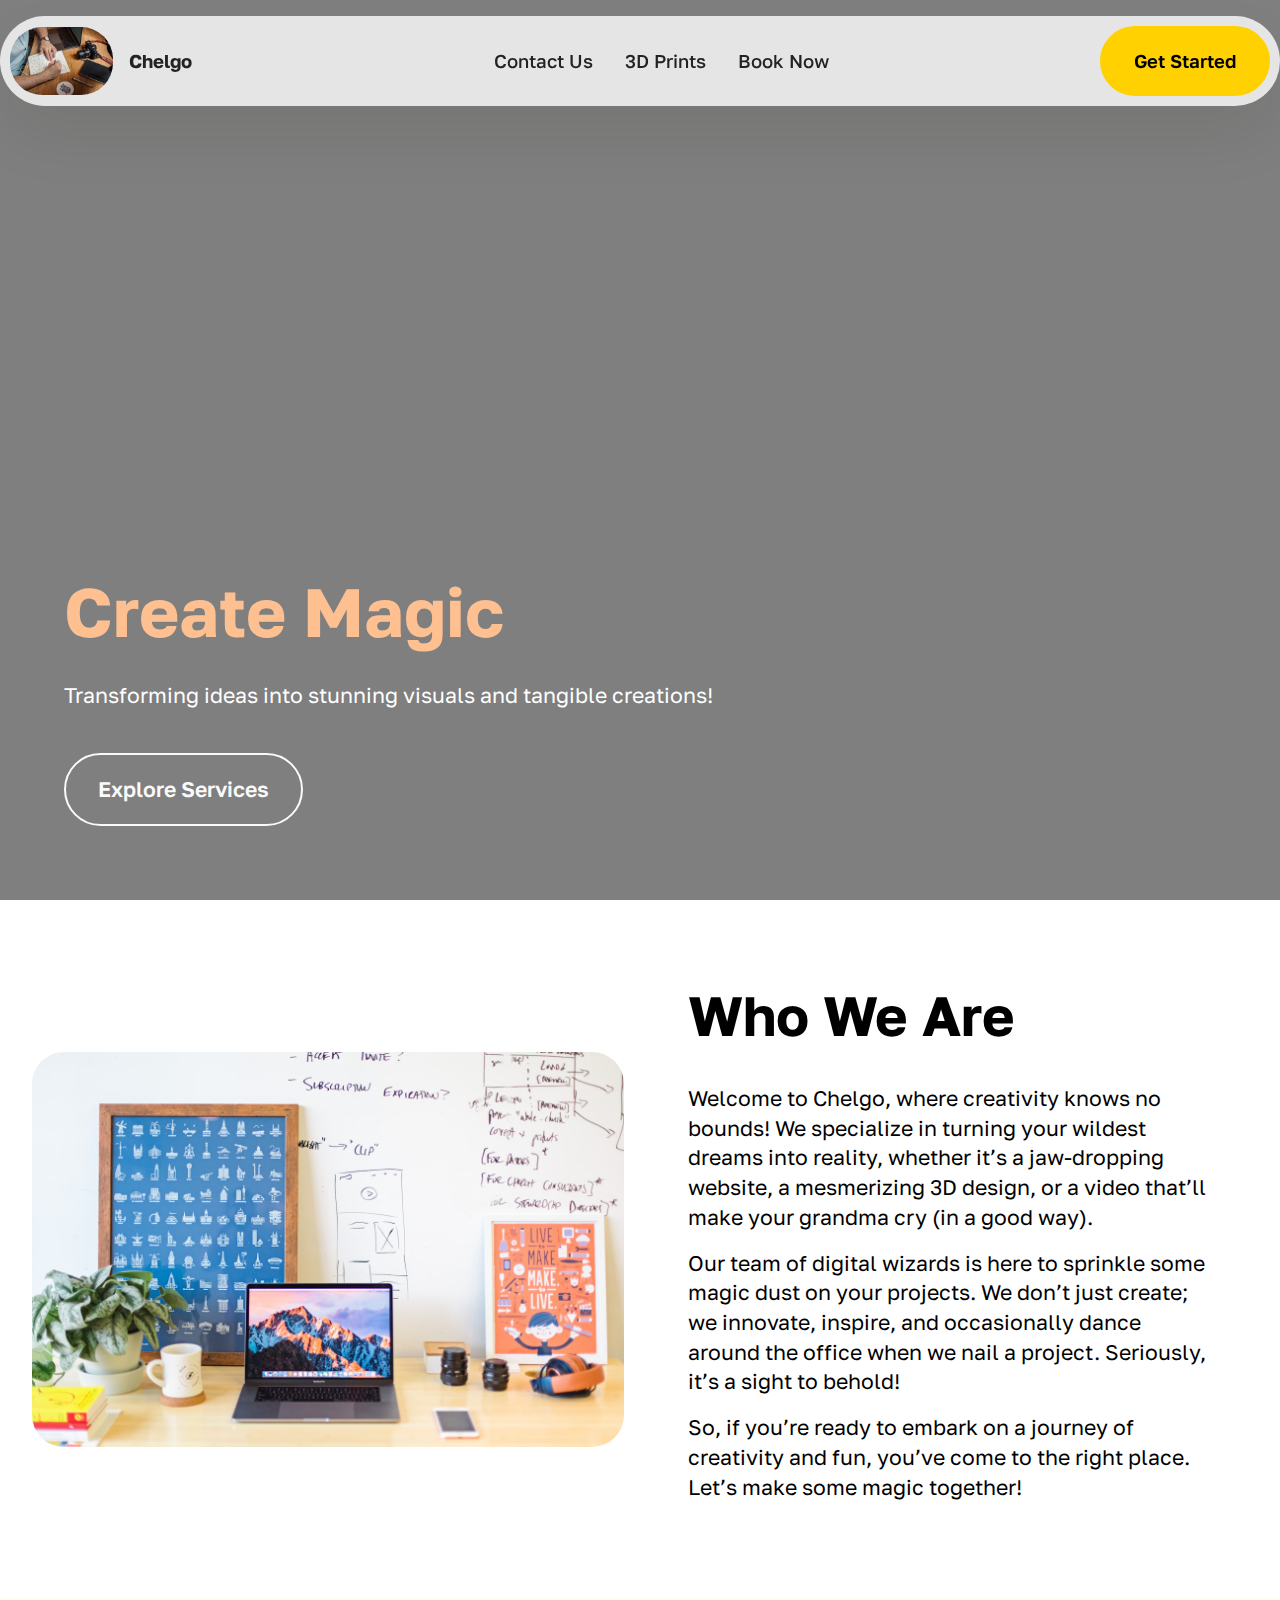
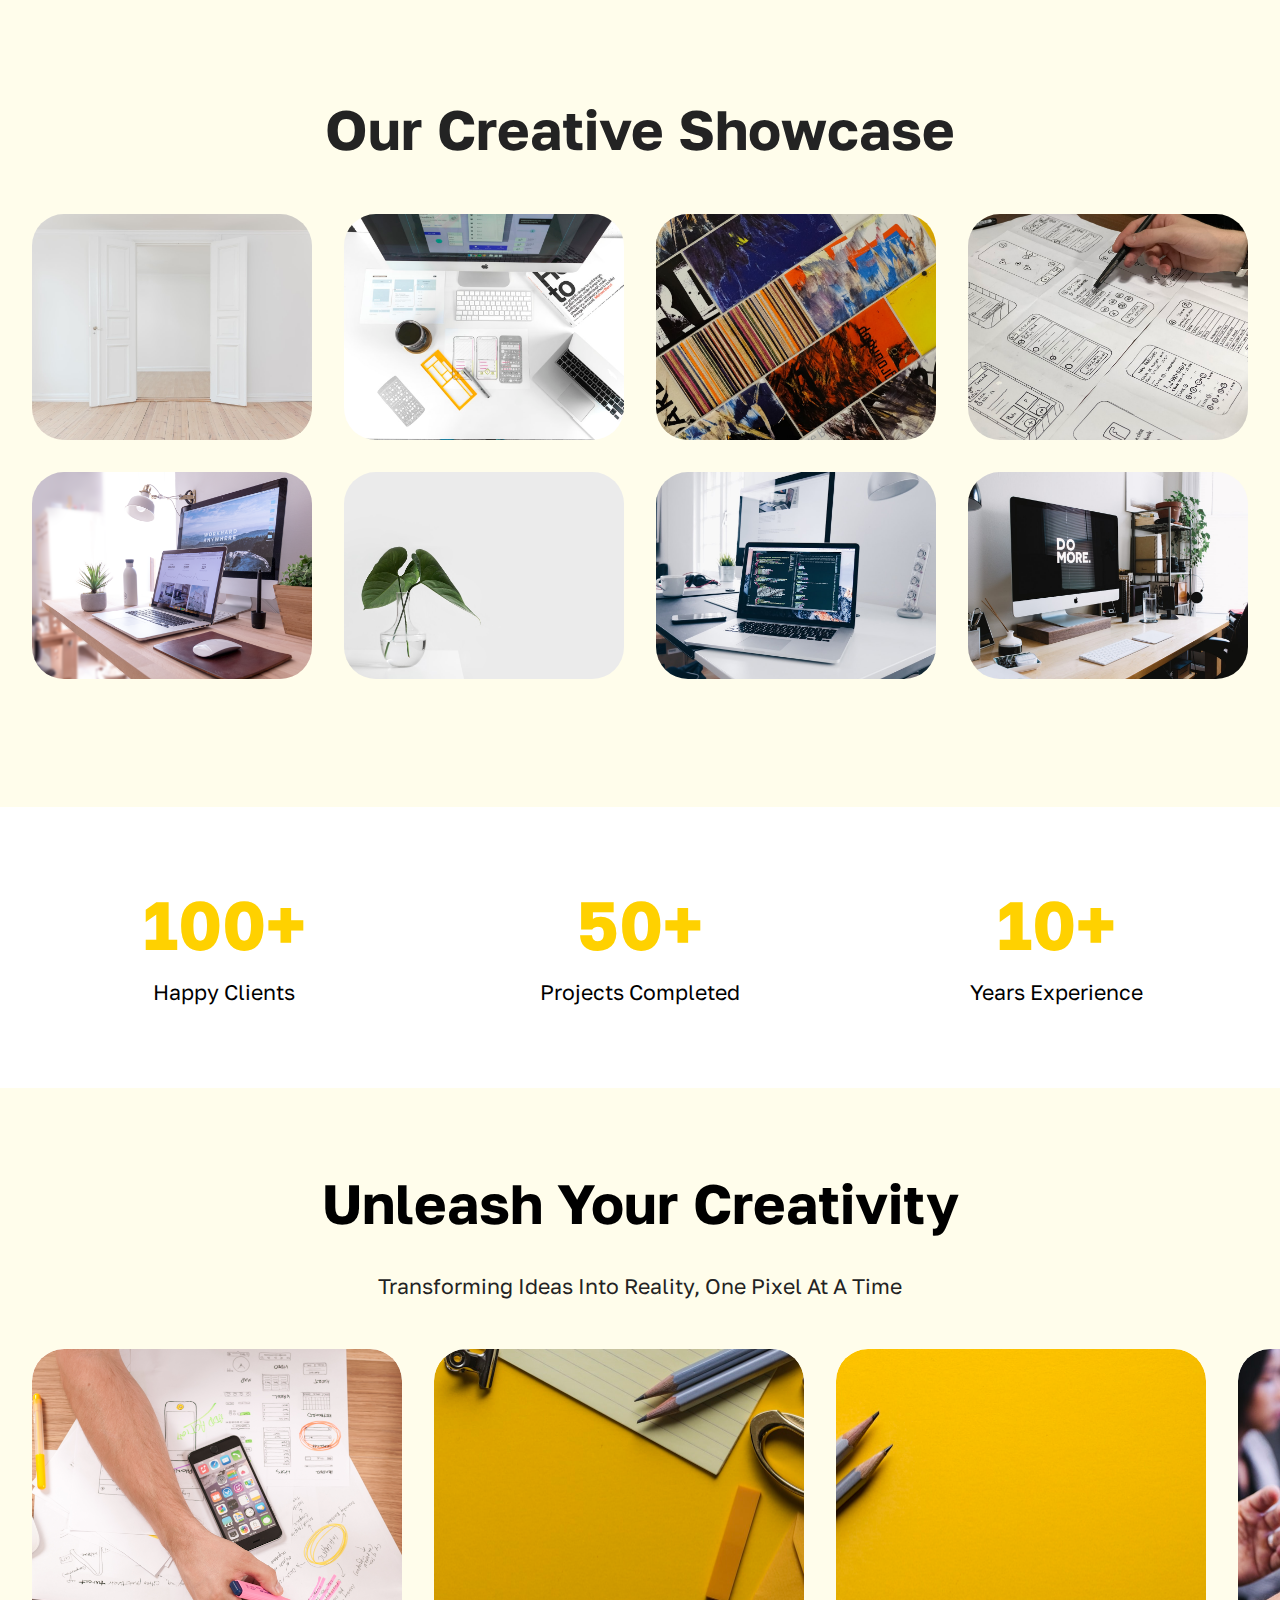
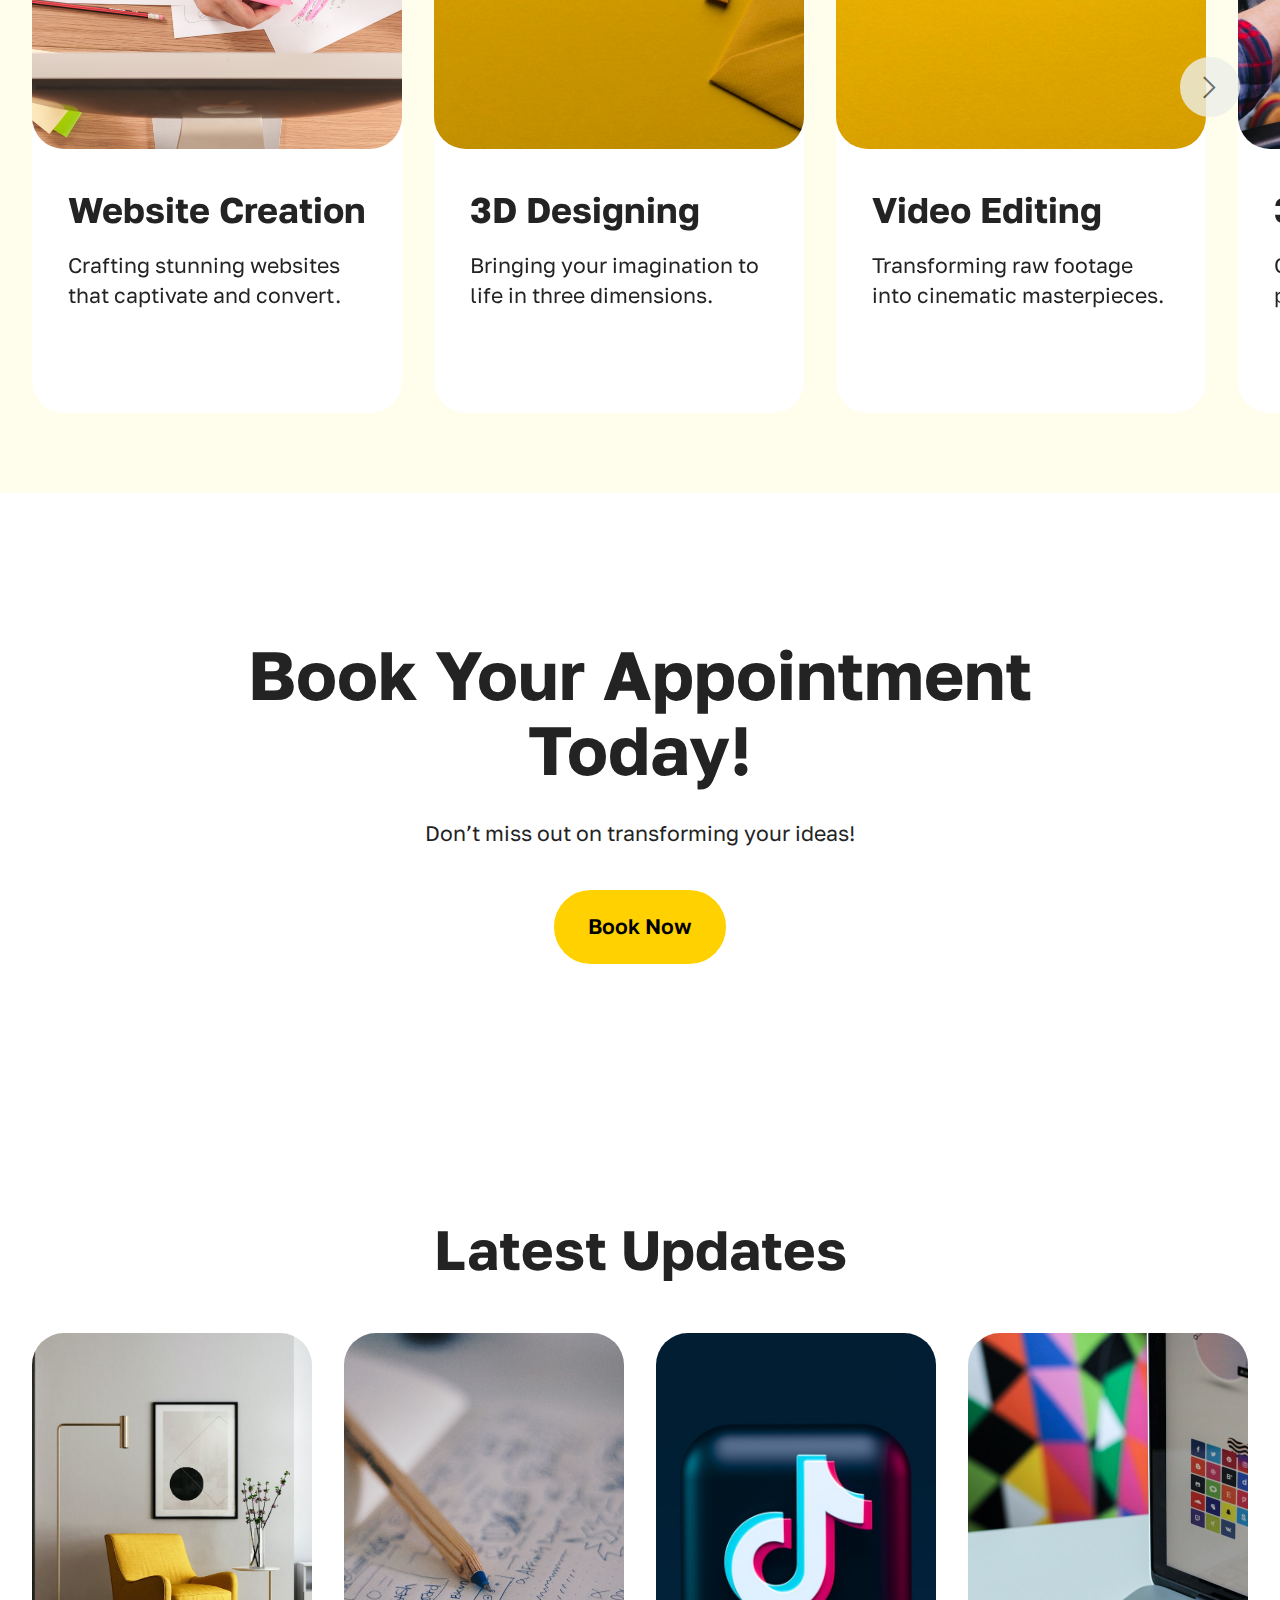
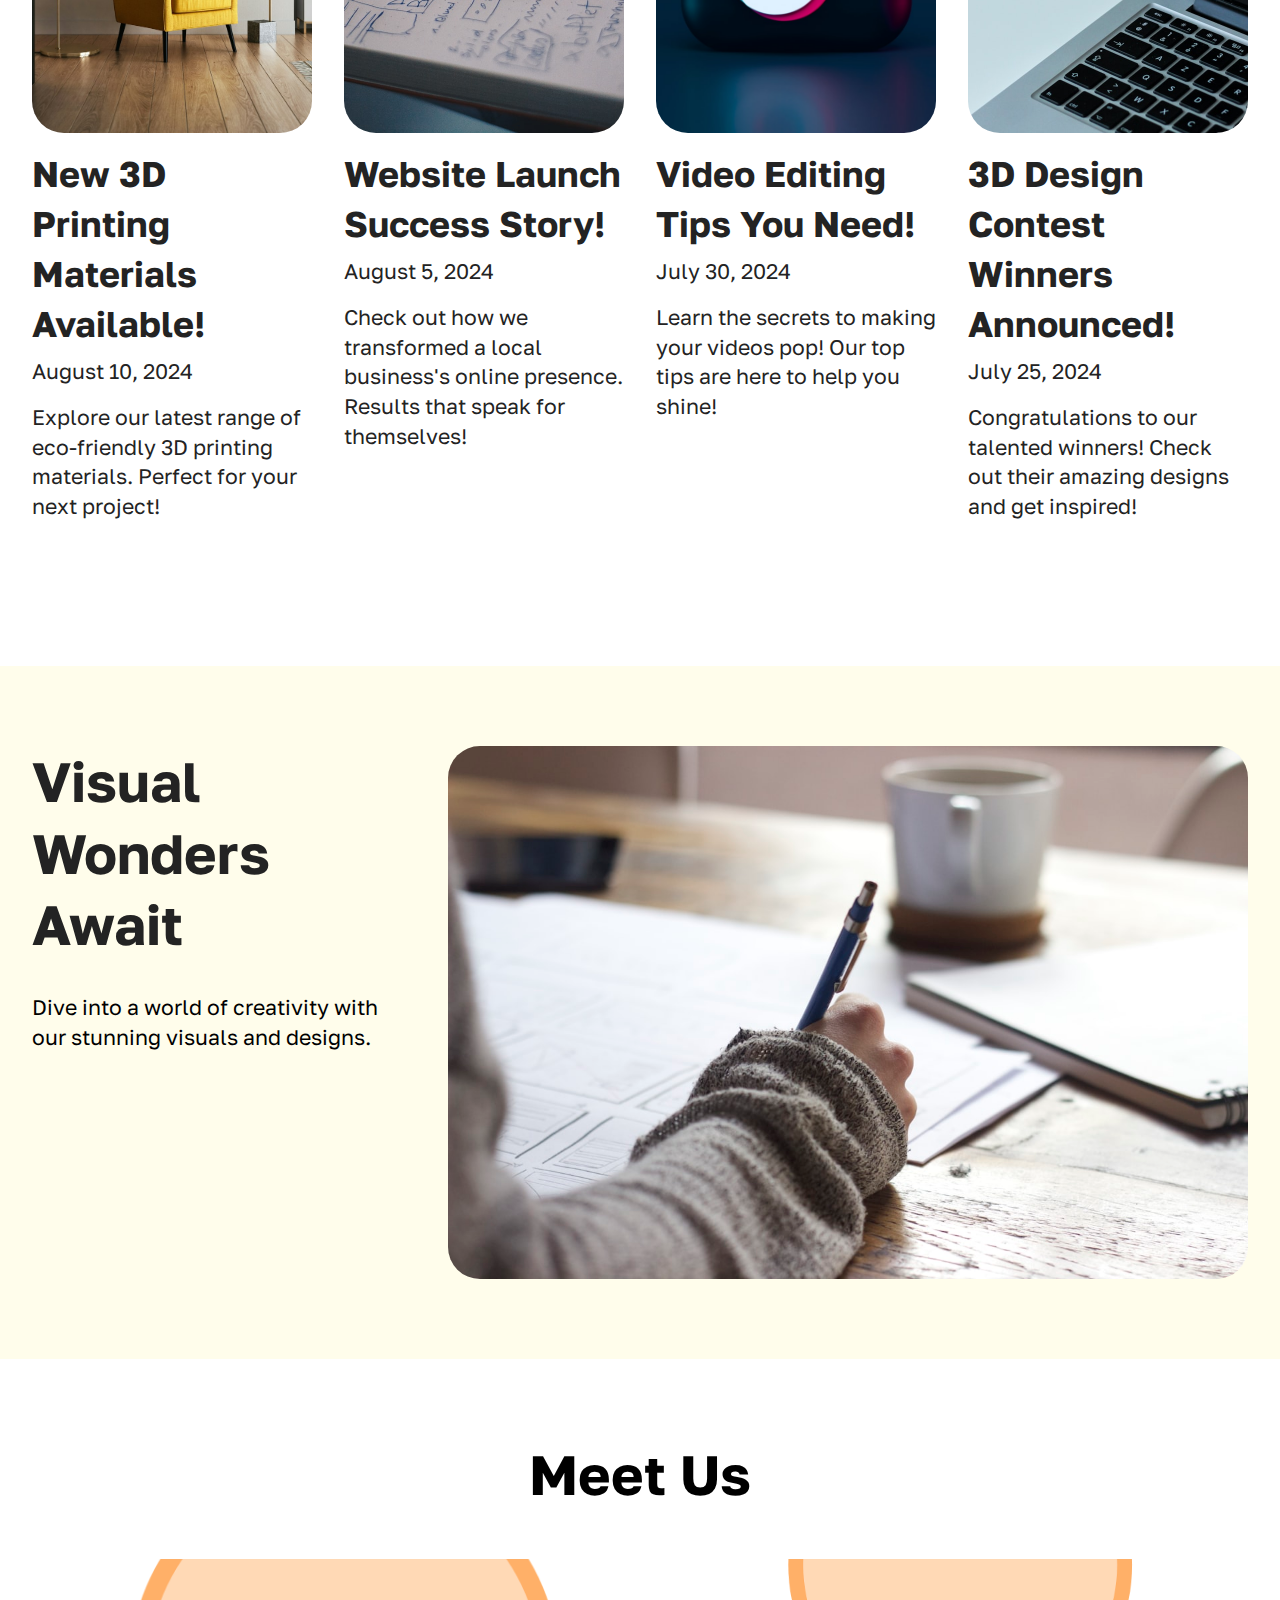
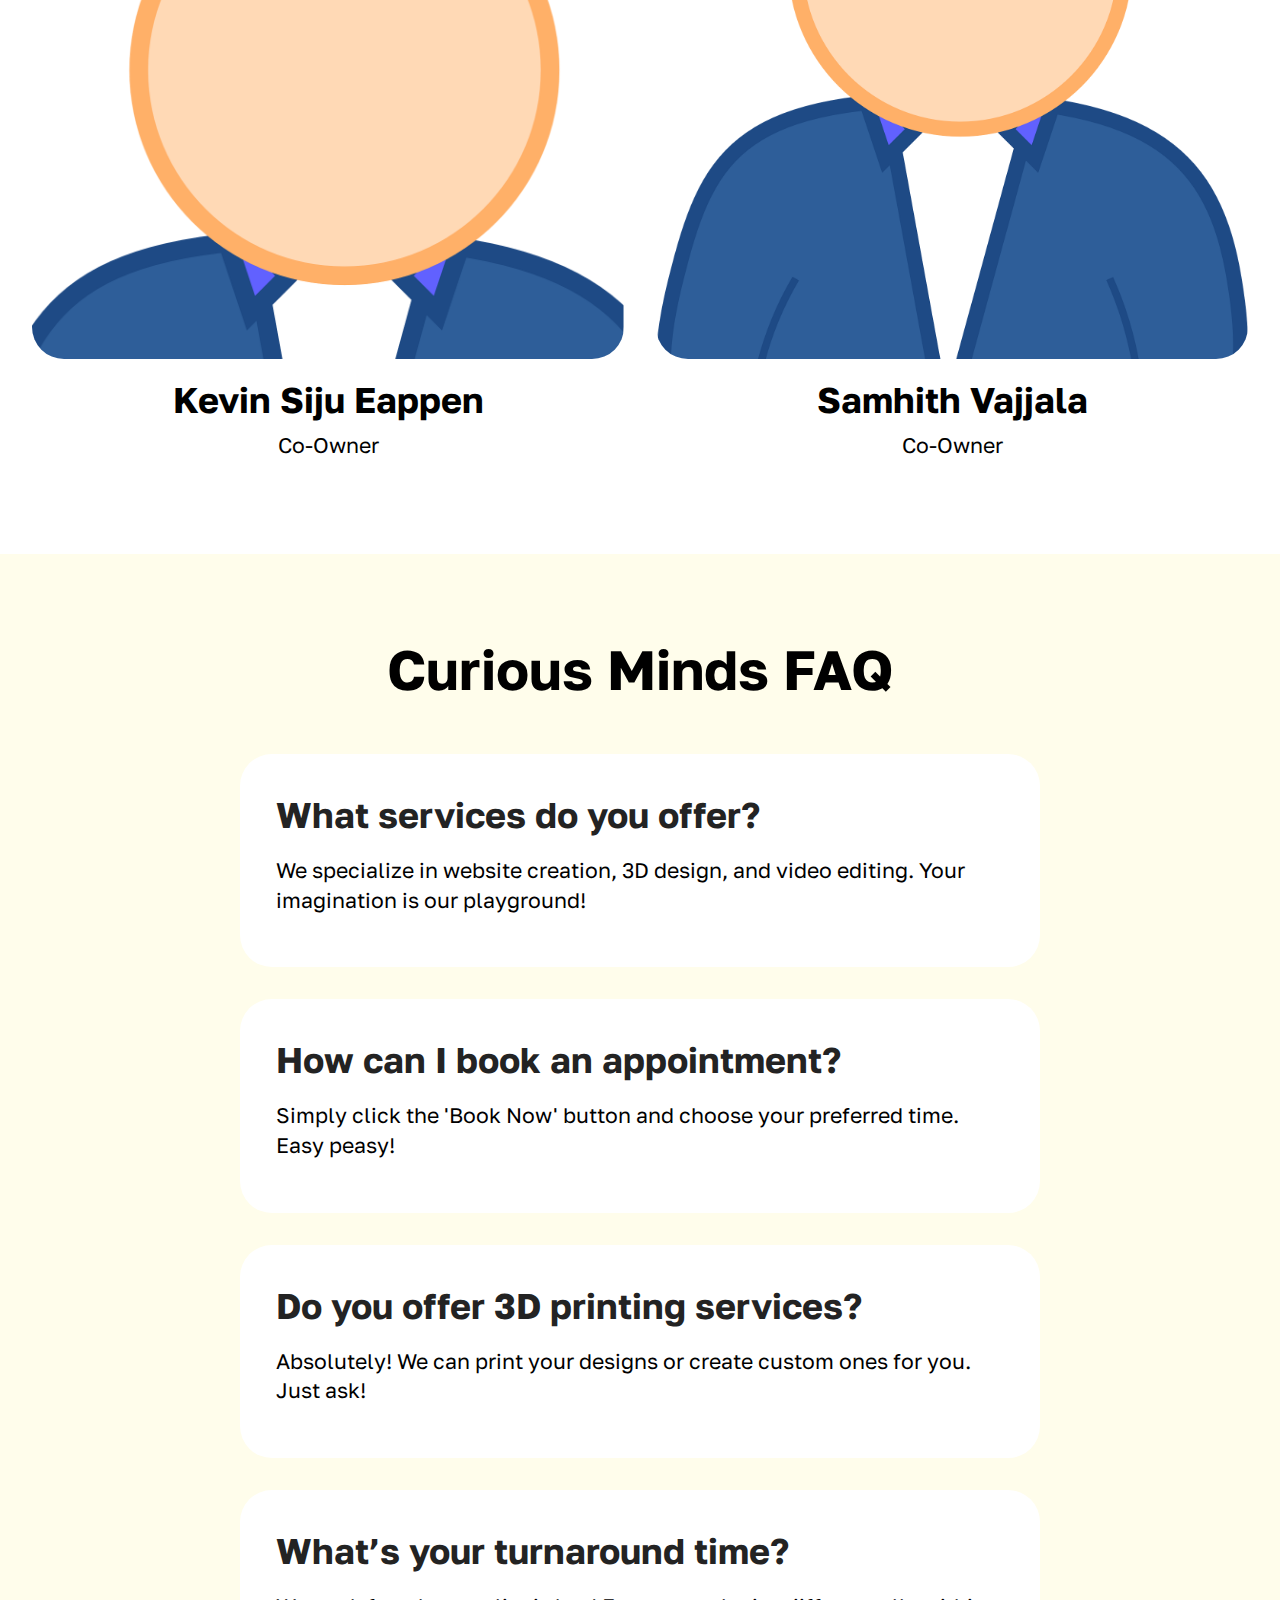
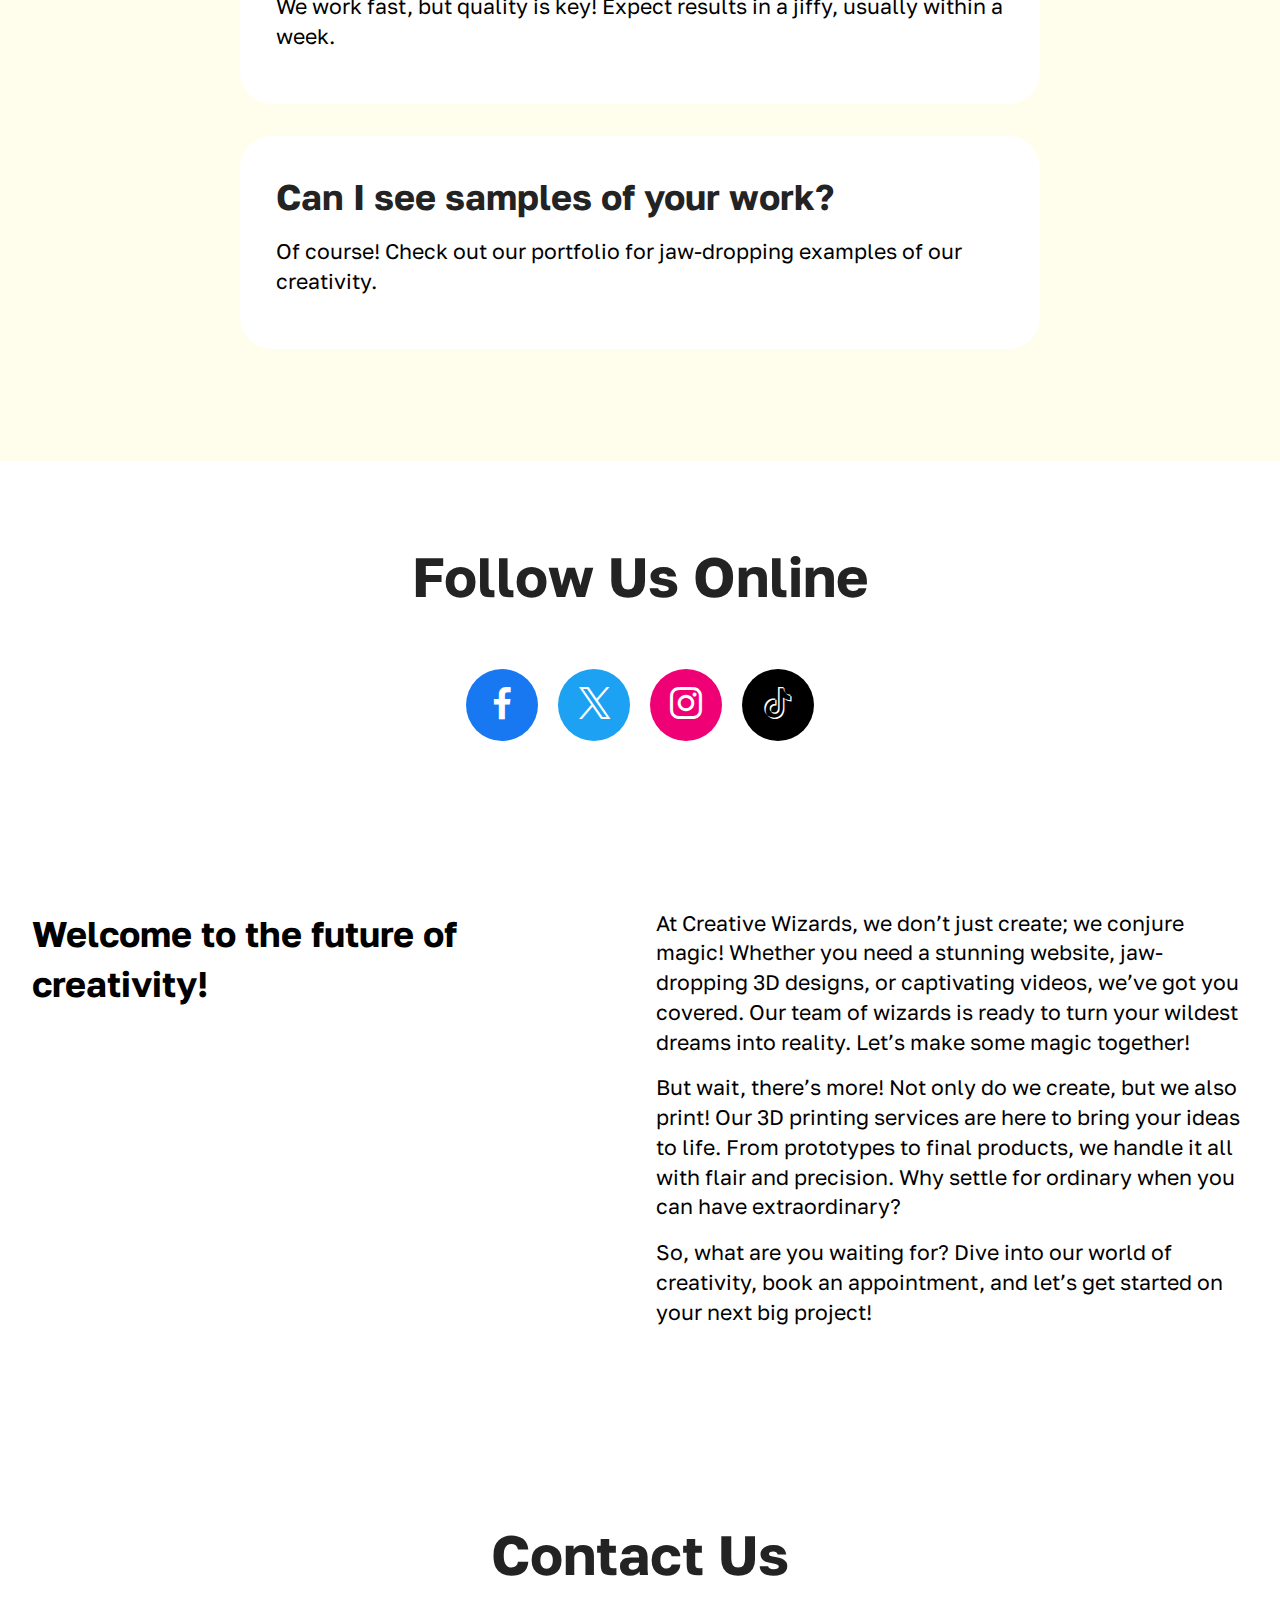
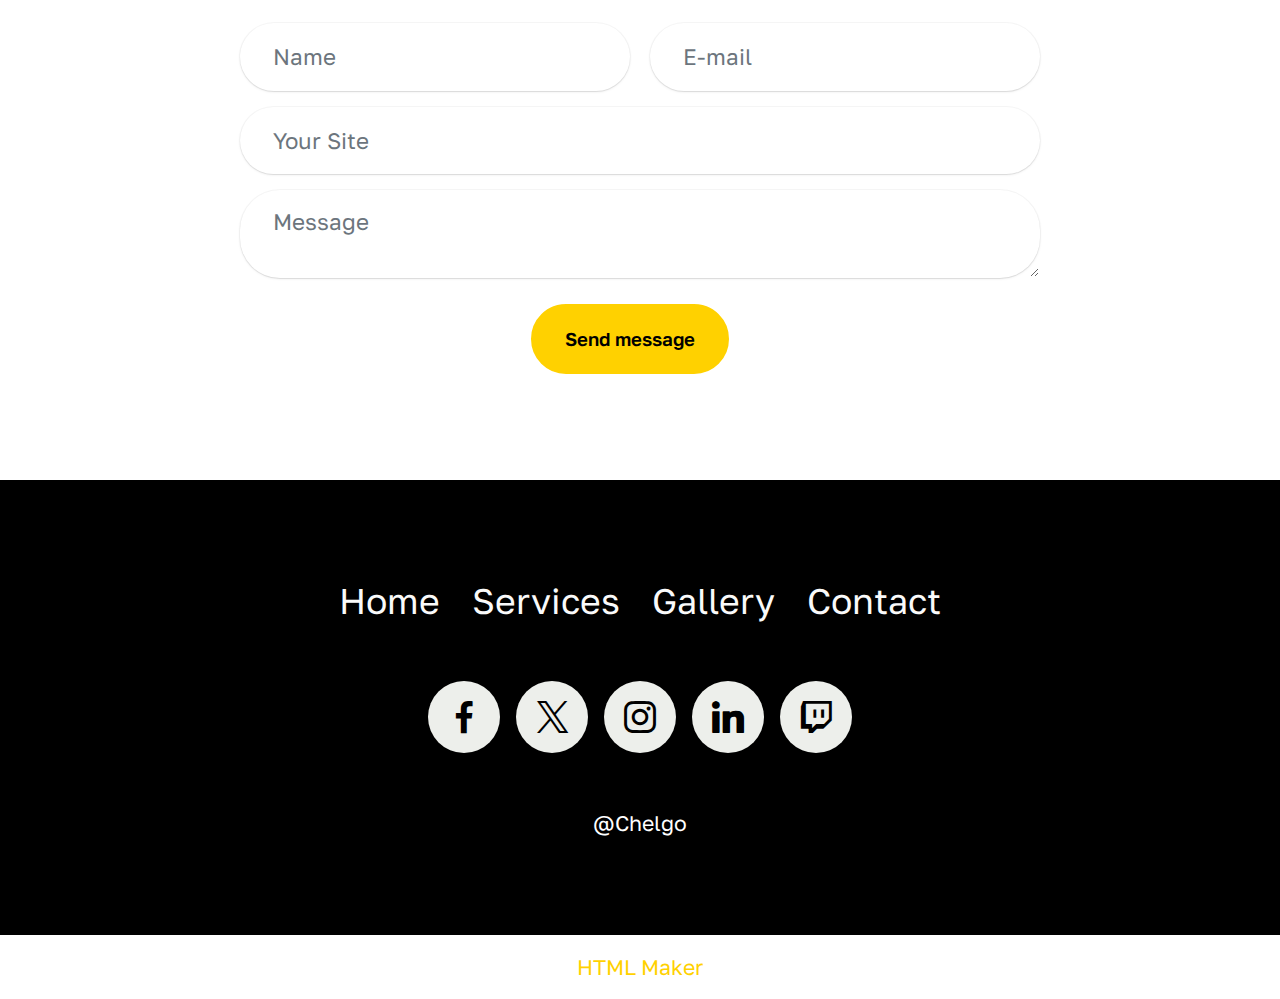
==== index.html @ 284e9d30 "Official Update" ====
<!DOCTYPE html>
<html  >
<head>
  <!-- Site made with Mobirise Website Builder v5.9.18, https://mobirise.com -->
  <meta charset="UTF-8">
  <meta http-equiv="X-UA-Compatible" content="IE=edge">
  <meta name="generator" content="Mobirise v5.9.18, mobirise.com">
  <meta name="viewport" content="width=device-width, initial-scale=1, minimum-scale=1">
  <link rel="shortcut icon" href="assets/images/photo-1493421419110-74f4e85ba126.jpeg" type="image/x-icon">
  <meta name="description" content="Book appointments for website creation, 3D designing, video editing, and purchase 3D prints. Experience our creative services today!">
  
  
  <title>Creative Services Hub</title>
  <link rel="stylesheet" href="assets/web/assets/mobirise-icons2/mobirise2.css">
  <link rel="stylesheet" href="assets/bootstrap/css/bootstrap.min.css">
  <link rel="stylesheet" href="assets/bootstrap/css/bootstrap-grid.min.css">
  <link rel="stylesheet" href="assets/bootstrap/css/bootstrap-reboot.min.css">
  <link rel="stylesheet" href="assets/parallax/jarallax.css">
  <link rel="stylesheet" href="assets/dropdown/css/style.css">
  <link rel="stylesheet" href="assets/socicon/css/styles.css">
  <link rel="stylesheet" href="assets/theme/css/style.css">
  <link rel="preload" href="https://fonts.googleapis.com/css2?family=Golos+Text:wght@400;700&display=swap&display=swap" as="style" onload="this.onload=null;this.rel='stylesheet'">
  <noscript><link rel="stylesheet" href="https://fonts.googleapis.com/css2?family=Golos+Text:wght@400;700&display=swap&display=swap"></noscript>
  <link rel="preload" as="style" href="assets/mobirise/css/mbr-additional.css?v=jFS4dT"><link rel="stylesheet" href="assets/mobirise/css/mbr-additional.css?v=jFS4dT" type="text/css">

  
  
  
</head>
<body>
  
  <section data-bs-version="5.1" class="menu menu2 cid-ulgQdbUYUA" once="menu" id="menu-5-ulgQdbUYUA">
	

	<nav class="navbar navbar-dropdown navbar-fixed-top navbar-expand-lg">
		<div class="container">
			<div class="navbar-brand">
				<span class="navbar-logo">
					<a href="https://mobiri.se">
						<img src="assets/images/photo-1493421419110-74f4e85ba126.jpeg" alt="Mobirise Website Builder" style="height: 4.3rem;">
					</a>
				</span>
				<span class="navbar-caption-wrap"><a class="navbar-caption text-black text-primary display-4" href="index.html#hero-15-ulgQdbWVSk">Chelgo</a></span>
			</div>
			<button class="navbar-toggler" type="button" data-toggle="collapse" data-bs-toggle="collapse" data-target="#navbarSupportedContent" data-bs-target="#navbarSupportedContent" aria-controls="navbarNavAltMarkup" aria-expanded="false" aria-label="Toggle navigation">
				<div class="hamburger">
					<span></span>
					<span></span>
					<span></span>
					<span></span>
				</div>
			</button>
			<div class="collapse navbar-collapse" id="navbarSupportedContent">
				<ul class="navbar-nav nav-dropdown" data-app-modern-menu="true"><li class="nav-item">
						<a class="nav-link link text-black text-primary display-4" href="index.html#form5-7">Contact Us</a>
					</li>
					<li class="nav-item">
						<a class="nav-link link text-black text-primary display-4" href="page1.html#features11-6" aria-expanded="false">3D Prints</a>
					</li>
					<li class="nav-item">
						<a class="nav-link link text-black text-primary display-4" href="page2.html">Book Now</a>
					</li></ul>
				
				<div class="navbar-buttons mbr-section-btn">
					<a class="btn btn-primary display-4" href="https://mobiri.se">Get Started</a>
				</div>
			</div>
		</div>
	</nav>
</section>

<section data-bs-version="5.1" class="header18 cid-ulgQdbWVSk mbr-fullscreen" data-bg-video="https://www.youtube.com/embed/sA4FXGNdTHw?autoplay=1&amp;loop=1&amp;playlist=sA4FXGNdTHw&amp;t=20&amp;mute=1&amp;playsinline=1&amp;controls=0&amp;showinfo=0&amp;autohide=1&amp;allowfullscreen=true&amp;mode=transparent" id="hero-15-ulgQdbWVSk">
  

  <div class="mbr-overlay" style="opacity: 0.5; background-color: rgb(0, 0, 0);"></div>
  <div class="container-fluid">
    <div class="row">
      <div class="content-wrap col-12 col-md-12">
        <h1 class="mbr-section-title mbr-fonts-style mbr-white mb-4 display-1">
          <strong>Create Magic</strong>
        </h1>
        
        <p class="mbr-fonts-style mbr-text mbr-white mb-4 display-7">Transforming ideas into stunning visuals and tangible creations!</p>
        <div class="mbr-section-btn"><a class="btn btn-white-outline display-7" href="index.html#features-17-ulgQdc08C9">Explore Services</a></div>
      </div>
    </div>
  </div>
</section>

<section data-bs-version="5.1" class="article2 cid-ulgQdbXNk3" id="about-us-2-ulgQdbXNk3">
	

	
	

	<div class="container">
		<div class="row justify-content-center">
			<div class="col-12 col-md-12 col-lg-6 image-wrapper">
				<img class="w-100" src="assets/images/photo-1501159599894-155982264a55.jpeg" alt="Mobirise Website Builder">
			</div>
			<div class="col-12 col-md-12 col-lg">
				<div class="text-wrapper align-left">
					<h1 class="mbr-section-title mbr-fonts-style mb-4 display-2">
						<strong>Who We Are</strong>
					</h1>
					<p class="mbr-text align-left mbr-fonts-style mb-3 display-7">Welcome to Chelgo, where creativity knows no bounds! We specialize in turning your wildest dreams into reality, whether it’s a jaw-dropping website, a mesmerizing 3D design, or a video that’ll make your grandma cry (in a good way).</p>

					<p class="mbr-text align-left mbr-fonts-style mb-3 display-7">Our team of digital wizards is here to sprinkle some magic dust on your projects. We don’t just create; we innovate, inspire, and occasionally dance around the office when we nail a project. Seriously, it’s a sight to behold!</p>

					<p class="mbr-text align-left mbr-fonts-style mb-3 display-7">So, if you’re ready to embark on a journey of creativity and fun, you’ve come to the right place. Let’s make some magic together!</p>

					
				</div>
			</div>
		</div>
	</div>
</section>

<section data-bs-version="5.1" class="gallery1 mbr-gallery cid-ulgQdbZ5h4" id="gallery-10-ulgQdbZ5h4">
    
    

    <div class="container-fluid">
        <div class="row justify-content-center">
            <div class="col-12 content-head">
                <div class="mb-5">
                    <h3 class="mbr-section-title mbr-fonts-style align-center m-0 display-2">
                        <strong>Our Creative Showcase</strong>
                    </h3>
                    
                </div>
            </div>
        </div>
        
        <div class="row mbr-gallery">
            <div class="col-12 col-md-6 col-lg-3 item gallery-image">
                <div class="item-wrapper mb-3" data-bs-toggle="modal">
                    <img class="w-100" src="assets/images/photo-1481277542470-605612bd2d61.jpeg" alt="Mobirise Website Builder" data-slide-to="0" data-bs-slide-to="0">
                </div>
                
            </div>
            <div class="col-12 col-md-6 col-lg-3 item gallery-image">
                <div class="item-wrapper mb-3" data-bs-toggle="modal">
                    <img class="w-100" src="assets/images/photo-1541462608143-67571c6738dd.jpeg" alt="Mobirise Website Builder" data-slide-to="1" data-bs-slide-to="1">
                </div>
                
            </div>
            <div class="col-12 col-md-6 col-lg-3 item gallery-image">
                <div class="item-wrapper mb-3" data-bs-toggle="modal">
                    <img class="w-100" src="assets/images/photo-1509343256512-d77a5cb3791b.jpeg" alt="Mobirise Website Builder" data-slide-to="2" data-bs-slide-to="2">
                </div>
                
            </div>
            <div class="col-12 col-md-6 col-lg-3 item gallery-image">
                <div class="item-wrapper mb-3" data-bs-toggle="modal">
                    <img class="w-100" src="assets/images/photo-1576153192396-180ecef2a715.jpeg" alt="Mobirise Website Builder" data-slide-to="3" data-bs-slide-to="3">
                </div>
                
            </div>
            <div class="col-12 col-md-6 col-lg-3 item gallery-image">
                <div class="item-wrapper mb-3" data-bs-toggle="modal">
                    <img class="w-100" src="assets/images/photo-1499951360447-b19be8fe80f5.png" alt="Mobirise Website Builder" data-slide-to="4" data-bs-slide-to="4">
                </div>
                
            </div>
            <div class="col-12 col-md-6 col-lg-3 item gallery-image">
                <div class="item-wrapper mb-3" data-bs-toggle="modal">
                    <img class="w-100" src="assets/images/photo-1487700160041-babef9c3cb55.jpeg" alt="Mobirise Website Builder" data-slide-to="5" data-bs-slide-to="5">
                </div>
                
            </div>
            <div class="col-12 col-md-6 col-lg-3 item gallery-image">
                <div class="item-wrapper mb-3" data-bs-toggle="modal">
                    <img class="w-100" src="assets/images/photo-1498050108023-c5249f4df085.jpeg" alt="Mobirise Website Builder" data-slide-to="6" data-bs-slide-to="6">
                </div>
                
            </div>
            <div class="col-12 col-md-6 col-lg-3 item gallery-image">
                <div class="item-wrapper mb-3" data-bs-toggle="modal">
                    <img class="w-100" src="assets/images/photo-1483058712412-4245e9b90334.jpeg" alt="Mobirise Website Builder" data-slide-to="7" data-bs-slide-to="7">
                </div>
                
            </div>
        </div>
    </div>
</section>

<section data-bs-version="5.1" class="features10 cid-ulgQdc0wmk" id="metrics-2-ulgQdc0wmk">
  

  
  
  <div class="container">
    
    <div class="row justify-content-center">
      <div class="item features-without-image col-12 col-md-6 col-lg-4">
        <div class="item-wrapper">
          <div class="card-box align-left">
            
            <p class="card-title mbr-fonts-style mb-3 display-1">
              <strong>100+</strong>
            </p>
            <p class="card-text mbr-fonts-style mb-3 display-7">Happy Clients</p>
            
          </div>
        </div>
      </div>
      <div class="item features-without-image col-12 col-md-6 col-lg-4">
        <div class="item-wrapper">
          <div class="card-box align-left">
            
            <p class="card-title mbr-fonts-style mb-3 display-1">
              <strong>50+</strong>
            </p>
            <p class="card-text mbr-fonts-style mb-3 display-7">Projects Completed</p>
            
          </div>
        </div>
      </div>
      <div class="item features-without-image col-12 col-md-6 col-lg-4">
        <div class="item-wrapper">
          <div class="card-box align-left">
            
            <p class="card-title mbr-fonts-style mb-3 display-1">
              <strong>10+</strong>
            </p>
            <p class="card-text mbr-fonts-style mb-3 display-7">Years Experience</p>
            
          </div>
        </div>
      </div>
    </div>
  </div>
</section>

<section data-bs-version="5.1" class="features017 mbr-embla cid-ulgQdc08C9" id="features-17-ulgQdc08C9">
    
    
    <div class="position-relative">
        <div class="container-fluid">
            <div class="row justify-content-center">
                <div class="col-12 content-head">
                    <div class="mbr-section-head mb-5">
                        <h4 class="mbr-section-title mbr-fonts-style align-center mb-0 display-2">
                            <strong>Unleash Your Creativity</strong>
                        </h4>
                        <h5 class="mbr-section-subtitle mbr-fonts-style align-center mb-0 mt-4 display-7">Transforming Ideas Into Reality, One Pixel At A Time</h5>
                    </div>
                </div>
            </div>
        </div>

        <div class="embla" data-skip-snaps="true" data-align="center" data-contain-scroll="trimSnaps" data-auto-play-interval="5" data-draggable="true">
            <div class="embla__viewport container-fluid">
                <div class="embla__container">
                    <div class="embla__slide slider-image item active" style="margin-left: 1rem; margin-right: 1rem;">
                        <div class="slide-content">
                            <div class="item-img">
                                <div class="item-wrapper">
                                    <img src="assets/images/photo-1432888498266-38ffec3eaf0a.png" alt="Mobirise Website Builder" title="" data-slide-to="1" data-bs-slide-to="1">
                                </div>
                            </div>
                            <div class="item-content">
                                <h5 class="item-title mbr-fonts-style display-5">
                                    <strong>Website Creation</strong>
                                </h5>
                                
                                <p class="mbr-text mbr-fonts-style mt-3 display-7">Crafting stunning websites that captivate and convert.</p>
                            </div>

                            
                        </div>
                    </div>
                    <div class="embla__slide slider-image item" style="margin-left: 1rem; margin-right: 1rem;">
                        <div class="slide-content">
                            <div class="item-img">
                                <div class="item-wrapper">
                                    <img src="assets/images/photo-1510070009289-b5bc34383727.jpeg" alt="Mobirise Website Builder" title="" data-slide-to="2" data-bs-slide-to="2">
                                </div>
                            </div>
                            <div class="item-content">
                                <h5 class="item-title mbr-fonts-style display-5">
                                    <strong>3D Designing</strong>
                                </h5>
                                
                                <p class="mbr-text mbr-fonts-style mt-3 display-7">Bringing your imagination to life in three dimensions.</p>
                            </div>
                            
                        </div>
                    </div>
                    <div class="embla__slide slider-image item" style="margin-left: 1rem; margin-right: 1rem;">
                        <div class="slide-content">
                            <div class="item-img">
                                <div class="item-wrapper">
                                    <img src="assets/images/photo-1472289065668-ce650ac443d2.jpeg" alt="Mobirise Website Builder" title="" data-slide-to="3" data-bs-slide-to="3">
                                </div>
                            </div>
                            <div class="item-content">
                                <h5 class="item-title mbr-fonts-style display-5">
                                    <strong>Video Editing</strong>
                                </h5>
                                
                                <p class="mbr-text mbr-fonts-style mt-3 display-7">Transforming raw footage into cinematic masterpieces.</p>
                            </div>
                            
                        </div>
                    </div>
                    <div class="embla__slide slider-image item" style="margin-left: 1rem; margin-right: 1rem;">
                        <div class="slide-content">
                            <div class="item-img">
                                <div class="item-wrapper">
                                    <img src="assets/images/photo-1517245386807-bb43f82c33c4.jpeg" alt="Mobirise Website Builder" title="" data-slide-to="4" data-bs-slide-to="4">
                                </div>
                            </div>
                            <div class="item-content">
                                <h5 class="item-title mbr-fonts-style display-5">
                                    <strong>3D Printing</strong>
                                </h5>
                                
                                <p class="mbr-text mbr-fonts-style mt-3 display-7">Get your designs printed with precision and flair.</p>
                            </div>
                            
                        </div>
                    </div>
                    <div class="embla__slide slider-image item" style="margin-left: 1rem; margin-right: 1rem;">
                        <div class="slide-content">
                            <div class="item-img">
                                <div class="item-wrapper">
                                    <img src="assets/images/photo-1468421870903-4df1664ac249.jpeg" alt="Mobirise Website Builder" title="" data-slide-to="5" data-bs-slide-to="5">
                                </div>
                            </div>
                            <div class="item-content">
                                <h5 class="item-title mbr-fonts-style display-5">
                                    <strong>Consultation Services</strong>
                                </h5>
                                
                                <p class="mbr-text mbr-fonts-style mt-3 display-7">Discuss your project with our expert team.</p>
                            </div>
                            
                        </div>
                    </div>
                </div>
            </div>
            <button class="embla__button embla__button--prev">
                <span class="mobi-mbri mobi-mbri-arrow-prev mbr-iconfont" aria-hidden="true"></span>
                <span class="sr-only visually-hidden visually-hidden">Previous</span>
            </button>
            <button class="embla__button embla__button--next">
                <span class="mobi-mbri mobi-mbri-arrow-next mbr-iconfont" aria-hidden="true"></span>
                <span class="sr-only visually-hidden visually-hidden">Next</span>
            </button>
        </div>
    </div>
</section>

<section data-bs-version="5.1" class="header14 cid-ulgQdcb7mQ mbr-parallax-background" id="call-to-action-9-ulgQdcb7mQ">
    

	
	
	<div class="container">
		<div class="row justify-content-center">
			<div class="card col-12 col-md-12 col-lg-10">
				<div class="card-wrapper">
					<div class="card-box align-center">
						<h1 class="card-title mbr-fonts-style mb-4 display-1">
							<strong>Book Your Appointment Today!</strong>
						</h1>
						<p class="mbr-text mbr-fonts-style mb-4 display-7">Don’t miss out on transforming your ideas!</p>
						<div class="mbr-section-btn mt-4"><a class="btn btn-primary display-7" href="page2.html">Book Now</a></div>
					</div>
				</div>
			</div>
		</div>
	</div>
</section>

<section data-bs-version="5.1" class="features03 cid-ulgQdc7e18" id="news-1-ulgQdc7e18">
  
  
  <div class="container-fluid">
    <div class="row justify-content-center mb-5">
      <div class="col-12 content-head">
        <div class="mbr-section-head">
          <h4 class="mbr-section-title mbr-fonts-style align-center mb-0 display-2">
            <strong>Latest Updates</strong>
          </h4>
          
        </div>
      </div>
    </div>
    <div class="row">
      <div class="item features-image col-12 col-md-6 col-lg-3 active">
        <div class="item-wrapper">
          <div class="item-img mb-3">
            <img src="assets/images/photo-1586023492125-27b2c045efd7.jpeg" alt="Mobirise Website Builder" title="">
          </div>
          <div class="item-content align-left">
            <h5 class="item-title mbr-fonts-style mt-0 mb-2 display-5">
              <strong>New 3D Printing Materials Available!</strong>
            </h5>
            <p class="mbr-text mbr-fonts-style mb-3 display-7">August 10, 2024</p>
            <p class="mbr-text mbr-fonts-style mb-3 display-7">Explore our latest range of eco-friendly 3D printing materials. Perfect for your next project!</p>
            
          </div>
        </div>
      </div>
      <div class="item features-image col-12 col-md-6 col-lg-3">
        <div class="item-wrapper">
          <div class="item-img mb-3">
            <img src="assets/images/photo-1523726491678-bf852e717f6a.jpeg" alt="Mobirise Website Builder" title="" data-slide-to="1" data-bs-slide-to="1">
          </div>
          <div class="item-content align-left">
            <h5 class="item-title mbr-fonts-style mb-2 mt-0 display-5">
              <strong>Website Launch Success Story!</strong>
            </h5>
            <p class="mbr-text mbr-fonts-style mb-3 display-7">August 5, 2024</p>
            <p class="mbr-text mbr-fonts-style mb-3 display-7">Check out how we transformed a local business's online presence. Results that speak for themselves!</p>
            
          </div>
        </div>
      </div>
      <div class="item features-image col-12 col-md-6 col-lg-3">
        <div class="item-wrapper">
          <div class="item-img mb-3">
            <img src="assets/images/photo-1611605698323-b1e99cfd37ea.jpeg" alt="Mobirise Website Builder" title="" data-slide-to="2" data-bs-slide-to="2">
          </div>
          <div class="item-content align-left">
            <h5 class="item-title mbr-fonts-style mb-2 mt-0 display-5">
              <strong>Video Editing Tips You Need!</strong>
            </h5>
            <p class="mbr-text mbr-fonts-style mb-3 display-7">July 30, 2024</p>
            <p class="mbr-text mbr-fonts-style mb-3 display-7">Learn the secrets to making your videos pop! Our top tips are here to help you shine!</p>
            
          </div>
        </div>
      </div>
      <div class="item features-image col-12 col-md-6 col-lg-3">
        <div class="item-wrapper">
          <div class="item-img mb-3">
            <img src="assets/images/photo-1506097425191-7ad538b29cef.jpeg" alt="Mobirise Website Builder" title="" data-slide-to="2" data-bs-slide-to="2">
          </div>
          <div class="item-content align-left">
            <h5 class="item-title mbr-fonts-style mb-2 mt-0 display-5">
              <strong>3D Design Contest Winners Announced!</strong>
            </h5>
            <p class="mbr-text mbr-fonts-style mb-3 display-7">July 25, 2024</p>
            <p class="mbr-text mbr-fonts-style mb-3 display-7">Congratulations to our talented winners! Check out their amazing designs and get inspired!</p>
            
          </div>
        </div>
      </div>
    </div>
  </div>
</section>

<section data-bs-version="5.1" class="image08 cid-ulgQdc7Nt8" id="image-12-ulgQdc7Nt8">
  
  
  
  <div class="container">
    <div class="row justify-content-center">
      <div class="col-lg-4">
        <div class="col-12 col-md-12">
          <h5 class="mbr-section-title mbr-fonts-style mt-0 mb-4 display-2">
            <strong>Visual Wonders Await</strong>
          </h5>
          <h6 class="mbr-section-subtitle mbr-fonts-style mt-0 mb-4 display-7">Dive into a world of creativity with our stunning visuals and designs.</h6>
          
        </div>
      </div>
      <div class="col-lg-8 side-features">
        <div class="image-wrapper mb-4">
          <img class="w-100" src="assets/images/photo-1434030216411-0b793f4b4173.jpeg" alt="Mobirise Website Builder">
        </div>
      </div>
    </div>
  </div>
</section>

<section data-bs-version="5.1" class="people03 cid-ulgQdc8vtY" id="team-1-ulgQdc8vtY">
    
    
    <div class="container-fluid">
        <div class="row justify-content-center">
            <div class="col-12 content-head">
                <div class="mbr-section-head mb-5">
                    <h4 class="mbr-section-title mbr-fonts-style align-center mb-0 display-2">
                        <strong>Meet Us</strong>
                    </h4>
                    
                </div>
            </div>
        </div>
        <div class="row">
            <div class="item features-image col-12 col-md-6 col-lg-6 active">
                <div class="item-wrapper">
                    <div class="item-img mb-3">
                        <img src="assets/images/mbr-2-1552x1920.png" alt="Mobirise Website Builder" title="" data-slide-to="2" data-bs-slide-to="2">
                    </div>
                    <div class="item-content align-left">
                        <h5 class="item-title mbr-fonts-style display-5">
                            <strong>Kevin Siju Eappen</strong></h5>
                        <h6 class="item-subtitle mbr-fonts-style mb-3 display-7">Co-Owner</h6>
                        
                    </div>
                    
                </div>
            </div><div class="item features-image col-12 col-md-6 col-lg-6">
                <div class="item-wrapper">
                    <div class="item-img mb-3">
                        <img src="assets/images/mbr-3-1552x1920.png" alt="Mobirise Website Builder" title="" data-slide-to="0" data-bs-slide-to="0">
                    </div>
                    <div class="item-content align-left">
                        <h5 class="item-title mbr-fonts-style display-5">
                            <strong>Samhith Vajjala</strong></h5>
                        <h6 class="item-subtitle mbr-fonts-style mb-3 display-7">Co-Owner</h6>
                        
                    </div>
                    
                </div>
            </div>
            
            
            
        </div>
    </div>
</section>

<section data-bs-version="5.1" class="list05 cid-ulgQdc97Mm" id="faq-3-ulgQdc97Mm">
    
    <div class="container">
        <div class="col-12 mb-5 content-head">
            <h3 class="mbr-section-title mbr-fonts-style align-center mb-0 display-2">
                <strong>Curious Minds FAQ</strong>
            </h3>
            
        </div>
        <div class="row justify-content-center ">
            <div class="col-12 col-lg-8">
                <div class="item features-without-image col-12 active">
                    <div class="item-wrapper">
                        <h5 class="mbr-card-title mbr-fonts-style mt-0 mb-3 display-5">
                            <strong>What services do you offer?</strong></h5>
                        <p class="mbr-text mbr-fonts-style mt-0 mb-3 display-7">We specialize in website creation, 3D design, and video editing. Your imagination is our playground!</p>
                    </div>
                </div>
                <div class="item features-without-image col-12">
                    <div class="item-wrapper">
                        <h5 class="mbr-card-title mbr-fonts-style mt-0 mb-3 display-5">
                            <strong>How can I book an appointment?</strong></h5>
                        <p class="mbr-text mbr-fonts-style mt-0 mb-3 display-7">Simply click the 'Book Now' button and choose your preferred time. Easy peasy!</p>
                    </div>
                </div>
                <div class="item features-without-image col-12">
                    <div class="item-wrapper">
                        <h5 class="mbr-card-title mbr-fonts-style mt-0 mb-3 display-5">
                            <strong>Do you offer 3D printing services?</strong></h5>
                        <p class="mbr-text mbr-fonts-style mt-0 mb-3 display-7">Absolutely! We can print your designs or create custom ones for you. Just ask!</p>
                    </div>
                </div>
                <div class="item features-without-image col-12">
                  <div class="item-wrapper">
                      <h5 class="mbr-card-title mbr-fonts-style mt-0 mb-3 display-5">
                          <strong>What’s your turnaround time?</strong></h5>
                      <p class="mbr-text mbr-fonts-style mt-0 mb-3 display-7">We work fast, but quality is key! Expect results in a jiffy, usually within a week.</p>
                  </div>
              </div>
              <div class="item features-without-image col-12">
                <div class="item-wrapper">
                    <h5 class="mbr-card-title mbr-fonts-style mt-0 mb-3 display-5">
                        <strong>Can I see samples of your work?</strong></h5>
                    <p class="mbr-text mbr-fonts-style mt-0 mb-3 display-7">Of course! Check out our portfolio for jaw-dropping examples of our creativity.</p>
                </div>
            </div>
            </div>
        </div>
    </div>
</section>

<section data-bs-version="5.1" class="social4 cid-ulgQdcbEmS" id="follow-us-1-ulgQdcbEmS">
    
    
    

    <div class="container">
        <div class="media-container-row">
            <div class="col-12">
                <h3 class="mbr-section-title align-center mb-5 mbr-fonts-style display-2">
                    <strong>Follow Us Online</strong>
                </h3>
                <div class="social-list align-center">
                    <a class="iconfont-wrapper bg-facebook m-2 " target="_blank" href="https://mobiri.se">
                        <span class="socicon-facebook socicon"></span>
                    </a>
                    <a class="iconfont-wrapper bg-twitter m-2" href="https://mobiri.se" target="_blank">
                        <span class="socicon-twitter socicon"></span>
                    </a>
                    <a class="iconfont-wrapper bg-instagram m-2" href="https://mobiri.se" target="_blank">
                        <span class="socicon-instagram socicon"></span>
                    </a>
                    
                    
                    
                    
                    
                    <a class="iconfont-wrapper bg-tiktok m-2" href="https://mobiri.se" target="_blank">
                        <span class="socicon-tiktok socicon"></span>
                    </a>
                    
                    
                </div>
            </div>
        </div>
    </div>
</section>

<section data-bs-version="5.1" class="article15 cid-ulgQdca0vY" id="generic-text-15-ulgQdca0vY">
    
    <div class="container">
        <div class="row justify-content-center">
            <div class="col-12 col-md">
                
                <h6 class="mbr-section-subtitle mbr-fonts-style mt-0 mb-4 display-5">
                    <strong>Welcome to the future of creativity!</strong>
                </h6>
            </div>
            <div class="col-md-12 col-lg-6">
                <p class="mbr-text mbr-fonts-style display-7">At Creative Wizards, we don’t just create; we conjure magic! Whether you need a stunning website, jaw-dropping 3D designs, or captivating videos, we’ve got you covered. Our team of wizards is ready to turn your wildest dreams into reality. Let’s make some magic together!</p>
                <p class="mbr-text mbr-fonts-style display-7">But wait, there’s more! Not only do we create, but we also print! Our 3D printing services are here to bring your ideas to life. From prototypes to final products, we handle it all with flair and precision. Why settle for ordinary when you can have extraordinary?</p>
                <p class="mbr-text mbr-fonts-style display-7">So, what are you waiting for? Dive into our world of creativity, book an appointment, and let’s get started on your next big project!</p>
            </div>
        </div>
    </div>
</section>

<section data-bs-version="5.1" class="form5 cid-ulh1GEdrkM" id="form5-7">
    
    
    <div class="container">
        <div class="mbr-section-head">
            <h3 class="mbr-section-title mbr-fonts-style align-center mb-0 display-2"><strong>Contact Us</strong></h3>
            
        </div>
        <div class="row justify-content-center mt-4">
            <div class="col-lg-8 mx-auto mbr-form" data-form-type="formoid">
                <form action="https://mobirise.eu/" method="POST" class="mbr-form form-with-styler" data-form-title="Form Name"><input type="hidden" name="email" data-form-email="true" value="JFikV+jIXlvmDsOjIh9uL9APSXyhIGgKLAh8BuuwTmbq8cDcjhqxYVGCiEA75jZWiSgSvciGK0RzEeQRSxfNd7B7YMH6zg9WWwcXmb+FDPvtRgDesrP/es7atFw5IhDf">
                    <div class="row">
                        <div hidden="hidden" data-form-alert="" class="alert alert-success col-12">Thanks for filling out the form!</div>
                        <div hidden="hidden" data-form-alert-danger="" class="alert alert-danger col-12">
                            Oops...! some problem!
                        </div>
                    </div>
                    <div class="dragArea row">
                        <div class="col-md col-sm-12 form-group mb-3" data-for="name">
                            <input type="text" name="name" placeholder="Name" data-form-field="name" class="form-control" value="" id="name-form5-7">
                        </div>
                        <div class="col-md col-sm-12 form-group mb-3" data-for="email">
                            <input type="email" name="email" placeholder="E-mail" data-form-field="email" class="form-control" value="" id="email-form5-7">
                        </div>
                        <div class="col-12 form-group mb-3" data-for="url">
                            <input type="url" name="url" placeholder="Your Site" data-form-field="url" class="form-control" value="" id="url-form5-7">
                        </div>
                        <div class="col-12 form-group mb-3" data-for="textarea">
                            <textarea name="textarea" placeholder="Message" data-form-field="textarea" class="form-control" id="textarea-form5-7"></textarea>
                        </div>
                        <div class="col-lg-12 col-md-12 col-sm-12 align-center mbr-section-btn"><button type="submit" class="btn btn-primary display-4">Send message</button></div>
                    </div>
                </form>
            </div>
        </div>
    </div>
</section>

<section data-bs-version="5.1" class="footer3 cid-ulgQdcdHfr" once="footers" id="footer-3-ulgQdcdHfr">

        

    

    <div class="container">
        <div class="row">
            <div class="row-links">
                <ul class="header-menu">
                  
                  
                  
                  
                <li class="header-menu-item mbr-fonts-style display-5">
                    <a href="#" class="text-white">Home</a>
                  </li><li class="header-menu-item mbr-fonts-style display-5">
                    <a href="#" class="text-white">Services</a>
                  </li><li class="header-menu-item mbr-fonts-style display-5">
                    <a href="#" class="text-white">Gallery</a>
                  </li><li class="header-menu-item mbr-fonts-style display-5">
                    <a href="#" class="text-white">Contact</a>
                  </li></ul>
              </div>

            <div class="col-12 mt-4">
                <div class="social-row">
                    <div class="soc-item">
                        <a href="https://mobiri.se/" target="_blank">
                            <span class="mbr-iconfont socicon socicon-facebook display-7"></span>
                        </a>
                    </div>
                    <div class="soc-item">
                        <a href="https://mobiri.se/" target="_blank">
                            <span class="mbr-iconfont socicon-twitter socicon"></span>
                        </a>
                    </div>
                    <div class="soc-item">
                        <a href="https://mobiri.se/" target="_blank">
                            <span class="mbr-iconfont socicon-instagram socicon"></span>
                        </a>
                    </div>
                    <div class="soc-item">
                        <a href="https://mobiri.se/" target="_blank">
                            <span class="mbr-iconfont socicon socicon-linkedin"></span>
                        </a>
                    </div>
                    <div class="soc-item">
                        <a href="https://mobiri.se/" target="_blank">
                            <span class="mbr-iconfont socicon socicon-twitch"></span>
                        </a>
                    </div>
                </div>
            </div>
            <div class="col-12 mt-5">
                <p class="mbr-fonts-style copyright display-7">@Chelgo</p>
            </div>
        </div>
    </div>
</section><section class="display-7" style="padding: 0;align-items: center;justify-content: center;flex-wrap: wrap;    align-content: center;display: flex;position: relative;height: 4rem;"><a href="https://mobiri.se/3369746" style="flex: 1 1;height: 4rem;position: absolute;width: 100%;z-index: 1;"><img alt="" style="height: 4rem;" src="[data-uri]"></a><p style="margin: 0;text-align: center;" class="display-7">&#8204;</p><a style="z-index:1" href="https://mobirise.com/html-builder.html">HTML Maker</a></section><script src="assets/bootstrap/js/bootstrap.bundle.min.js"></script>  <script src="assets/parallax/jarallax.js"></script>  <script src="assets/smoothscroll/smooth-scroll.js"></script>  <script src="assets/ytplayer/index.js"></script>  <script src="assets/dropdown/js/navbar-dropdown.js"></script>  <script src="assets/vimeoplayer/player.js"></script>  <script src="assets/embla/embla.min.js"></script>  <script src="assets/embla/script.js"></script>  <script src="assets/theme/js/script.js"></script>  <script src="assets/formoid/formoid.min.js"></script>  
  
  
</body>
</html>
---- assets/web/assets/mobirise-icons2/mobirise2.css ----
@font-face {
  font-family: 'Moririse2';
  font-display: swap;
  src:  url('mobirise2.eot?f2bix4');
  src:  url('mobirise2.eot?f2bix4#iefix') format('embedded-opentype'),
    url('mobirise2.ttf?f2bix4') format('truetype'),
    url('mobirise2.woff?f2bix4') format('woff'),
    url('mobirise2.svg?f2bix4#mobirise2') format('svg');
  font-weight: normal;
  font-style: normal;
}

[class^="mobi-"], [class*=" mobi-"] {
  /* use !important to prevent issues with browser extensions that change fonts */
  font-family: 'Moririse2' !important;
  speak: none;
  font-style: normal;
  font-weight: normal;
  font-variant: normal;
  text-transform: none;
  line-height: 1;

  /* Better Font Rendering =========== */
  -webkit-font-smoothing: antialiased;
  -moz-osx-font-smoothing: grayscale;
}

.mobi-mbri-add-submenu:before {
  content: "\e900";
}
.mobi-mbri-alert:before {
  content: "\e901";
}
.mobi-mbri-align-center:before {
  content: "\e902";
}
.mobi-mbri-align-justify:before {
  content: "\e903";
}
.mobi-mbri-align-left:before {
  content: "\e904";
}
.mobi-mbri-align-right:before {
  content: "\e905";
}
.mobi-mbri-android:before {
  content: "\e906";
}
.mobi-mbri-apple:before {
  content: "\e907";
}
.mobi-mbri-arrow-down:before {
  content: "\e908";
}
.mobi-mbri-arrow-next:before {
  content: "\e909";
}
.mobi-mbri-arrow-prev:before {
  content: "\e90a";
}
.mobi-mbri-arrow-up:before {
  content: "\e90b";
}
.mobi-mbri-bold:before {
  content: "\e90c";
}
.mobi-mbri-bookmark:before {
  content: "\e90d";
}
.mobi-mbri-bootstrap:before {
  content: "\e90e";
}
.mobi-mbri-briefcase:before {
  content: "\e90f";
}
.mobi-mbri-browse:before {
  content: "\e910";
}
.mobi-mbri-bulleted-list:before {
  content: "\e911";
}
.mobi-mbri-calendar:before {
  content: "\e912";
}
.mobi-mbri-camera:before {
  content: "\e913";
}
.mobi-mbri-cart-add:before {
  content: "\e914";
}
.mobi-mbri-cart-full:before {
  content: "\e915";
}
.mobi-mbri-cash:before {
  content: "\e916";
}
.mobi-mbri-change-style:before {
  content: "\e917";
}
.mobi-mbri-chat:before {
  content: "\e918";
}
.mobi-mbri-clock:before {
  content: "\e919";
}
.mobi-mbri-close:before {
  content: "\e91a";
}
.mobi-mbri-cloud:before {
  content: "\e91b";
}
.mobi-mbri-code:before {
  content: "\e91c";
}
.mobi-mbri-contact-form:before {
  content: "\e91d";
}
.mobi-mbri-credit-card:before {
  content: "\e91e";
}
.mobi-mbri-cursor-click:before {
  content: "\e91f";
}
.mobi-mbri-cust-feedback:before {
  content: "\e920";
}
.mobi-mbri-database:before {
  content: "\e921";
}
.mobi-mbri-delivery:before {
  content: "\e922";
}
.mobi-mbri-desktop:before {
  content: "\e923";
}
.mobi-mbri-devices:before {
  content: "\e924";
}
.mobi-mbri-down:before {
  content: "\e925";
}
.mobi-mbri-download-2:before {
  content: "\e926";
}
.mobi-mbri-download:before {
  content: "\e927";
}
.mobi-mbri-drag-n-drop-2:before {
  content: "\e928";
}
.mobi-mbri-drag-n-drop:before {
  content: "\e929";
}
.mobi-mbri-edit-2:before {
  content: "\e92a";
}
.mobi-mbri-edit:before {
  content: "\e92b";
}
.mobi-mbri-error:before {
  content: "\e92c";
}
.mobi-mbri-extension:before {
  content: "\e92d";
}
.mobi-mbri-features:before {
  content: "\e92e";
}
.mobi-mbri-file:before {
  content: "\e92f";
}
.mobi-mbri-flag:before {
  content: "\e930";
}
.mobi-mbri-folder:before {
  content: "\e931";
}
.mobi-mbri-gift:before {
  content: "\e932";
}
.mobi-mbri-github:before {
  content: "\e933";
}
.mobi-mbri-globe-2:before {
  content: "\e934";
}
.mobi-mbri-globe:before {
  content: "\e935";
}
.mobi-mbri-growing-chart:before {
  content: "\e936";
}
.mobi-mbri-hearth:before {
  content: "\e937";
}
.mobi-mbri-help:before {
  content: "\e938";
}
.mobi-mbri-home:before {
  content: "\e939";
}
.mobi-mbri-hot-cup:before {
  content: "\e93a";
}
.mobi-mbri-idea:before {
  content: "\e93b";
}
.mobi-mbri-image-gallery:before {
  content: "\e93c";
}
.mobi-mbri-image-slider:before {
  content: "\e93d";
}
.mobi-mbri-info:before {
  content: "\e93e";
}
.mobi-mbri-italic:before {
  content: "\e93f";
}
.mobi-mbri-key:before {
  content: "\e940";
}
.mobi-mbri-laptop:before {
  content: "\e941";
}
.mobi-mbri-layers:before {
  content: "\e942";
}
.mobi-mbri-left-right:before {
  content: "\e943";
}
.mobi-mbri-left:before {
  content: "\e944";
}
.mobi-mbri-letter:before {
  content: "\e945";
}
.mobi-mbri-like:before {
  content: "\e946";
}
.mobi-mbri-link:before {
  content: "\e947";
}
.mobi-mbri-lock:before {
  content: "\e948";
}
.mobi-mbri-login:before {
  content: "\e949";
}
.mobi-mbri-logout:before {
  content: "\e94a";
}
.mobi-mbri-magic-stick:before {
  content: "\e94b";
}
.mobi-mbri-map-pin:before {
  content: "\e94c";
}
.mobi-mbri-menu:before {
  content: "\e94d";
}
.mobi-mbri-mobile-2:before {
  content: "\e94e";
}
.mobi-mbri-mobile-horizontal:before {
  content: "\e94f";
}
.mobi-mbri-mobile:before {
  content: "\e950";
}
.mobi-mbri-mobirise:before {
  content: "\e951";
}
.mobi-mbri-more-horizontal:before {
  content: "\e952";
}
.mobi-mbri-more-vertical:before {
  content: "\e953";
}
.mobi-mbri-music:before {
  content: "\e954";
}
.mobi-mbri-new-file:before {
  content: "\e955";
}
.mobi-mbri-numbered-list:before {
  content: "\e956";
}
.mobi-mbri-opened-folder:before {
  content: "\e957";
}
.mobi-mbri-pages:before {
  content: "\e958";
}
.mobi-mbri-paper-plane:before {
  content: "\e959";
}
.mobi-mbri-paperclip:before {
  content: "\e95a";
}
.mobi-mbri-phone:before {
  content: "\e95b";
}
.mobi-mbri-photo:before {
  content: "\e95c";
}
.mobi-mbri-photos:before {
  content: "\e95d";
}
.mobi-mbri-pin:before {
  content: "\e95e";
}
.mobi-mbri-play:before {
  content: "\e95f";
}
.mobi-mbri-plus:before {
  content: "\e960";
}
.mobi-mbri-preview:before {
  content: "\e961";
}
.mobi-mbri-print:before {
  content: "\e962";
}
.mobi-mbri-protect:before {
  content: "\e963";
}
.mobi-mbri-question:before {
  content: "\e964";
}
.mobi-mbri-quote-left:before {
  content: "\e965";
}
.mobi-mbri-quote-right:before {
  content: "\e966";
}
.mobi-mbri-redo:before {
  content: "\e967";
}
.mobi-mbri-refresh:before {
  content: "\e968";
}
.mobi-mbri-responsive-2:before {
  content: "\e969";
}
.mobi-mbri-responsive:before {
  content: "\e96a";
}
.mobi-mbri-right:before {
  content: "\e96b";
}
.mobi-mbri-rocket:before {
  content: "\e96c";
}
.mobi-mbri-sad-face:before {
  content: "\e96d";
}
.mobi-mbri-sale:before {
  content: "\e96e";
}
.mobi-mbri-save:before {
  content: "\e96f";
}
.mobi-mbri-search:before {
  content: "\e970";
}
.mobi-mbri-setting-2:before {
  content: "\e971";
}
.mobi-mbri-setting-3:before {
  content: "\e972";
}
.mobi-mbri-setting:before {
  content: "\e973";
}
.mobi-mbri-share:before {
  content: "\e974";
}
.mobi-mbri-shopping-bag:before {
  content: "\e975";
}
.mobi-mbri-shopping-basket:before {
  content: "\e976";
}
.mobi-mbri-shopping-cart:before {
  content: "\e977";
}
.mobi-mbri-sites:before {
  content: "\e978";
}
.mobi-mbri-smile-face:before {
  content: "\e979";
}
.mobi-mbri-speed:before {
  content: "\e97a";
}
.mobi-mbri-star:before {
  content: "\e97b";
}
.mobi-mbri-success:before {
  content: "\e97c";
}
.mobi-mbri-sun:before {
  content: "\e97d";
}
.mobi-mbri-sun2:before {
  content: "\e97e";
}
.mobi-mbri-tablet-vertical:before {
  content: "\e97f";
}
.mobi-mbri-tablet:before {
  content: "\e980";
}
.mobi-mbri-target:before {
  content: "\e981";
}
.mobi-mbri-timer:before {
  content: "\e982";
}
.mobi-mbri-to-ftp:before {
  content: "\e983";
}
.mobi-mbri-to-local-drive:before {
  content: "\e984";
}
.mobi-mbri-touch-swipe:before {
  content: "\e985";
}
.mobi-mbri-touch:before {
  content: "\e986";
}
.mobi-mbri-trash:before {
  content: "\e987";
}
.mobi-mbri-underline:before {
  content: "\e988";
}
.mobi-mbri-undo:before {
  content: "\e989";
}
.mobi-mbri-unlink:before {
  content: "\e98a";
}
.mobi-mbri-unlock:before {
  content: "\e98b";
}
.mobi-mbri-up-down:before {
  content: "\e98c";
}
.mobi-mbri-up:before {
  content: "\e98d";
}
.mobi-mbri-update:before {
  content: "\e98e";
}
.mobi-mbri-upload-2:before {
  content: "\e98f";
}
.mobi-mbri-upload:before {
  content: "\e990";
}
.mobi-mbri-user-2:before {
  content: "\e991";
}
.mobi-mbri-user:before {
  content: "\e992";
}
.mobi-mbri-users:before {
  content: "\e993";
}
.mobi-mbri-video-play:before {
  content: "\e994";
}
.mobi-mbri-video:before {
  content: "\e995";
}
.mobi-mbri-watch:before {
  content: "\e996";
}
.mobi-mbri-website-theme-2:before {
  content: "\e997";
}
.mobi-mbri-website-theme:before {
  content: "\e998";
}
.mobi-mbri-wifi:before {
  content: "\e999";
}
.mobi-mbri-windows:before {
  content: "\e99a";
}
.mobi-mbri-zoom-in:before {
  content: "\e99b";
}
.mobi-mbri-zoom-out:before {
  content: "\e99c";
}
---- assets/parallax/jarallax.css ----
.jarallax {
    position: relative;
    z-index: 0;
}
.jarallax > .jarallax-img {
    position: absolute;
    object-fit: cover;
    /* support for plugin https://github.com/bfred-it/object-fit-images */
    font-family: 'object-fit: cover;';
    top: 0;
    left: 0;
    width: 100%;
    height: 100%;
    z-index: -1;
}
---- assets/dropdown/css/style.css ----
.navbar-dropdown {
  left: 0;
  padding: 0;
  position: absolute;
  right: 0;
  top: 0;
  transition: all 0.45s ease;
  z-index: 1030;
  background: #282828; }
  .navbar-dropdown .navbar-logo {
    margin-right: 0.8rem;
    transition: margin 0.3s ease-in-out;
    vertical-align: middle; }
    .navbar-dropdown .navbar-logo img {
      height: 3.125rem;
      transition: all 0.3s ease-in-out; }
    .navbar-dropdown .navbar-logo.mbr-iconfont {
      font-size: 3.125rem;
      line-height: 3.125rem; }
  .navbar-dropdown .navbar-caption {
    font-weight: 700;
    white-space: normal;
    vertical-align: -4px;
    line-height: 3.125rem !important; }
    .navbar-dropdown .navbar-caption, .navbar-dropdown .navbar-caption:hover {
      color: inherit;
      text-decoration: none; }
  .navbar-dropdown .mbr-iconfont + .navbar-caption {
    vertical-align: -1px; }
  .navbar-dropdown.navbar-fixed-top {
    position: fixed; }
  .navbar-dropdown .navbar-brand span {
    vertical-align: -4px; }
  .navbar-dropdown.bg-color.transparent {
    background: none; }
  .navbar-dropdown.navbar-short .navbar-brand {
    padding: 0.625rem 0; }
    .navbar-dropdown.navbar-short .navbar-brand span {
      vertical-align: -1px; }
  .navbar-dropdown.navbar-short .navbar-caption {
    line-height: 2.375rem !important;
    vertical-align: -2px; }
  .navbar-dropdown.navbar-short .navbar-logo {
    margin-right: 0.5rem; }
    .navbar-dropdown.navbar-short .navbar-logo img {
      height: 2.375rem; }
    .navbar-dropdown.navbar-short .navbar-logo.mbr-iconfont {
      font-size: 2.375rem;
      line-height: 2.375rem; }
  .navbar-dropdown.navbar-short .mbr-table-cell {
    height: 3.625rem; }
  .navbar-dropdown .navbar-close {
    left: 0.6875rem;
    position: fixed;
    top: 0.75rem;
    z-index: 1000; }
  .navbar-dropdown .hamburger-icon {
    content: "";
    display: inline-block;
    vertical-align: middle;
    width: 16px;
    -webkit-box-shadow: 0 -6px 0 1px #282828,0 0 0 1px #282828,0 6px 0 1px #282828;
    -moz-box-shadow: 0 -6px 0 1px #282828,0 0 0 1px #282828,0 6px 0 1px #282828;
    box-shadow: 0 -6px 0 1px #282828,0 0 0 1px #282828,0 6px 0 1px #282828; }

.dropdown-menu .dropdown-toggle[data-toggle="dropdown-submenu"]::after {
  border-bottom: 0.35em solid transparent;
  border-left: 0.35em solid;
  border-right: 0;
  border-top: 0.35em solid transparent;
  margin-left: 0.3rem; }

.dropdown-menu .dropdown-item:focus {
  outline: 0; }

.nav-dropdown {
  font-size: 0.75rem;
  font-weight: 500;
  height: auto !important; }
  .nav-dropdown .nav-btn {
    padding-left: 1rem; }
  .nav-dropdown .link {
    margin: .667em 1.667em;
    font-weight: 500;
    padding: 0;
    transition: color .2s ease-in-out; }
    .nav-dropdown .link.dropdown-toggle {
      margin-right: 2.583em; }
      .nav-dropdown .link.dropdown-toggle::after {
        margin-left: .25rem;
        border-top: 0.35em solid;
        border-right: 0.35em solid transparent;
        border-left: 0.35em solid transparent;
        border-bottom: 0; }
      .nav-dropdown .link.dropdown-toggle[aria-expanded="true"] {
        margin: 0;
        padding: 0.667em 3.263em  0.667em 1.667em; }
  .nav-dropdown .link::after,
  .nav-dropdown .dropdown-item::after {
    color: inherit; }
  .nav-dropdown .btn {
    font-size: 0.75rem;
    font-weight: 700;
    letter-spacing: 0;
    margin-bottom: 0;
    padding-left: 1.25rem;
    padding-right: 1.25rem; }
  .nav-dropdown .dropdown-menu {
    border-radius: 0;
    border: 0;
    left: 0;
    margin: 0;
    padding-bottom: 1.25rem;
    padding-top: 1.25rem;
    position: relative; }
  .nav-dropdown .dropdown-submenu {
    margin-left: 0.125rem;
    top: 0; }
  .nav-dropdown .dropdown-item {
    font-weight: 500;
    line-height: 2;
    padding: 0.3846em 4.615em 0.3846em 1.5385em;
    position: relative;
    transition: color .2s ease-in-out, background-color .2s ease-in-out; }
    .nav-dropdown .dropdown-item::after {
      margin-top: -0.3077em;
      position: absolute;
      right: 1.1538em;
      top: 50%; }
    .nav-dropdown .dropdown-item:focus, .nav-dropdown .dropdown-item:hover {
      background: none; }

@media (max-width: 767px) {
  .nav-dropdown.navbar-toggleable-sm {
    bottom: 0;
    display: none;
    left: 0;
    overflow-x: hidden;
    position: fixed;
    top: 0;
    transform: translateX(-100%);
    -ms-transform: translateX(-100%);
    -webkit-transform: translateX(-100%);
    width: 18.75rem;
    z-index: 999; } }
.nav-dropdown.navbar-toggleable-xl {
  bottom: 0;
  display: none;
  left: 0;
  overflow-x: hidden;
  position: fixed;
  top: 0;
  transform: translateX(-100%);
  -ms-transform: translateX(-100%);
  -webkit-transform: translateX(-100%);
  width: 18.75rem;
  z-index: 999; }

.nav-dropdown-sm {
  display: block !important;
  overflow-x: hidden;
  overflow: auto;
  padding-top: 3.875rem; }
  .nav-dropdown-sm::after {
    content: "";
    display: block;
    height: 3rem;
    width: 100%; }
  .nav-dropdown-sm.collapse.in ~ .navbar-close {
    display: block !important; }
  .nav-dropdown-sm.collapsing, .nav-dropdown-sm.collapse.in {
    transform: translateX(0);
    -ms-transform: translateX(0);
    -webkit-transform: translateX(0);
    transition: all 0.25s ease-out;
    -webkit-transition: all 0.25s ease-out;
    background: #282828; }
  .nav-dropdown-sm.collapsing[aria-expanded="false"] {
    transform: translateX(-100%);
    -ms-transform: translateX(-100%);
    -webkit-transform: translateX(-100%); }
  .nav-dropdown-sm .nav-item {
    display: block;
    margin-left: 0 !important;
    padding-left: 0; }
  .nav-dropdown-sm .link,
  .nav-dropdown-sm .dropdown-item {
    border-top: 1px dotted rgba(255, 255, 255, 0.1);
    font-size: 0.8125rem;
    line-height: 1.6;
    margin: 0 !important;
    padding: 0.875rem 2.4rem 0.875rem 1.5625rem !important;
    position: relative;
    white-space: normal; }
    .nav-dropdown-sm .link:focus, .nav-dropdown-sm .link:hover,
    .nav-dropdown-sm .dropdown-item:focus,
    .nav-dropdown-sm .dropdown-item:hover {
      background: rgba(0, 0, 0, 0.2) !important;
      color: #c0a375; }
  .nav-dropdown-sm .nav-btn {
    position: relative;
    padding: 1.5625rem 1.5625rem 0 1.5625rem; }
    .nav-dropdown-sm .nav-btn::before {
      border-top: 1px dotted rgba(255, 255, 255, 0.1);
      content: "";
      left: 0;
      position: absolute;
      top: 0;
      width: 100%; }
    .nav-dropdown-sm .nav-btn + .nav-btn {
      padding-top: 0.625rem; }
      .nav-dropdown-sm .nav-btn + .nav-btn::before {
        display: none; }
  .nav-dropdown-sm .btn {
    padding: 0.625rem 0; }
  .nav-dropdown-sm .dropdown-toggle[data-toggle="dropdown-submenu"]::after {
    margin-left: .25rem;
    border-top: 0.35em solid;
    border-right: 0.35em solid transparent;
    border-left: 0.35em solid transparent;
    border-bottom: 0; }
  .nav-dropdown-sm .dropdown-toggle[data-toggle="dropdown-submenu"][aria-expanded="true"]::after {
    border-top: 0;
    border-right: 0.35em solid transparent;
    border-left: 0.35em solid transparent;
    border-bottom: 0.35em solid; }
  .nav-dropdown-sm .dropdown-menu {
    margin: 0;
    padding: 0;
    position: relative;
    top: 0;
    left: 0;
    width: 100%;
    border: 0;
    float: none;
    border-radius: 0;
    background: none; }
  .nav-dropdown-sm .dropdown-submenu {
    left: 100%;
    margin-left: 0.125rem;
    margin-top: -1.25rem;
    top: 0; }

.navbar-toggleable-sm .nav-dropdown .dropdown-menu {
  position: absolute; }

.navbar-toggleable-sm .nav-dropdown .dropdown-submenu {
  left: 100%;
  margin-left: 0.125rem;
  margin-top: -1.25rem;
  top: 0; }

.navbar-toggleable-sm.opened .nav-dropdown .dropdown-menu {
  position: relative; }

.navbar-toggleable-sm.opened .nav-dropdown .dropdown-submenu {
  left: 0;
  margin-left: 00rem;
  margin-top: 0rem;
  top: 0; }

.is-builder .nav-dropdown.collapsing {
  transition: none !important; }
---- assets/socicon/css/styles.css ----
@charset "UTF-8";

@font-face {
  font-family: 'Socicon';
  src:  url('../fonts/socicon.eot');
  src:  url('../fonts/socicon.eot?#iefix') format('embedded-opentype'),
    url('../fonts/socicon.woff2') format('woff2'),
    url('../fonts/socicon.ttf') format('truetype'),
    url('../fonts/socicon.woff') format('woff'),
    url('../fonts/socicon.svg#socicon') format('svg');
  font-weight: normal;
  font-style: normal;
  font-display: swap;
}

[data-icon]:before {
  font-family: "socicon" !important;
  content: attr(data-icon);
  font-style: normal !important;
  font-weight: normal !important;
  font-variant: normal !important;
  text-transform: none !important;
  speak: none;
  line-height: 1;
  -webkit-font-smoothing: antialiased;
  -moz-osx-font-smoothing: grayscale;
}

[class^="socicon-"], [class*=" socicon-"] {
  /* use !important to prevent issues with browser extensions that change fonts */
  font-family: 'Socicon' !important;
  speak: none;
  font-style: normal;
  font-weight: normal;
  font-variant: normal;
  text-transform: none;
  line-height: 1;

  /* Better Font Rendering =========== */
  -webkit-font-smoothing: antialiased;
  -moz-osx-font-smoothing: grayscale;
}

.socicon-500px:before {
  content: "\e000";
}
.socicon-8tracks:before {
  content: "\e001";
}
.socicon-airbnb:before {
  content: "\e002";
}
.socicon-alliance:before {
  content: "\e003";
}
.socicon-amazon:before {
  content: "\e004";
}
.socicon-amplement:before {
  content: "\e005";
}
.socicon-android:before {
  content: "\e006";
}
.socicon-angellist:before {
  content: "\e007";
}
.socicon-apple:before {
  content: "\e008";
}
.socicon-appnet:before {
  content: "\e009";
}
.socicon-baidu:before {
  content: "\e00a";
}
.socicon-bandcamp:before {
  content: "\e00b";
}
.socicon-battlenet:before {
  content: "\e00c";
}
.socicon-mixer:before {
  content: "\e00d";
}
.socicon-bebee:before {
  content: "\e00e";
}
.socicon-bebo:before {
  content: "\e00f";
}
.socicon-behance:before {
  content: "\e010";
}
.socicon-blizzard:before {
  content: "\e011";
}
.socicon-blogger:before {
  content: "\e012";
}
.socicon-buffer:before {
  content: "\e013";
}
.socicon-chrome:before {
  content: "\e014";
}
.socicon-coderwall:before {
  content: "\e015";
}
.socicon-curse:before {
  content: "\e016";
}
.socicon-dailymotion:before {
  content: "\e017";
}
.socicon-deezer:before {
  content: "\e018";
}
.socicon-delicious:before {
  content: "\e019";
}
.socicon-deviantart:before {
  content: "\e01a";
}
.socicon-diablo:before {
  content: "\e01b";
}
.socicon-digg:before {
  content: "\e01c";
}
.socicon-discord:before {
  content: "\e01d";
}
.socicon-disqus:before {
  content: "\e01e";
}
.socicon-douban:before {
  content: "\e01f";
}
.socicon-draugiem:before {
  content: "\e020";
}
.socicon-dribbble:before {
  content: "\e021";
}
.socicon-drupal:before {
  content: "\e022";
}
.socicon-ebay:before {
  content: "\e023";
}
.socicon-ello:before {
  content: "\e024";
}
.socicon-endomodo:before {
  content: "\e025";
}
.socicon-envato:before {
  content: "\e026";
}
.socicon-etsy:before {
  content: "\e027";
}
.socicon-facebook:before {
  content: "\e028";
}
.socicon-feedburner:before {
  content: "\e029";
}
.socicon-filmweb:before {
  content: "\e02a";
}
.socicon-firefox:before {
  content: "\e02b";
}
.socicon-flattr:before {
  content: "\e02c";
}
.socicon-flickr:before {
  content: "\e02d";
}
.socicon-formulr:before {
  content: "\e02e";
}
.socicon-forrst:before {
  content: "\e02f";
}
.socicon-foursquare:before {
  content: "\e030";
}
.socicon-friendfeed:before {
  content: "\e031";
}
.socicon-github:before {
  content: "\e032";
}
.socicon-goodreads:before {
  content: "\e033";
}
.socicon-google:before {
  content: "\e034";
}
.socicon-googlescholar:before {
  content: "\e035";
}
.socicon-googlegroups:before {
  content: "\e036";
}
.socicon-googlephotos:before {
  content: "\e037";
}
.socicon-googleplus:before {
  content: "\e038";
}
.socicon-grooveshark:before {
  content: "\e039";
}
.socicon-hackerrank:before {
  content: "\e03a";
}
.socicon-hearthstone:before {
  content: "\e03b";
}
.socicon-hellocoton:before {
  content: "\e03c";
}
.socicon-heroes:before {
  content: "\e03d";
}
.socicon-smashcast:before {
  content: "\e03e";
}
.socicon-horde:before {
  content: "\e03f";
}
.socicon-houzz:before {
  content: "\e040";
}
.socicon-icq:before {
  content: "\e041";
}
.socicon-identica:before {
  content: "\e042";
}
.socicon-imdb:before {
  content: "\e043";
}
.socicon-instagram:before {
  content: "\e044";
}
.socicon-issuu:before {
  content: "\e045";
}
.socicon-istock:before {
  content: "\e046";
}
.socicon-itunes:before {
  content: "\e047";
}
.socicon-keybase:before {
  content: "\e048";
}
.socicon-lanyrd:before {
  content: "\e049";
}
.socicon-lastfm:before {
  content: "\e04a";
}
.socicon-line:before {
  content: "\e04b";
}
.socicon-linkedin:before {
  content: "\e04c";
}
.socicon-livejournal:before {
  content: "\e04d";
}
.socicon-lyft:before {
  content: "\e04e";
}
.socicon-macos:before {
  content: "\e04f";
}
.socicon-mail:before {
  content: "\e050";
}
.socicon-medium:before {
  content: "\e051";
}
.socicon-meetup:before {
  content: "\e052";
}
.socicon-mixcloud:before {
  content: "\e053";
}
.socicon-modelmayhem:before {
  content: "\e054";
}
.socicon-mumble:before {
  content: "\e055";
}
.socicon-myspace:before {
  content: "\e056";
}
.socicon-newsvine:before {
  content: "\e057";
}
.socicon-nintendo:before {
  content: "\e058";
}
.socicon-npm:before {
  content: "\e059";
}
.socicon-odnoklassniki:before {
  content: "\e05a";
}
.socicon-openid:before {
  content: "\e05b";
}
.socicon-opera:before {
  content: "\e05c";
}
.socicon-outlook:before {
  content: "\e05d";
}
.socicon-overwatch:before {
  content: "\e05e";
}
.socicon-patreon:before {
  content: "\e05f";
}
.socicon-paypal:before {
  content: "\e060";
}
.socicon-periscope:before {
  content: "\e061";
}
.socicon-persona:before {
  content: "\e062";
}
.socicon-pinterest:before {
  content: "\e063";
}
.socicon-play:before {
  content: "\e064";
}
.socicon-player:before {
  content: "\e065";
}
.socicon-playstation:before {
  content: "\e066";
}
.socicon-pocket:before {
  content: "\e067";
}
.socicon-qq:before {
  content: "\e068";
}
.socicon-quora:before {
  content: "\e069";
}
.socicon-raidcall:before {
  content: "\e06a";
}
.socicon-ravelry:before {
  content: "\e06b";
}
.socicon-reddit:before {
  content: "\e06c";
}
.socicon-renren:before {
  content: "\e06d";
}
.socicon-researchgate:before {
  content: "\e06e";
}
.socicon-residentadvisor:before {
  content: "\e06f";
}
.socicon-reverbnation:before {
  content: "\e070";
}
.socicon-rss:before {
  content: "\e071";
}
.socicon-sharethis:before {
  content: "\e072";
}
.socicon-skype:before {
  content: "\e073";
}
.socicon-slideshare:before {
  content: "\e074";
}
.socicon-smugmug:before {
  content: "\e075";
}
.socicon-snapchat:before {
  content: "\e076";
}
.socicon-songkick:before {
  content: "\e077";
}
.socicon-soundcloud:before {
  content: "\e078";
}
.socicon-spotify:before {
  content: "\e079";
}
.socicon-stackexchange:before {
  content: "\e07a";
}
.socicon-stackoverflow:before {
  content: "\e07b";
}
.socicon-starcraft:before {
  content: "\e07c";
}
.socicon-stayfriends:before {
  content: "\e07d";
}
.socicon-steam:before {
  content: "\e07e";
}
.socicon-storehouse:before {
  content: "\e07f";
}
.socicon-strava:before {
  content: "\e080";
}
.socicon-streamjar:before {
  content: "\e081";
}
.socicon-stumbleupon:before {
  content: "\e082";
}
.socicon-swarm:before {
  content: "\e083";
}
.socicon-teamspeak:before {
  content: "\e084";
}
.socicon-teamviewer:before {
  content: "\e085";
}
.socicon-technorati:before {
  content: "\e086";
}
.socicon-telegram:before {
  content: "\e087";
}
.socicon-tripadvisor:before {
  content: "\e088";
}
.socicon-tripit:before {
  content: "\e089";
}
.socicon-triplej:before {
  content: "\e08a";
}
.socicon-tumblr:before {
  content: "\e08b";
}
.socicon-twitch:before {
  content: "\e08c";
}
.socicon-twitter:before {
  content: "\e08d";
}
.socicon-uber:before {
  content: "\e08e";
}
.socicon-ventrilo:before {
  content: "\e08f";
}
.socicon-viadeo:before {
  content: "\e090";
}
.socicon-viber:before {
  content: "\e091";
}
.socicon-viewbug:before {
  content: "\e092";
}
.socicon-vimeo:before {
  content: "\e093";
}
.socicon-vine:before {
  content: "\e094";
}
.socicon-vkontakte:before {
  content: "\e095";
}
.socicon-warcraft:before {
  content: "\e096";
}
.socicon-wechat:before {
  content: "\e097";
}
.socicon-weibo:before {
  content: "\e098";
}
.socicon-whatsapp:before {
  content: "\e099";
}
.socicon-wikipedia:before {
  content: "\e09a";
}
.socicon-windows:before {
  content: "\e09b";
}
.socicon-wordpress:before {
  content: "\e09c";
}
.socicon-wykop:before {
  content: "\e09d";
}
.socicon-xbox:before {
  content: "\e09e";
}
.socicon-xing:before {
  content: "\e09f";
}
.socicon-yahoo:before {
  content: "\e0a0";
}
.socicon-yammer:before {
  content: "\e0a1";
}
.socicon-yandex:before {
  content: "\e0a2";
}
.socicon-yelp:before {
  content: "\e0a3";
}
.socicon-younow:before {
  content: "\e0a4";
}
.socicon-youtube:before {
  content: "\e0a5";
}
.socicon-zapier:before {
  content: "\e0a6";
}
.socicon-zerply:before {
  content: "\e0a7";
}
.socicon-zomato:before {
  content: "\e0a8";
}
.socicon-zynga:before {
  content: "\e0a9";
}
.socicon-spreadshirt:before {
  content: "\e901";
}
.socicon-gamejolt:before {
  content: "\e902";
}
.socicon-trello:before {
  content: "\e903";
}
.socicon-tunein:before {
  content: "\e904";
}
.socicon-bloglovin:before {
  content: "\e905";
}
.socicon-gamewisp:before {
  content: "\e906";
}
.socicon-messenger:before {
  content: "\e907";
}
.socicon-pandora:before {
  content: "\e908";
}
.socicon-augment:before {
  content: "\e909";
}
.socicon-bitbucket:before {
  content: "\e90a";
}
.socicon-fyuse:before {
  content: "\e90b";
}
.socicon-yt-gaming:before {
  content: "\e90c";
}
.socicon-sketchfab:before {
  content: "\e90d";
}
.socicon-mobcrush:before {
  content: "\e90e";
}
.socicon-microsoft:before {
  content: "\e90f";
}
.socicon-realtor:before {
  content: "\e910";
}
.socicon-tidal:before {
  content: "\e911";
}
.socicon-qobuz:before {
  content: "\e912";
}
.socicon-natgeo:before {
  content: "\e913";
}
.socicon-mastodon:before {
  content: "\e914";
}
.socicon-unsplash:before {
  content: "\e915";
}
.socicon-homeadvisor:before {
  content: "\e916";
}
.socicon-angieslist:before {
  content: "\e917";
}
.socicon-codepen:before {
  content: "\e918";
}
.socicon-slack:before {
  content: "\e919";
}
.socicon-openaigym:before {
  content: "\e91a";
}
.socicon-logmein:before {
  content: "\e91b";
}
.socicon-fiverr:before {
  content: "\e91c";
}
.socicon-gotomeeting:before {
  content: "\e91d";
}
.socicon-aliexpress:before {
  content: "\e91e";
}
.socicon-guru:before {
  content: "\e91f";
}
.socicon-appstore:before {
  content: "\e920";
}
.socicon-homes:before {
  content: "\e921";
}
.socicon-zoom:before {
  content: "\e922";
}
.socicon-alibaba:before {
  content: "\e923";
}
.socicon-craigslist:before {
  content: "\e924";
}
.socicon-wix:before {
  content: "\e925";
}
.socicon-redfin:before {
  content: "\e926";
}
.socicon-googlecalendar:before {
  content: "\e927";
}
.socicon-shopify:before {
  content: "\e928";
}
.socicon-freelancer:before {
  content: "\e929";
}
.socicon-seedrs:before {
  content: "\e92a";
}
.socicon-bing:before {
  content: "\e92b";
}
.socicon-doodle:before {
  content: "\e92c";
}
.socicon-bonanza:before {
  content: "\e92d";
}
.socicon-squarespace:before {
  content: "\e92e";
}
.socicon-toptal:before {
  content: "\e92f";
}
.socicon-gust:before {
  content: "\e930";
}
.socicon-ask:before {
  content: "\e931";
}
.socicon-trulia:before {
  content: "\e932";
}
.socicon-loomly:before {
  content: "\e933";
}
.socicon-ghost:before {
  content: "\e934";
}
.socicon-upwork:before {
  content: "\e935";
}
.socicon-fundable:before {
  content: "\e936";
}
.socicon-booking:before {
  content: "\e937";
}
.socicon-googlemaps:before {
  content: "\e938";
}
.socicon-zillow:before {
  content: "\e939";
}
.socicon-niconico:before {
  content: "\e93a";
}
.socicon-toneden:before {
  content: "\e93b";
}
.socicon-crunchbase:before {
  content: "\e93c";
}
.socicon-homefy:before {
  content: "\e93d";
}
.socicon-calendly:before {
  content: "\e93e";
}
.socicon-livemaster:before {
  content: "\e93f";
}
.socicon-udemy:before {
  content: "\e940";
}
.socicon-codered:before {
  content: "\e941";
}
.socicon-origin:before {
  content: "\e942";
}
.socicon-nextdoor:before {
  content: "\e943";
}
.socicon-portfolio:before {
  content: "\e944";
}
.socicon-instructables:before {
  content: "\e945";
}
.socicon-gitlab:before {
  content: "\e946";
}
.socicon-hackernews:before {
  content: "\e947";
}
.socicon-smashwords:before {
  content: "\e948";
}
.socicon-kobo:before {
  content: "\e949";
}
.socicon-bookbub:before {
  content: "\e94a";
}
.socicon-mailru:before {
  content: "\e94b";
}
.socicon-moddb:before {
  content: "\e94c";
}
.socicon-indiedb:before {
  content: "\e94d";
}
.socicon-traxsource:before {
  content: "\e94e";
}
.socicon-gamefor:before {
  content: "\e94f";
}
.socicon-pixiv:before {
  content: "\e950";
}
.socicon-myanimelist:before {
  content: "\e951";
}
.socicon-blackberry:before {
  content: "\e952";
}
.socicon-wickr:before {
  content: "\e953";
}
.socicon-spip:before {
  content: "\e954";
}
.socicon-napster:before {
  content: "\e955";
}
.socicon-beatport:before {
  content: "\e956";
}
.socicon-hackerone:before {
  content: "\e957";
}
.socicon-internet:before {
  content: "\e958";
}
.socicon-ubuntu:before {
  content: "\e959";
}
.socicon-artstation:before {
  content: "\e95a";
}
.socicon-invision:before {
  content: "\e95b";
}
.socicon-torial:before {
  content: "\e95c";
}
.socicon-collectorz:before {
  content: "\e95d";
}
.socicon-seenthis:before {
  content: "\e95e";
}
.socicon-googleplaymusic:before {
  content: "\e95f";
}
.socicon-debian:before {
  content: "\e960";
}
.socicon-filmfreeway:before {
  content: "\e961";
}
.socicon-gnome:before {
  content: "\e962";
}
.socicon-itchio:before {
  content: "\e963";
}
.socicon-jamendo:before {
  content: "\e964";
}
.socicon-mix:before {
  content: "\e965";
}
.socicon-sharepoint:before {
  content: "\e966";
}
.socicon-tinder:before {
  content: "\e967";
}
.socicon-windguru:before {
  content: "\e968";
}
.socicon-cdbaby:before {
  content: "\e969";
}
.socicon-elementaryos:before {
  content: "\e96a";
}
.socicon-stage32:before {
  content: "\e96b";
}
.socicon-tiktok:before {
  content: "\e96c";
}
.socicon-gitter:before {
  content: "\e96d";
}
.socicon-letterboxd:before {
  content: "\e96e";
}
.socicon-threema:before {
  content: "\e96f";
}
.socicon-splice:before {
  content: "\e970";
}
.socicon-metapop:before {
  content: "\e971";
}
.socicon-naver:before {
  content: "\e972";
}
.socicon-remote:before {
  content: "\e973";
}
.socicon-flipboard:before {
  content: "\e974";
}
.socicon-googlehangouts:before {
  content: "\e975";
}
.socicon-dlive:before {
  content: "\e976";
}
.socicon-vsco:before {
  content: "\e977";
}
.socicon-stitcher:before {
  content: "\e978";
}
.socicon-avvo:before {
  content: "\e979";
}
.socicon-redbubble:before {
  content: "\e97a";
}
.socicon-society6:before {
  content: "\e97b";
}
.socicon-zazzle:before {
  content: "\e97c";
}
.socicon-eitaa:before {
  content: "\e97d";
}
.socicon-soroush:before {
  content: "\e97e";
}
.socicon-bale:before {
  content: "\e97f";
}
---- assets/theme/css/style.css ----
@charset "UTF-8";
section {
  background-color: #ffffff;
}

body {
  font-style: normal;
  line-height: 1.5;
  font-weight: 400;
  color: #232323;
  position: relative;
}

button {
  background-color: transparent;
  border-color: transparent;
}

.embla__button,
.carousel-control {
  background-color: #edefea !important;
  opacity: 0.8 !important;
  color: #464845 !important;
  border-color: #edefea !important;
}

.carousel .close,
.modalWindow .close {
  background-color: #edefea !important;
  color: #464845 !important;
  border-color: #edefea !important;
  opacity: 0.8 !important;
}

.carousel .close:hover,
.modalWindow .close:hover {
  opacity: 1 !important;
}

.carousel-indicators li {
  background-color: #edefea !important;
  border: 2px solid #464845 !important;
}

.carousel-indicators li:hover,
.carousel-indicators li:active {
  opacity: 0.8 !important;
}

.embla__button:hover,
.carousel-control:hover {
  background-color: #edefea !important;
  opacity: 1 !important;
}

.modalWindow-video-container {
  height: 80%;
}

section,
.container,
.container-fluid {
  position: relative;
  word-wrap: break-word;
}

a.mbr-iconfont:hover {
  text-decoration: none;
}

.article .lead p,
.article .lead ul,
.article .lead ol,
.article .lead pre,
.article .lead blockquote {
  margin-bottom: 0;
}

a {
  font-style: normal;
  font-weight: 400;
  cursor: pointer;
}
a, a:hover {
  text-decoration: none;
}

.mbr-section-title {
  font-style: normal;
  line-height: 1.3;
}

.mbr-section-subtitle {
  line-height: 1.3;
}

.mbr-text {
  font-style: normal;
  line-height: 1.7;
}

h1,
h2,
h3,
h4,
h5,
h6,
.display-1,
.display-2,
.display-4,
.display-5,
.display-7,
span,
p,
a {
  line-height: 1;
  word-break: break-word;
  word-wrap: break-word;
  font-weight: 400;
}

b,
strong {
  font-weight: bold;
}

input:-webkit-autofill, input:-webkit-autofill:hover, input:-webkit-autofill:focus, input:-webkit-autofill:active {
  transition-delay: 9999s;
  -webkit-transition-property: background-color, color;
  transition-property: background-color, color;
}

textarea[type=hidden] {
  display: none;
}

section {
  background-position: 50% 50%;
  background-repeat: no-repeat;
  background-size: cover;
}
section .mbr-background-video,
section .mbr-background-video-preview {
  position: absolute;
  bottom: 0;
  left: 0;
  right: 0;
  top: 0;
}

.hidden {
  visibility: hidden;
}

.mbr-z-index20 {
  z-index: 20;
}

/*! Base colors */
.mbr-white {
  color: #ffffff;
}

.mbr-black {
  color: #111111;
}

.mbr-bg-white {
  background-color: #ffffff;
}

.mbr-bg-black {
  background-color: #000000;
}

/*! Text-aligns */
.align-left {
  text-align: left;
}

.align-center {
  text-align: center;
}

.align-right {
  text-align: right;
}

/*! Font-weight  */
.mbr-light {
  font-weight: 300;
}

.mbr-regular {
  font-weight: 400;
}

.mbr-semibold {
  font-weight: 500;
}

.mbr-bold {
  font-weight: 700;
}

/*! Media  */
.media-content {
  flex-basis: 100%;
}

.media-container-row {
  display: flex;
  flex-direction: row;
  flex-wrap: wrap;
  justify-content: center;
  align-content: center;
  align-items: start;
}
.media-container-row .media-size-item {
  width: 400px;
}

.media-container-column {
  display: flex;
  flex-direction: column;
  flex-wrap: wrap;
  justify-content: center;
  align-content: center;
  align-items: stretch;
}
.media-container-column > * {
  width: 100%;
}

@media (min-width: 992px) {
  .media-container-row {
    flex-wrap: nowrap;
  }
}
figure {
  margin-bottom: 0;
  overflow: hidden;
}

figure[mbr-media-size] {
  transition: width 0.1s;
}

img,
iframe {
  display: block;
  width: 100%;
}

.card {
  background-color: transparent;
  border: none;
}

.card-box {
  width: 100%;
}

.card-img {
  text-align: center;
  flex-shrink: 0;
  -webkit-flex-shrink: 0;
}

.media {
  max-width: 100%;
  margin: 0 auto;
}

.mbr-figure {
  align-self: center;
}

.media-container > div {
  max-width: 100%;
}

.mbr-figure img,
.card-img img {
  width: 100%;
}

@media (max-width: 991px) {
  .media-size-item {
    width: auto !important;
  }
  .media {
    width: auto;
  }
  .mbr-figure {
    width: 100% !important;
  }
}
/*! Buttons */
.mbr-section-btn {
  margin-left: -0.6rem;
  margin-right: -0.6rem;
  font-size: 0;
}

.btn {
  font-weight: 600;
  border-width: 1px;
  font-style: normal;
  margin: 0.6rem 0.6rem;
  white-space: normal;
  transition: all 0.2s ease-in-out;
  display: inline-flex;
  align-items: center;
  justify-content: center;
  word-break: break-word;
}

.btn-sm {
  font-weight: 600;
  letter-spacing: 0px;
  transition: all 0.3s ease-in-out;
}

.btn-md {
  font-weight: 600;
  letter-spacing: 0px;
  transition: all 0.3s ease-in-out;
}

.btn-lg {
  font-weight: 600;
  letter-spacing: 0px;
  transition: all 0.3s ease-in-out;
}

.btn-form {
  margin: 0;
}
.btn-form:hover {
  cursor: pointer;
}

nav .mbr-section-btn {
  margin-left: 0rem;
  margin-right: 0rem;
}

/*! Btn icon margin */
.btn .mbr-iconfont,
.btn.btn-sm .mbr-iconfont {
  order: 1;
  cursor: pointer;
  margin-left: 0.5rem;
  vertical-align: sub;
}

.btn.btn-md .mbr-iconfont,
.btn.btn-md .mbr-iconfont {
  margin-left: 0.8rem;
}

.mbr-regular {
  font-weight: 400;
}

.mbr-semibold {
  font-weight: 500;
}

.mbr-bold {
  font-weight: 700;
}

[type=submit] {
  -webkit-appearance: none;
}

/*! Full-screen */
.mbr-fullscreen .mbr-overlay {
  min-height: 100vh;
}

.mbr-fullscreen {
  display: flex;
  display: -moz-flex;
  display: -ms-flex;
  display: -o-flex;
  align-items: center;
  min-height: 100vh;
  padding-top: 3rem;
  padding-bottom: 3rem;
}

/*! Map */
.map {
  height: 25rem;
  position: relative;
}
.map iframe {
  width: 100%;
  height: 100%;
}

/*! Scroll to top arrow */
.mbr-arrow-up {
  bottom: 25px;
  right: 90px;
  position: fixed;
  text-align: right;
  z-index: 5000;
  color: #ffffff;
  font-size: 22px;
}

.mbr-arrow-up a {
  background: rgba(0, 0, 0, 0.2);
  border-radius: 50%;
  color: #fff;
  display: inline-block;
  height: 60px;
  width: 60px;
  border: 2px solid #fff;
  outline-style: none !important;
  position: relative;
  text-decoration: none;
  transition: all 0.3s ease-in-out;
  cursor: pointer;
  text-align: center;
}
.mbr-arrow-up a:hover {
  background-color: rgba(0, 0, 0, 0.4);
}
.mbr-arrow-up a i {
  line-height: 60px;
}

.mbr-arrow-up-icon {
  display: block;
  color: #fff;
}

.mbr-arrow-up-icon::before {
  content: "›";
  display: inline-block;
  font-family: serif;
  font-size: 22px;
  line-height: 1;
  font-style: normal;
  position: relative;
  top: 6px;
  left: -4px;
  transform: rotate(-90deg);
}

/*! Arrow Down */
.mbr-arrow {
  position: absolute;
  bottom: 45px;
  left: 50%;
  width: 60px;
  height: 60px;
  cursor: pointer;
  background-color: rgba(80, 80, 80, 0.5);
  border-radius: 50%;
  transform: translateX(-50%);
}
@media (max-width: 767px) {
  .mbr-arrow {
    display: none;
  }
}
.mbr-arrow > a {
  display: inline-block;
  text-decoration: none;
  outline-style: none;
  animation: arrowdown 1.7s ease-in-out infinite;
  color: #ffffff;
}
.mbr-arrow > a > i {
  position: absolute;
  top: -2px;
  left: 15px;
  font-size: 2rem;
}

#scrollToTop a i::before {
  content: "";
  position: absolute;
  display: block;
  border-bottom: 2.5px solid #fff;
  border-left: 2.5px solid #fff;
  width: 27.8%;
  height: 27.8%;
  left: 50%;
  top: 51%;
  transform: translateY(-30%) translateX(-50%) rotate(135deg);
}

@keyframes arrowdown {
  0% {
    transform: translateY(0px);
  }
  50% {
    transform: translateY(-5px);
  }
  100% {
    transform: translateY(0px);
  }
}
@media (max-width: 500px) {
  .mbr-arrow-up {
    left: 0;
    right: 0;
    text-align: center;
  }
}
/*Gradients animation*/
@keyframes gradient-animation {
  from {
    background-position: 0% 100%;
    animation-timing-function: ease-in-out;
  }
  to {
    background-position: 100% 0%;
    animation-timing-function: ease-in-out;
  }
}
.bg-gradient {
  background-size: 200% 200%;
  animation: gradient-animation 5s infinite alternate;
  -webkit-animation: gradient-animation 5s infinite alternate;
}

.menu .navbar-brand {
  display: -webkit-flex;
}
.menu .navbar-brand span {
  display: flex;
  display: -webkit-flex;
}
.menu .navbar-brand .navbar-caption-wrap {
  display: -webkit-flex;
}
.menu .navbar-brand .navbar-logo img {
  display: -webkit-flex;
  width: auto;
}
@media (min-width: 768px) and (max-width: 991px) {
  .menu .navbar-toggleable-sm .navbar-nav {
    display: -ms-flexbox;
  }
}
@media (max-width: 991px) {
  .menu .navbar-collapse {
    max-height: 93.5vh;
  }
  .menu .navbar-collapse.show {
    overflow: auto;
  }
}
@media (min-width: 992px) {
  .menu .navbar-nav.nav-dropdown {
    display: -webkit-flex;
  }
  .menu .navbar-toggleable-sm .navbar-collapse {
    display: -webkit-flex !important;
  }
  .menu .collapsed .navbar-collapse {
    max-height: 93.5vh;
  }
  .menu .collapsed .navbar-collapse.show {
    overflow: auto;
  }
}
@media (max-width: 767px) {
  .menu .navbar-collapse {
    max-height: 80vh;
  }
}

.nav-link .mbr-iconfont {
  margin-right: 0.5rem;
}

.navbar {
  display: -webkit-flex;
  -webkit-flex-wrap: wrap;
  -webkit-align-items: center;
  -webkit-justify-content: space-between;
}

.navbar-collapse {
  -webkit-flex-basis: 100%;
  -webkit-flex-grow: 1;
  -webkit-align-items: center;
}

.nav-dropdown .link {
  padding: 0.667em 1.667em !important;
  margin: 0 !important;
}

.nav {
  display: -webkit-flex;
  -webkit-flex-wrap: wrap;
}

.row {
  display: -webkit-flex;
  -webkit-flex-wrap: wrap;
}

.justify-content-center {
  -webkit-justify-content: center;
}

.form-inline {
  display: -webkit-flex;
}

.card-wrapper {
  -webkit-flex: 1;
}

.carousel-control {
  z-index: 10;
  display: -webkit-flex;
}

.carousel-controls {
  display: -webkit-flex;
}

.media {
  display: -webkit-flex;
}

.form-group:focus {
  outline: none;
}

.jq-selectbox__select {
  padding: 7px 0;
  position: relative;
}

.jq-selectbox__dropdown {
  overflow: hidden;
  border-radius: 10px;
  position: absolute;
  top: 100%;
  left: 0 !important;
  width: 100% !important;
}

.jq-selectbox__trigger-arrow {
  right: 0;
  transform: translateY(-50%);
}

.jq-selectbox li {
  padding: 1.07em 0.5em;
}

input[type=range] {
  padding-left: 0 !important;
  padding-right: 0 !important;
}

.modal-dialog,
.modal-content {
  height: 100%;
}

.modal-dialog .carousel-inner {
  height: calc(100vh - 1.75rem);
}
@media (max-width: 575px) {
  .modal-dialog .carousel-inner {
    height: calc(100vh - 1rem);
  }
}

.carousel-item {
  text-align: center;
}

.carousel-item img {
  margin: auto;
}

.navbar-toggler {
  align-self: flex-start;
  padding: 0.25rem 0.75rem;
  font-size: 1.25rem;
  line-height: 1;
  background: transparent;
  border: 1px solid transparent;
  border-radius: 0.25rem;
}

.navbar-toggler:focus,
.navbar-toggler:hover {
  text-decoration: none;
  box-shadow: none;
}

.navbar-toggler-icon {
  display: inline-block;
  width: 1.5em;
  height: 1.5em;
  vertical-align: middle;
  content: "";
  background: no-repeat center center;
  background-size: 100% 100%;
}

.navbar-toggler-left {
  position: absolute;
  left: 1rem;
}

.navbar-toggler-right {
  position: absolute;
  right: 1rem;
}

.card-img {
  width: auto;
}

.menu .navbar.collapsed:not(.beta-menu) {
  flex-direction: column;
}

.carousel-item.active,
.carousel-item-next,
.carousel-item-prev {
  display: flex;
}

.note-air-layout .dropup .dropdown-menu,
.note-air-layout .navbar-fixed-bottom .dropdown .dropdown-menu {
  bottom: initial !important;
}

html,
body {
  height: auto;
  min-height: 100vh;
}

.dropup .dropdown-toggle::after {
  display: none;
}

.form-asterisk {
  font-family: initial;
  position: absolute;
  top: -2px;
  font-weight: normal;
}

.form-control-label {
  position: relative;
  cursor: pointer;
  margin-bottom: 0.357em;
  padding: 0;
}

.alert {
  color: #ffffff;
  border-radius: 0;
  border: 0;
  font-size: 1.1rem;
  line-height: 1.5;
  margin-bottom: 1.875rem;
  padding: 1.25rem;
  position: relative;
  text-align: center;
}
.alert.alert-form::after {
  background-color: inherit;
  bottom: -7px;
  content: "";
  display: block;
  height: 14px;
  left: 50%;
  margin-left: -7px;
  position: absolute;
  transform: rotate(45deg);
  width: 14px;
}

.form-control {
  background-color: #ffffff;
  background-clip: border-box;
  color: #232323;
  line-height: 1rem !important;
  height: auto;
  padding: 1.2rem 2rem;
  transition: border-color 0.25s ease 0s;
  border: 1px solid transparent !important;
  border-radius: 4px;
  box-shadow: rgba(0, 0, 0, 0.07) 0px 1px 1px 0px, rgba(0, 0, 0, 0.07) 0px 1px 3px 0px, rgba(0, 0, 0, 0.03) 0px 0px 0px 1px;
}
.form-active .form-control:invalid {
  border-color: red;
}

.row > * {
  padding-right: 1rem;
  padding-left: 1rem;
}

form .row {
  margin-left: -0.6rem;
  margin-right: -0.6rem;
}
form .row [class*=col] {
  padding-left: 0.6rem;
  padding-right: 0.6rem;
}

form .mbr-section-btn {
  padding-left: 0.6rem;
  padding-right: 0.6rem;
}

form .form-check-input {
  margin-top: 0.5;
}

textarea.form-control {
  line-height: 1.5rem !important;
}

.form-group {
  margin-bottom: 1.2rem;
}

.form-control,
form .btn {
  min-height: 48px;
}

.gdpr-block label span.textGDPR input[name=gdpr] {
  top: 7px;
}

.form-control:focus {
  box-shadow: none;
}

:focus {
  outline: none;
}

.mbr-overlay {
  background-color: #000;
  bottom: 0;
  left: 0;
  opacity: 0.5;
  position: absolute;
  right: 0;
  top: 0;
  z-index: 0;
  pointer-events: none;
}

blockquote {
  font-style: italic;
  padding: 3rem;
  font-size: 1.09rem;
  position: relative;
  border-left: 3px solid;
}

ul,
ol,
pre,
blockquote {
  margin-bottom: 2.3125rem;
}

.mt-4 {
  margin-top: 2rem !important;
}

.mb-4 {
  margin-bottom: 2rem !important;
}

.container,
.container-fluid {
  padding-left: 16px;
  padding-right: 16px;
}

.row {
  margin-left: -16px;
  margin-right: -16px;
}
.row > [class*=col] {
  padding-left: 16px;
  padding-right: 16px;
}

@media (min-width: 992px) {
  .container-fluid {
    padding-left: 32px;
    padding-right: 32px;
  }
}
@media (max-width: 991px) {
  .mbr-container {
    padding-left: 16px;
    padding-right: 16px;
  }
}
.app-video-wrapper > img {
  opacity: 1;
}

.app-video-wrapper {
  background: transparent;
}

.item {
  position: relative;
}

.dropdown-menu .dropdown-menu {
  left: 100%;
}

.dropdown-item + .dropdown-menu {
  display: none;
}

.dropdown-item:hover + .dropdown-menu,
.dropdown-menu:hover {
  display: block;
}

@media (min-aspect-ratio: 16/9) {
  .mbr-video-foreground {
    height: 300% !important;
    top: -100% !important;
  }
}
@media (max-aspect-ratio: 16/9) {
  .mbr-video-foreground {
    width: 300% !important;
    left: -100% !important;
  }
}.engine {
	position: absolute;
	text-indent: -2400px;
	text-align: center;
	padding: 0;
	top: 0;
	left: -2400px;
}
---- assets/mobirise/css/mbr-additional.css ----
.btn {
  border-width: 2px;
}
img,
.card-wrap,
.card-wrapper,
.video-wrapper,
.mbr-figure iframe,
.google-map iframe,
.slide-content,
.plan,
.card,
.item-wrapper {
  border-radius: 2rem !important;
}
.video-wrapper {
  overflow: hidden;
}
body {
  background-color: #fffdeb;
}
body {
  font-family: Golos Text;
}
.display-1 {
  font-family: 'Golos Text', sans-serif;
  font-size: 5rem;
  line-height: 1;
}
.display-1 > .mbr-iconfont {
  font-size: 6.25rem;
}
.display-2 {
  font-family: 'Golos Text', sans-serif;
  font-size: 4rem;
  line-height: 1;
}
.display-2 > .mbr-iconfont {
  font-size: 5rem;
}
.display-4 {
  font-family: 'Golos Text', sans-serif;
  font-size: 1.2rem;
  line-height: 1.5;
}
.display-4 > .mbr-iconfont {
  font-size: 1.5rem;
}
.display-5 {
  font-family: 'Golos Text', sans-serif;
  font-size: 2.5rem;
  line-height: 1.5;
}
.display-5 > .mbr-iconfont {
  font-size: 3.125rem;
}
.display-7 {
  font-family: 'Golos Text', sans-serif;
  font-size: 1.4rem;
  line-height: 1.3;
}
.display-7 > .mbr-iconfont {
  font-size: 1.75rem;
}
/* ---- Fluid typography for mobile devices ---- */
/* 1.4 - font scale ratio ( bootstrap == 1.42857 ) */
/* 100vw - current viewport width */
/* (48 - 20)  48 == 48rem == 768px, 20 == 20rem == 320px(minimal supported viewport) */
/* 0.65 - min scale variable, may vary */
@media (max-width: 992px) {
  .display-1 {
    font-size: 4rem;
  }
}
@media (max-width: 768px) {
  .display-1 {
    font-size: 3.5rem;
    font-size: calc( 2.4rem + (5 - 2.4) * ((100vw - 20rem) / (48 - 20)));
    line-height: calc( 1.1 * (2.4rem + (5 - 2.4) * ((100vw - 20rem) / (48 - 20))));
  }
  .display-2 {
    font-size: 3.2rem;
    font-size: calc( 2.05rem + (4 - 2.05) * ((100vw - 20rem) / (48 - 20)));
    line-height: calc( 1.3 * (2.05rem + (4 - 2.05) * ((100vw - 20rem) / (48 - 20))));
  }
  .display-4 {
    font-size: 0.96rem;
    font-size: calc( 1.07rem + (1.2 - 1.07) * ((100vw - 20rem) / (48 - 20)));
    line-height: calc( 1.4 * (1.07rem + (1.2 - 1.07) * ((100vw - 20rem) / (48 - 20))));
  }
  .display-5 {
    font-size: 2rem;
    font-size: calc( 1.525rem + (2.5 - 1.525) * ((100vw - 20rem) / (48 - 20)));
    line-height: calc( 1.4 * (1.525rem + (2.5 - 1.525) * ((100vw - 20rem) / (48 - 20))));
  }
  .display-7 {
    font-size: 1.12rem;
    font-size: calc( 1.14rem + (1.4 - 1.14) * ((100vw - 20rem) / (48 - 20)));
    line-height: calc( 1.4 * (1.14rem + (1.4 - 1.14) * ((100vw - 20rem) / (48 - 20))));
  }
}
@media (min-width: 992px) and (max-width: 1400px) {
  .display-1 {
    font-size: 3.5rem;
    font-size: calc( 2.4rem + (5 - 2.4) * ((100vw - 62rem) / (87 - 62)));
    line-height: calc( 1.1 * (2.4rem + (5 - 2.4) * ((100vw - 62rem) / (87 - 62))));
  }
  .display-2 {
    font-size: 3.2rem;
    font-size: calc( 2.05rem + (4 - 2.05) * ((100vw - 62rem) / (87 - 62)));
    line-height: calc( 1.3 * (2.05rem + (4 - 2.05) * ((100vw - 62rem) / (87 - 62))));
  }
  .display-4 {
    font-size: 0.96rem;
    font-size: calc( 1.07rem + (1.2 - 1.07) * ((100vw - 62rem) / (87 - 62)));
    line-height: calc( 1.4 * (1.07rem + (1.2 - 1.07) * ((100vw - 62rem) / (87 - 62))));
  }
  .display-5 {
    font-size: 2rem;
    font-size: calc( 1.525rem + (2.5 - 1.525) * ((100vw - 62rem) / (87 - 62)));
    line-height: calc( 1.4 * (1.525rem + (2.5 - 1.525) * ((100vw - 62rem) / (87 - 62))));
  }
  .display-7 {
    font-size: 1.12rem;
    font-size: calc( 1.14rem + (1.4 - 1.14) * ((100vw - 62rem) / (87 - 62)));
    line-height: calc( 1.4 * (1.14rem + (1.4 - 1.14) * ((100vw - 62rem) / (87 - 62))));
  }
}
/* Buttons */
.btn {
  padding: 1.25rem 2rem;
  border-radius: 4px;
}
@media (max-width: 767px) {
  .btn {
    padding: 0.75rem 1.5rem;
  }
}
.btn-sm {
  padding: 0.6rem 1.2rem;
  border-radius: 4px;
}
.btn-md {
  padding: 0.6rem 1.2rem;
  border-radius: 4px;
}
.btn-lg {
  padding: 1.25rem 2rem;
  border-radius: 4px;
}
.bg-primary {
  background-color: #ffd100 !important;
}
.bg-success {
  background-color: #20ac6b !important;
}
.bg-info {
  background-color: #0aa3c2 !important;
}
.bg-warning {
  background-color: #cc9900 !important;
}
.bg-danger {
  background-color: #ae1e2c !important;
}
.btn-primary,
.btn-primary:active {
  background-color: #ffd100 !important;
  border-color: #ffd100 !important;
  color: #000000 !important;
  box-shadow: none;
}
.btn-primary:hover,
.btn-primary:focus,
.btn-primary.focus,
.btn-primary.active {
  color: inherit;
  background-color: #ffda33 !important;
  border-color: #ffda33 !important;
  box-shadow: none;
}
.btn-primary.disabled,
.btn-primary:disabled {
  color: #000000 !important;
  background-color: #ffda33 !important;
  border-color: #ffda33 !important;
}
.btn-secondary,
.btn-secondary:active {
  background-color: #474747 !important;
  border-color: #474747 !important;
  color: #ffffff !important;
  box-shadow: none;
}
.btn-secondary:hover,
.btn-secondary:focus,
.btn-secondary.focus,
.btn-secondary.active {
  color: inherit;
  background-color: #616161 !important;
  border-color: #616161 !important;
  box-shadow: none;
}
.btn-secondary.disabled,
.btn-secondary:disabled {
  color: #ffffff !important;
  background-color: #616161 !important;
  border-color: #616161 !important;
}
.btn-info,
.btn-info:active {
  background-color: #0aa3c2 !important;
  border-color: #0aa3c2 !important;
  color: #ffffff !important;
  box-shadow: none;
}
.btn-info:hover,
.btn-info:focus,
.btn-info.focus,
.btn-info.active {
  color: inherit;
  background-color: #0dccf3 !important;
  border-color: #0dccf3 !important;
  box-shadow: none;
}
.btn-info.disabled,
.btn-info:disabled {
  color: #ffffff !important;
  background-color: #0dccf3 !important;
  border-color: #0dccf3 !important;
}
.btn-success,
.btn-success:active {
  background-color: #20ac6b !important;
  border-color: #20ac6b !important;
  color: #ffffff !important;
  box-shadow: none;
}
.btn-success:hover,
.btn-success:focus,
.btn-success.focus,
.btn-success.active {
  color: inherit;
  background-color: #28d786 !important;
  border-color: #28d786 !important;
  box-shadow: none;
}
.btn-success.disabled,
.btn-success:disabled {
  color: #ffffff !important;
  background-color: #28d786 !important;
  border-color: #28d786 !important;
}
.btn-warning,
.btn-warning:active {
  background-color: #cc9900 !important;
  border-color: #cc9900 !important;
  color: #ffffff !important;
  box-shadow: none;
}
.btn-warning:hover,
.btn-warning:focus,
.btn-warning.focus,
.btn-warning.active {
  color: inherit;
  background-color: #ffbf00 !important;
  border-color: #ffbf00 !important;
  box-shadow: none;
}
.btn-warning.disabled,
.btn-warning:disabled {
  color: #ffffff !important;
  background-color: #ffbf00 !important;
  border-color: #ffbf00 !important;
}
.btn-danger,
.btn-danger:active {
  background-color: #ae1e2c !important;
  border-color: #ae1e2c !important;
  color: #ffffff !important;
  box-shadow: none;
}
.btn-danger:hover,
.btn-danger:focus,
.btn-danger.focus,
.btn-danger.active {
  color: inherit;
  background-color: #da2637 !important;
  border-color: #da2637 !important;
  box-shadow: none;
}
.btn-danger.disabled,
.btn-danger:disabled {
  color: #ffffff !important;
  background-color: #da2637 !important;
  border-color: #da2637 !important;
}
.btn-white,
.btn-white:active {
  background-color: #eff0ec !important;
  border-color: #eff0ec !important;
  color: #757b62 !important;
  box-shadow: none;
}
.btn-white:hover,
.btn-white:focus,
.btn-white.focus,
.btn-white.active {
  color: inherit;
  background-color: #ffffff !important;
  border-color: #ffffff !important;
  box-shadow: none;
}
.btn-white.disabled,
.btn-white:disabled {
  color: #757b62 !important;
  background-color: #ffffff !important;
  border-color: #ffffff !important;
}
.btn-black,
.btn-black:active {
  background-color: #232323 !important;
  border-color: #232323 !important;
  color: #ffffff !important;
  box-shadow: none;
}
.btn-black:hover,
.btn-black:focus,
.btn-black.focus,
.btn-black.active {
  color: inherit;
  background-color: #3d3d3d !important;
  border-color: #3d3d3d !important;
  box-shadow: none;
}
.btn-black.disabled,
.btn-black:disabled {
  color: #ffffff !important;
  background-color: #3d3d3d !important;
  border-color: #3d3d3d !important;
}
.btn-primary-outline,
.btn-primary-outline:active {
  background-color: transparent !important;
  border-color: #ffd100;
  color: #ffd100;
}
.btn-primary-outline:hover,
.btn-primary-outline:focus,
.btn-primary-outline.focus,
.btn-primary-outline.active {
  color: #a88a00 !important;
  background-color: transparent !important;
  border-color: #a88a00 !important;
  box-shadow: none !important;
}
.btn-primary-outline.disabled,
.btn-primary-outline:disabled {
  color: #000000 !important;
  background-color: #ffd100 !important;
  border-color: #ffd100 !important;
}
.btn-secondary-outline,
.btn-secondary-outline:active {
  background-color: transparent !important;
  border-color: #474747;
  color: #474747;
}
.btn-secondary-outline:hover,
.btn-secondary-outline:focus,
.btn-secondary-outline.focus,
.btn-secondary-outline.active {
  color: #1c1c1c !important;
  background-color: transparent !important;
  border-color: #1c1c1c !important;
  box-shadow: none !important;
}
.btn-secondary-outline.disabled,
.btn-secondary-outline:disabled {
  color: #ffffff !important;
  background-color: #474747 !important;
  border-color: #474747 !important;
}
.btn-info-outline,
.btn-info-outline:active {
  background-color: transparent !important;
  border-color: #0aa3c2;
  color: #0aa3c2;
}
.btn-info-outline:hover,
.btn-info-outline:focus,
.btn-info-outline.focus,
.btn-info-outline.active {
  color: #065e70 !important;
  background-color: transparent !important;
  border-color: #065e70 !important;
  box-shadow: none !important;
}
.btn-info-outline.disabled,
.btn-info-outline:disabled {
  color: #ffffff !important;
  background-color: #0aa3c2 !important;
  border-color: #0aa3c2 !important;
}
.btn-success-outline,
.btn-success-outline:active {
  background-color: transparent !important;
  border-color: #20ac6b;
  color: #20ac6b;
}
.btn-success-outline:hover,
.btn-success-outline:focus,
.btn-success-outline.focus,
.btn-success-outline.active {
  color: #12633e !important;
  background-color: transparent !important;
  border-color: #12633e !important;
  box-shadow: none !important;
}
.btn-success-outline.disabled,
.btn-success-outline:disabled {
  color: #ffffff !important;
  background-color: #20ac6b !important;
  border-color: #20ac6b !important;
}
.btn-warning-outline,
.btn-warning-outline:active {
  background-color: transparent !important;
  border-color: #cc9900;
  color: #cc9900;
}
.btn-warning-outline:hover,
.btn-warning-outline:focus,
.btn-warning-outline.focus,
.btn-warning-outline.active {
  color: #755800 !important;
  background-color: transparent !important;
  border-color: #755800 !important;
  box-shadow: none !important;
}
.btn-warning-outline.disabled,
.btn-warning-outline:disabled {
  color: #ffffff !important;
  background-color: #cc9900 !important;
  border-color: #cc9900 !important;
}
.btn-danger-outline,
.btn-danger-outline:active {
  background-color: transparent !important;
  border-color: #ae1e2c;
  color: #ae1e2c;
}
.btn-danger-outline:hover,
.btn-danger-outline:focus,
.btn-danger-outline.focus,
.btn-danger-outline.active {
  color: #641119 !important;
  background-color: transparent !important;
  border-color: #641119 !important;
  box-shadow: none !important;
}
.btn-danger-outline.disabled,
.btn-danger-outline:disabled {
  color: #ffffff !important;
  background-color: #ae1e2c !important;
  border-color: #ae1e2c !important;
}
.btn-black-outline,
.btn-black-outline:active {
  background-color: transparent !important;
  border-color: #232323;
  color: #232323;
}
.btn-black-outline:hover,
.btn-black-outline:focus,
.btn-black-outline.focus,
.btn-black-outline.active {
  color: #000000 !important;
  background-color: transparent !important;
  border-color: #000000 !important;
  box-shadow: none !important;
}
.btn-black-outline.disabled,
.btn-black-outline:disabled {
  color: #ffffff !important;
  background-color: #232323 !important;
  border-color: #232323 !important;
}
.btn-white-outline,
.btn-white-outline:active {
  background-color: transparent !important;
  border-color: #fafafa;
  color: #fafafa;
}
.btn-white-outline:hover,
.btn-white-outline:focus,
.btn-white-outline.focus,
.btn-white-outline.active {
  color: #cfcfcf !important;
  background-color: transparent !important;
  border-color: #cfcfcf !important;
  box-shadow: none !important;
}
.btn-white-outline.disabled,
.btn-white-outline:disabled {
  color: #7a7a7a !important;
  background-color: #fafafa !important;
  border-color: #fafafa !important;
}
.text-primary {
  color: #ffd100 !important;
}
.text-secondary {
  color: #474747 !important;
}
.text-success {
  color: #20ac6b !important;
}
.text-info {
  color: #0aa3c2 !important;
}
.text-warning {
  color: #cc9900 !important;
}
.text-danger {
  color: #ae1e2c !important;
}
.text-white {
  color: #fafafa !important;
}
.text-black {
  color: #232323 !important;
}
a.text-primary:hover,
a.text-primary:focus,
a.text-primary.active {
  color: #997d00 !important;
}
a.text-secondary:hover,
a.text-secondary:focus,
a.text-secondary.active {
  color: #141414 !important;
}
a.text-success:hover,
a.text-success:focus,
a.text-success.active {
  color: #105636 !important;
}
a.text-info:hover,
a.text-info:focus,
a.text-info.active {
  color: #055161 !important;
}
a.text-warning:hover,
a.text-warning:focus,
a.text-warning.active {
  color: #664d00 !important;
}
a.text-danger:hover,
a.text-danger:focus,
a.text-danger.active {
  color: #570f16 !important;
}
a.text-white:hover,
a.text-white:focus,
a.text-white.active {
  color: #c7c7c7 !important;
}
a.text-black:hover,
a.text-black:focus,
a.text-black.active {
  color: #000000 !important;
}
a[class*="text-"]:not(.nav-link):not(.dropdown-item):not([role]):not(.navbar-caption) {
  position: relative;
  background-image: transparent;
  background-size: 10000px 2px;
  background-repeat: no-repeat;
  background-position: 0px 1.2em;
  background-position: -10000px 1.2em;
}
a[class*="text-"]:not(.nav-link):not(.dropdown-item):not([role]):not(.navbar-caption):hover {
  transition: background-position 2s ease-in-out;
  background-image: linear-gradient(currentColor 50%, currentColor 50%);
  background-position: 0px 1.2em;
}
.nav-tabs .nav-link.active {
  color: #ffd100;
}
.nav-tabs .nav-link:not(.active) {
  color: #232323;
}
.alert-success {
  background-color: #70c770;
}
.alert-info {
  background-color: #0aa3c2;
}
.alert-warning {
  background-color: #cc9900;
}
.alert-danger {
  background-color: #ae1e2c;
}
.mbr-section-btn .btn:not(.btn-form) {
  border-radius: 100px;
}
.mbr-gallery-filter li a {
  border-radius: 100px !important;
}
.mbr-gallery-filter li.active .btn {
  background-color: #ffd100;
  border-color: #ffd100;
  color: #191500;
}
.mbr-gallery-filter li.active .btn:focus {
  box-shadow: none;
}
.nav-tabs .nav-link {
  border-radius: 100px !important;
}
a,
a:hover {
  color: #ffd100;
}
.mbr-plan-header.bg-primary .mbr-plan-subtitle,
.mbr-plan-header.bg-primary .mbr-plan-price-desc {
  color: #fff6cc;
}
.mbr-plan-header.bg-success .mbr-plan-subtitle,
.mbr-plan-header.bg-success .mbr-plan-price-desc {
  color: #68e3aa;
}
.mbr-plan-header.bg-info .mbr-plan-subtitle,
.mbr-plan-header.bg-info .mbr-plan-price-desc {
  color: #55dbf6;
}
.mbr-plan-header.bg-warning .mbr-plan-subtitle,
.mbr-plan-header.bg-warning .mbr-plan-price-desc {
  color: #ffe599;
}
.mbr-plan-header.bg-danger .mbr-plan-subtitle,
.mbr-plan-header.bg-danger .mbr-plan-price-desc {
  color: #e56773;
}
/* Scroll to top button*/
.scrollToTop_wraper {
  display: none;
}
.form-control {
  font-family: 'Golos Text', sans-serif;
  font-size: 1.4rem;
  line-height: 1.3;
  font-weight: 400;
  border-radius: 40px !important;
}
.form-control > .mbr-iconfont {
  font-size: 1.75rem;
}
.form-control:hover,
.form-control:focus {
  box-shadow: rgba(0, 0, 0, 0.07) 0px 1px 1px 0px, rgba(0, 0, 0, 0.07) 0px 1px 3px 0px, rgba(0, 0, 0, 0.03) 0px 0px 0px 1px;
  border-color: #ffd100 !important;
}
.form-control:-webkit-input-placeholder {
  font-family: 'Golos Text', sans-serif;
  font-size: 1.4rem;
  line-height: 1.3;
  font-weight: 400;
}
.form-control:-webkit-input-placeholder > .mbr-iconfont {
  font-size: 1.75rem;
}
blockquote {
  border-color: #ffd100;
}
/* Forms */
.mbr-form .input-group-btn .btn {
  border-radius: 100px !important;
}
.mbr-form .input-group-btn .btn:hover {
  box-shadow: 0 10px 40px 0 rgba(0, 0, 0, 0.2);
}
.mbr-form .input-group-btn button[type="submit"] {
  border-radius: 100px !important;
  padding: 1rem 3rem;
}
.mbr-form .input-group-btn button[type="submit"]:hover {
  box-shadow: 0 10px 40px 0 rgba(0, 0, 0, 0.2);
}
.jq-selectbox li:hover,
.jq-selectbox li.selected {
  background-color: #ffd100;
  color: #000000;
}
.jq-number__spin {
  transition: 0.25s ease;
}
.jq-number__spin:hover {
  border-color: #ffd100;
}
.jq-selectbox .jq-selectbox__trigger-arrow,
.jq-number__spin.minus:after,
.jq-number__spin.plus:after {
  transition: 0.4s;
  border-top-color: #232323;
  border-bottom-color: #232323;
}
.jq-selectbox:hover .jq-selectbox__trigger-arrow,
.jq-number__spin.minus:hover:after,
.jq-number__spin.plus:hover:after {
  border-top-color: #ffd100;
  border-bottom-color: #ffd100;
}
.xdsoft_datetimepicker .xdsoft_calendar td.xdsoft_default,
.xdsoft_datetimepicker .xdsoft_calendar td.xdsoft_current,
.xdsoft_datetimepicker .xdsoft_timepicker .xdsoft_time_box > div > div.xdsoft_current {
  color: #000000 !important;
  background-color: #ffd100 !important;
  box-shadow: none !important;
}
.xdsoft_datetimepicker .xdsoft_calendar td:hover,
.xdsoft_datetimepicker .xdsoft_timepicker .xdsoft_time_box > div > div:hover {
  color: #ffffff !important;
  background: #474747 !important;
  box-shadow: none !important;
}
.lazy-bg {
  background-image: none !important;
}
.lazy-placeholder:not(section),
.lazy-none {
  display: block;
  position: relative;
  padding-bottom: 56.25%;
  width: 100%;
  height: auto;
}
iframe.lazy-placeholder,
.lazy-placeholder:after {
  content: '';
  position: absolute;
  width: 200px;
  height: 200px;
  background: transparent no-repeat center;
  background-size: contain;
  top: 50%;
  left: 50%;
  transform: translateX(-50%) translateY(-50%);
  background-image: url("data:image/svg+xml;charset=UTF-8,%3csvg width='32' height='32' viewBox='0 0 64 64' xmlns='http://www.w3.org/2000/svg' stroke='%23ffd100' %3e%3cg fill='none' fill-rule='evenodd'%3e%3cg transform='translate(16 16)' stroke-width='2'%3e%3ccircle stroke-opacity='.5' cx='16' cy='16' r='16'/%3e%3cpath d='M32 16c0-9.94-8.06-16-16-16'%3e%3canimateTransform attributeName='transform' type='rotate' from='0 16 16' to='360 16 16' dur='1s' repeatCount='indefinite'/%3e%3c/path%3e%3c/g%3e%3c/g%3e%3c/svg%3e");
}
section.lazy-placeholder:after {
  opacity: 0.5;
}
body {
  overflow-x: hidden;
}
a {
  transition: color 0.6s;
}
@media (max-width: 1400px) {
  .container {
    max-width: 100%;
  }
}
@media (max-width: 1400px) and (min-width: 768px) {
  .container {
    padding-left: 32px;
    padding-right: 32px;
  }
}
@media (max-width: 1400px) and (min-width: 768px) {
  .container-fluid {
    padding-left: 32px;
    padding-right: 32px;
  }
}
@media (max-width: 767px) {
  .container-fluid {
    padding-left: 16px;
    padding-right: 16px;
  }
}
.cid-ulgQdbUYUA {
  z-index: 1000;
  width: 100%;
  position: relative;
}
.cid-ulgQdbUYUA .dropdown-item:before {
  font-family: Moririse2 !important;
  content: "\e966";
  display: inline-block;
  width: 0;
  position: absolute;
  left: 1rem;
  top: 0.5rem;
  margin-right: 0.5rem;
  line-height: 1;
  font-size: inherit;
  vertical-align: middle;
  text-align: center;
  overflow: hidden;
  transform: scale(0, 1);
  transition: all 0.25s ease-in-out;
}
@media (max-width: 767px) {
  .cid-ulgQdbUYUA .navbar-toggler {
    transform: scale(0.8);
  }
}
.cid-ulgQdbUYUA .navbar-brand {
  flex-shrink: 0;
  align-items: center;
  margin-right: 0;
  padding: 10px 0;
  transition: all 0.3s;
  word-break: break-word;
  z-index: 1;
}
.cid-ulgQdbUYUA .navbar-brand img {
  max-width: 100%;
  max-height: 100%;
}
.cid-ulgQdbUYUA .navbar-brand .navbar-caption {
  line-height: inherit !important;
}
.cid-ulgQdbUYUA .navbar-brand .navbar-logo a {
  outline: none;
}
.cid-ulgQdbUYUA .navbar-nav {
  margin: auto;
  margin-left: 0;
  margin-left: auto;
}
.cid-ulgQdbUYUA .navbar-nav .nav-item {
  padding: 0 !important;
  transition: 0.3s all !important;
}
.cid-ulgQdbUYUA .navbar-nav .nav-item .nav-link {
  padding: 16px !important;
  margin: 0 !important;
  border-radius: 1rem !important;
  transition: 0.3s all !important;
}
.cid-ulgQdbUYUA .navbar-nav .nav-item .nav-link:hover {
  background-color: rgba(27, 31, 10, 0.06);
}
.cid-ulgQdbUYUA .navbar-nav .open .nav-link::after {
  transform: rotate(180deg);
}
@media (min-width: 992px) {
  .cid-ulgQdbUYUA .navbar-nav .open .nav-link::before {
    content: "";
    width: 100%;
    height: 20px;
    top: 100%;
    background: transparent;
    position: absolute;
  }
}
.cid-ulgQdbUYUA .navbar-nav .dropdown-item {
  padding: 12px !important;
  border-radius: 0.5rem !important;
  margin: 0 8px !important;
  transition: 0.3s all !important;
}
.cid-ulgQdbUYUA .navbar-nav .dropdown-item:hover {
  background-color: rgba(27, 31, 10, 0.06);
}
@media (min-width: 992px) {
  .cid-ulgQdbUYUA .navbar-nav {
    padding-left: 1.5rem;
  }
}
.cid-ulgQdbUYUA .nav-link {
  width: fit-content;
  position: relative;
}
.cid-ulgQdbUYUA .navbar-logo {
  margin: 0 !important;
}
@media (max-width: 767px) {
  .cid-ulgQdbUYUA .navbar-logo {
    padding-left: 0;
  }
}
.cid-ulgQdbUYUA .navbar-caption {
  padding-left: 1rem;
  padding-right: 0.5rem;
}
@media (max-width: 767px) {
  .cid-ulgQdbUYUA .nav-dropdown {
    padding-bottom: 0.5rem;
  }
}
.cid-ulgQdbUYUA .nav-dropdown .link.dropdown-toggle::after {
  margin-left: 0.5rem;
  margin-top: 0.2rem;
  transition: 0.3s all;
}
.cid-ulgQdbUYUA .container {
  display: flex;
  height: 90px;
  padding: 0.5rem 0.6rem;
  flex-wrap: nowrap;
  background: rgba(255, 255, 255, 0.8) !important;
  left: 0;
  right: 0;
  -webkit-box-pack: justify;
  -ms-flex-pack: justify;
  justify-content: flex-end;
  -webkit-box-align: center;
  -webkit-align-items: center;
  -ms-flex-align: center;
  align-items: center;
  border-radius: 100vw;
  margin-top: 1rem;
  background-color: #ffffff;
  box-shadow: 0 30px 60px 0 rgba(27, 31, 10, 0.08);
}
@media (max-width: 992px) {
  .cid-ulgQdbUYUA .container {
    padding-right: 2rem;
  }
}
@media (max-width: 767px) {
  .cid-ulgQdbUYUA .container {
    width: 95%;
    height: 56px !important;
    padding-right: 1rem;
    margin-top: 0rem;
  }
}
.cid-ulgQdbUYUA .iconfont-wrapper {
  color: #000000 !important;
  font-size: 1.5rem;
  padding-right: 0.5rem;
}
.cid-ulgQdbUYUA .dropdown-menu {
  flex-wrap: wrap;
  flex-direction: column;
  max-width: 100%;
  padding: 12px 4px !important;
  border-radius: 1.5rem;
  transition: 0.3s all !important;
  min-width: auto;
  background: #ffffff;
  background: rgba(255, 255, 255, 0.8) !important;
}
.cid-ulgQdbUYUA .nav-item:focus,
.cid-ulgQdbUYUA .nav-link:focus {
  outline: none;
}
.cid-ulgQdbUYUA .dropdown .dropdown-menu .dropdown-item {
  width: auto;
  transition: all 0.25s ease-in-out;
}
.cid-ulgQdbUYUA .dropdown .dropdown-menu .dropdown-item::after {
  right: 0.5rem;
}
.cid-ulgQdbUYUA .dropdown .dropdown-menu .dropdown-item .mbr-iconfont {
  margin-right: 0.5rem;
  vertical-align: sub;
}
.cid-ulgQdbUYUA .dropdown .dropdown-menu .dropdown-item .mbr-iconfont:before {
  display: inline-block;
  transform: scale(1, 1);
  transition: all 0.25s ease-in-out;
}
.cid-ulgQdbUYUA .collapsed .dropdown-menu .dropdown-item:before {
  display: none;
}
.cid-ulgQdbUYUA .collapsed .dropdown .dropdown-menu .dropdown-item {
  padding: 0.235em 1.5em 0.235em 1.5em !important;
  transition: none;
  margin: 0 !important;
}
.cid-ulgQdbUYUA .navbar {
  min-height: 90px;
  transition: all 0.3s;
  border-bottom: 1px solid transparent;
  background: transparent !important;
  padding: 0 !important;
  border: none !important;
  box-shadow: none !important;
  border-radius: 0 !important;
}
.cid-ulgQdbUYUA .navbar.opened {
  transition: all 0.3s;
}
.cid-ulgQdbUYUA .navbar .dropdown-item {
  padding: 0.5rem 1.8rem;
}
.cid-ulgQdbUYUA .navbar .navbar-logo img {
  min-width: 6rem;
  object-fit: cover;
}
.cid-ulgQdbUYUA .navbar .navbar-collapse {
  z-index: 1;
  justify-content: flex-end;
}
.cid-ulgQdbUYUA .navbar.collapsed {
  justify-content: center;
}
.cid-ulgQdbUYUA .navbar.collapsed .nav-item .nav-link::before {
  display: none;
}
.cid-ulgQdbUYUA .navbar.collapsed.opened .dropdown-menu {
  top: 0;
}
@media (min-width: 992px) {
  .cid-ulgQdbUYUA .navbar.collapsed.opened:not(.navbar-short) .navbar-collapse {
    max-height: calc(98.5vh - 4.3rem);
  }
}
.cid-ulgQdbUYUA .navbar.collapsed .dropdown-menu .dropdown-submenu {
  left: 0 !important;
}
.cid-ulgQdbUYUA .navbar.collapsed .dropdown-menu .dropdown-item:after {
  right: auto;
}
.cid-ulgQdbUYUA .navbar.collapsed .dropdown-menu .dropdown-toggle[data-toggle="dropdown-submenu"]:after {
  margin-left: 0.5rem;
  margin-top: 0.2rem;
  border-top: 0.35em solid;
  border-right: 0.35em solid transparent;
  border-left: 0.35em solid transparent;
  border-bottom: 0;
  top: 41%;
}
.cid-ulgQdbUYUA .navbar.collapsed ul.navbar-nav li {
  margin: auto;
}
.cid-ulgQdbUYUA .navbar.collapsed .dropdown-menu .dropdown-item {
  padding: 0.25rem 1.5rem;
  text-align: center;
}
.cid-ulgQdbUYUA .navbar.collapsed .icons-menu {
  padding-left: 0;
  padding-right: 0;
  padding-top: 0.5rem;
  padding-bottom: 0.5rem;
}
@media (max-width: 767px) {
  .cid-ulgQdbUYUA .navbar {
    min-height: 72px;
  }
  .cid-ulgQdbUYUA .navbar .navbar-logo img {
    height: 2.5rem !important;
    min-width: 2.5rem !important;
  }
}
@media (max-width: 991px) {
  .cid-ulgQdbUYUA .navbar .nav-item .nav-link::before {
    display: none;
  }
  .cid-ulgQdbUYUA .navbar.opened .dropdown-menu {
    top: 0;
  }
  .cid-ulgQdbUYUA .navbar .dropdown-menu .dropdown-submenu {
    left: 0 !important;
  }
  .cid-ulgQdbUYUA .navbar .dropdown-menu .dropdown-item:after {
    right: auto;
  }
  .cid-ulgQdbUYUA .navbar .dropdown-menu .dropdown-toggle[data-toggle="dropdown-submenu"]:after {
    margin-left: 0.5rem;
    margin-top: 0.2rem;
    border-top: 0.35em solid;
    border-right: 0.35em solid transparent;
    border-left: 0.35em solid transparent;
    border-bottom: 0;
    top: 40%;
  }
  .cid-ulgQdbUYUA .navbar .dropdown-menu .dropdown-item {
    padding: 0.25rem 1.5rem !important;
    text-align: center;
  }
  .cid-ulgQdbUYUA .navbar .navbar-brand {
    flex-shrink: initial;
    flex-basis: auto;
    word-break: break-word;
    padding-right: 10px;
  }
  .cid-ulgQdbUYUA .navbar .navbar-toggler {
    flex-basis: auto;
  }
  .cid-ulgQdbUYUA .navbar .icons-menu {
    padding-left: 0;
    padding-top: 0.5rem;
    padding-bottom: 0.5rem;
  }
}
.cid-ulgQdbUYUA .navbar.navbar-short .navbar-logo img {
  height: 2rem;
}
.cid-ulgQdbUYUA .dropdown-item.active,
.cid-ulgQdbUYUA .dropdown-item:active {
  background-color: transparent;
}
.cid-ulgQdbUYUA .navbar-expand-lg .navbar-nav .nav-link {
  padding: 0;
}
.cid-ulgQdbUYUA .nav-dropdown .link.dropdown-toggle {
  margin-right: 1.667em;
}
.cid-ulgQdbUYUA .nav-dropdown .link.dropdown-toggle[aria-expanded="true"] {
  margin-right: 0;
  padding: 0.667em 1.667em;
}
.cid-ulgQdbUYUA .navbar.navbar-expand-lg .dropdown .dropdown-menu {
  background: #ffffff;
}
.cid-ulgQdbUYUA .navbar.navbar-expand-lg .dropdown .dropdown-menu .dropdown-submenu {
  margin: 0;
  left: 105%;
  transform: none;
  top: -12px;
}
.cid-ulgQdbUYUA .navbar .dropdown.open > .dropdown-menu {
  display: flex;
}
.cid-ulgQdbUYUA ul.navbar-nav {
  flex-wrap: wrap;
}
.cid-ulgQdbUYUA .navbar-buttons {
  text-align: center;
  min-width: 140px;
}
@media (max-width: 992px) {
  .cid-ulgQdbUYUA .navbar-buttons {
    text-align: left;
  }
}
.cid-ulgQdbUYUA button.navbar-toggler {
  outline: none;
  width: 31px;
  height: 20px;
  cursor: pointer;
  transition: all 0.2s;
  position: relative;
  align-self: center;
}
.cid-ulgQdbUYUA button.navbar-toggler .hamburger span {
  position: absolute;
  right: 0;
  width: 30px;
  height: 2px;
  border-right: 5px;
  background-color: #000000;
}
.cid-ulgQdbUYUA button.navbar-toggler .hamburger span:nth-child(1) {
  top: 0;
  transition: all 0.2s;
}
.cid-ulgQdbUYUA button.navbar-toggler .hamburger span:nth-child(2) {
  top: 8px;
  transition: all 0.15s;
}
.cid-ulgQdbUYUA button.navbar-toggler .hamburger span:nth-child(3) {
  top: 8px;
  transition: all 0.15s;
}
.cid-ulgQdbUYUA button.navbar-toggler .hamburger span:nth-child(4) {
  top: 16px;
  transition: all 0.2s;
}
.cid-ulgQdbUYUA nav.opened .hamburger span:nth-child(1) {
  top: 8px;
  width: 0;
  opacity: 0;
  right: 50%;
  transition: all 0.2s;
}
.cid-ulgQdbUYUA nav.opened .hamburger span:nth-child(2) {
  transform: rotate(45deg);
  transition: all 0.25s;
}
.cid-ulgQdbUYUA nav.opened .hamburger span:nth-child(3) {
  transform: rotate(-45deg);
  transition: all 0.25s;
}
.cid-ulgQdbUYUA nav.opened .hamburger span:nth-child(4) {
  top: 8px;
  width: 0;
  opacity: 0;
  right: 50%;
  transition: all 0.2s;
}
.cid-ulgQdbUYUA .navbar-dropdown {
  padding: 0 1rem;
}
.cid-ulgQdbUYUA a.nav-link {
  display: flex;
  align-items: center;
  justify-content: center;
}
.cid-ulgQdbUYUA .icons-menu {
  flex-wrap: nowrap;
  display: flex;
  justify-content: center;
  padding-left: 1rem;
  padding-right: 1rem;
  padding-top: 0.3rem;
  text-align: center;
}
@media (max-width: 992px) {
  .cid-ulgQdbUYUA .icons-menu {
    justify-content: flex-start;
    margin-bottom: 0.5rem;
  }
}
@media screen and (-ms-high-contrast: active), (-ms-high-contrast: none) {
  .cid-ulgQdbUYUA .navbar {
    height: 70px;
  }
  .cid-ulgQdbUYUA .navbar.opened {
    height: auto;
  }
  .cid-ulgQdbUYUA .nav-item .nav-link:hover::before {
    width: 175%;
    max-width: calc(100% + 2rem);
    left: -1rem;
  }
}
.cid-ulgQdbUYUA .navbar .dropdown > .dropdown-menu {
  display: none;
  width: max-content;
  max-width: 500px !important;
  transform: translateX(-50%);
  top: calc(100% + 20px);
  left: 50%;
}
.cid-ulgQdbUYUA .navbar .dropdown > .dropdown-menu .dropdown-item {
  line-height: 1 !important;
}
.cid-ulgQdbUYUA .navbar .dropdown > .dropdown-menu .dropdown .dropdown-item {
  align-items: center;
  display: flex;
  height: max-content !important;
  min-height: max-content !important;
}
.cid-ulgQdbUYUA .navbar .dropdown > .dropdown-menu .dropdown .dropdown-item::after {
  display: inline-block;
  position: static;
  margin-left: 0.5rem;
  margin-top: 0;
  margin-right: 0;
  margin-bottom: 0;
  transition: 0.3s all;
  transform: rotate(-90deg);
}
.cid-ulgQdbUYUA .navbar .dropdown > .dropdown-menu .dropdown.open .dropdown-item::after {
  transform: rotate(0deg);
}
.cid-ulgQdbUYUA .mbr-section-btn {
  margin: -0.6rem -0.6rem;
}
.cid-ulgQdbUYUA .navbar-toggler {
  margin-left: 12px;
  margin-right: 8px;
  order: 1000;
}
@media (max-width: 991px) {
  .cid-ulgQdbUYUA .navbar-brand {
    margin-right: auto;
  }
  .cid-ulgQdbUYUA .navbar-collapse {
    z-index: -1 !important;
    position: absolute;
    top: 110%;
    left: 0;
    width: 100%;
    padding: 1rem;
    border-radius: 1.5rem;
    background: #ffffff;
    opacity: 1;
    border-color: rgba(255, 255, 255, 0.8) !important;
    background: rgba(255, 255, 255, 0.8) !important;
    backdrop-filter: blur(8px);
  }
  .cid-ulgQdbUYUA .navbar-nav .nav-item .nav-link::after {
    margin-left: 10px;
  }
  .cid-ulgQdbUYUA .navbar-nav .dropdown-item:hover {
    background-color: rgba(27, 31, 10, 0.06);
  }
  .cid-ulgQdbUYUA .navbar .dropdown > .dropdown-menu {
    max-width: 100% !important;
    transform: translateX(0);
    top: 10px;
    left: 0;
    padding: 8px !important;
    border-radius: 1rem;
    background-color: rgba(27, 31, 10, 0.04) !important;
  }
  .cid-ulgQdbUYUA .navbar .dropdown > .dropdown-menu .dropdown-item {
    padding: 8px !important;
    line-height: 1 !important;
    margin-bottom: 4px !important;
  }
  .cid-ulgQdbUYUA .navbar .dropdown > .dropdown-menu .dropdown .dropdown-item {
    align-items: center;
    display: flex;
    height: max-content !important;
    min-height: max-content !important;
  }
  .cid-ulgQdbUYUA .navbar .dropdown > .dropdown-menu .dropdown .dropdown-item::after {
    display: inline-block;
    position: static;
    margin-left: 0.5rem;
    margin-top: 0;
    margin-right: 0;
    margin-bottom: 0;
    transition: 0.3s all;
    transform: rotate(0deg);
  }
  .cid-ulgQdbUYUA .navbar .dropdown > .dropdown-menu .dropdown.open .dropdown-item::after {
    transform: rotate(180deg);
  }
  .cid-ulgQdbUYUA .navbar .dropdown > .dropdown-menu .dropdown-submenu {
    position: static;
    width: 100%;
    max-width: 100% !important;
    transform: translateX(0) !important;
    top: 0;
    left: 0;
    padding: 8px !important;
    border-radius: 1rem;
    background-color: rgba(27, 31, 10, 0.04) !important;
  }
  .cid-ulgQdbUYUA .navbar .dropdown.open > .dropdown-menu {
    display: flex !important;
    flex-direction: column;
    align-items: flex-start;
  }
}
@media (max-width: 575px) {
  .cid-ulgQdbUYUA .navbar-collapse {
    padding: 1rem;
  }
}
.cid-ulgQdbWVSk {
  display: flex;
}
@media (min-width: 768px) {
  .cid-ulgQdbWVSk {
    align-items: flex-end;
  }
  .cid-ulgQdbWVSk .row {
    justify-content: flex-start;
  }
  .cid-ulgQdbWVSk .content-wrap {
    padding: 1rem 3rem;
  }
}
@media (max-width: 991px) and (min-width: 768px) {
  .cid-ulgQdbWVSk .content-wrap {
    min-width: 50%;
  }
}
@media (max-width: 767px) {
  .cid-ulgQdbWVSk {
    -webkit-align-items: center;
    align-items: flex-end;
  }
  .cid-ulgQdbWVSk .mbr-row {
    -webkit-justify-content: center;
    justify-content: center;
  }
  .cid-ulgQdbWVSk .content-wrap {
    width: 100%;
  }
}
.cid-ulgQdbWVSk .mbr-fallback-image.disabled {
  display: none;
}
.cid-ulgQdbWVSk .mbr-fallback-image {
  display: block;
  background-size: cover;
  background-position: center center;
  width: 100%;
  height: 100%;
  position: absolute;
  top: 0;
  background-image: url("../../../assets/images/background1.jpg");
}
.cid-ulgQdbWVSk .mbr-section-title,
.cid-ulgQdbWVSk .mbr-section-subtitle {
  text-align: left;
  color: #ffc091;
}
.cid-ulgQdbWVSk .mbr-text,
.cid-ulgQdbWVSk .mbr-section-btn {
  text-align: left;
}
.cid-ulgQdbXNk3 {
  padding-top: 5rem;
  padding-bottom: 5rem;
  background-color: #ffffff;
}
.cid-ulgQdbXNk3 .mbr-fallback-image.disabled {
  display: none;
}
.cid-ulgQdbXNk3 .mbr-fallback-image {
  display: block;
  background-size: cover;
  background-position: center center;
  width: 100%;
  height: 100%;
  position: absolute;
  top: 0;
}
@media (max-width: 991px) {
  .cid-ulgQdbXNk3 .image-wrapper {
    margin-bottom: 2rem;
  }
}
.cid-ulgQdbXNk3 .row {
  align-items: center;
}
@media (max-width: 991px) {
  .cid-ulgQdbXNk3 .image-wrapper {
    padding: 1rem;
  }
}
@media (min-width: 992px) {
  .cid-ulgQdbXNk3 .text-wrapper {
    padding: 0 2rem;
  }
}
.cid-ulgQdbXNk3 .mbr-section-title {
  color: #000000;
}
.cid-ulgQdbXNk3 .mbr-text,
.cid-ulgQdbXNk3 .mbr-section-btn {
  color: #000000;
}
.cid-ulgQdbZ5h4 {
  padding-top: 6rem;
  padding-bottom: 6rem;
  background-color: transparent;
}
.cid-ulgQdbZ5h4 .item {
  margin-bottom: 2rem;
}
@media (max-width: 767px) {
  .cid-ulgQdbZ5h4 .item {
    margin-bottom: 1rem;
  }
}
.cid-ulgQdbZ5h4 .item-wrapper {
  height: 100%;
}
.cid-ulgQdbZ5h4 .item-wrapper img {
  height: 100%;
  object-fit: cover;
}
.cid-ulgQdbZ5h4 .content-head {
  max-width: 800px;
}
.cid-ulgQdc0wmk {
  padding-top: 3rem;
  padding-bottom: 3rem;
  background-color: #ffffff;
}
.cid-ulgQdc0wmk .mbr-fallback-image.disabled {
  display: none;
}
.cid-ulgQdc0wmk .item-wrapper {
  margin-top: 2rem;
  margin-bottom: 2rem;
}
.cid-ulgQdc0wmk .mbr-fallback-image {
  display: block;
  background-size: cover;
  background-position: center center;
  width: 100%;
  height: 100%;
  position: absolute;
  top: 0;
}
.cid-ulgQdc0wmk .mbr-iconfont {
  display: inline-flex;
  font-size: 2rem;
  color: #d70081;
  width: 80px;
  justify-content: center;
  align-items: center;
  background: #ffd7ef;
  height: 80px;
  border-radius: 50%;
}
.cid-ulgQdc0wmk .card-title,
.cid-ulgQdc0wmk .iconfont-wrapper,
.cid-ulgQdc0wmk .card-text {
  color: #000000;
  text-align: center;
}
.cid-ulgQdc0wmk .content-head {
  max-width: 800px;
}
.cid-ulgQdc0wmk .mbr-section-title {
  color: #000000;
}
.cid-ulgQdc0wmk .mbr-section-btn {
  text-align: center;
}
.cid-ulgQdc0wmk .card-title,
.cid-ulgQdc0wmk .iconfont-wrapper {
  color: #FFD100;
}
.cid-ulgQdc08C9 {
  padding-top: 5rem;
  padding-bottom: 5rem;
  background-color: transparent;
}
.cid-ulgQdc08C9 img,
.cid-ulgQdc08C9 .item-img {
  width: 100%;
  height: 100%;
  height: 400px;
  object-fit: cover;
}
@media (max-width: 767px) {
  .cid-ulgQdc08C9 img,
  .cid-ulgQdc08C9 .item-img {
    max-height: 300px;
  }
}
.cid-ulgQdc08C9 .item:focus,
.cid-ulgQdc08C9 span:focus {
  outline: none;
}
.cid-ulgQdc08C9 .item-wrapper {
  position: relative;
}
.cid-ulgQdc08C9 .slide-content {
  position: relative;
  border-radius: 4px;
  background: #ffffff;
  height: 100%;
  display: flex;
  overflow: hidden;
  flex-flow: column nowrap;
}
.cid-ulgQdc08C9 .slide-content .item-content {
  padding: 2.25rem;
}
@media (min-width: 992px) and (max-width: 1200px) {
  .cid-ulgQdc08C9 .slide-content .item-content {
    padding: 1.5rem;
  }
}
@media (max-width: 767px) {
  .cid-ulgQdc08C9 .slide-content .item-content {
    padding: 1.5rem;
  }
}
.cid-ulgQdc08C9 .mbr-section-btn {
  margin-top: auto !important;
}
.cid-ulgQdc08C9 .mbr-section-title {
  color: #000000;
}
.cid-ulgQdc08C9 .mbr-text,
.cid-ulgQdc08C9 .mbr-section-btn {
  text-align: left;
}
.cid-ulgQdc08C9 .item-title {
  text-align: left;
}
.cid-ulgQdc08C9 .item-subtitle {
  text-align: left;
  color: #000000;
}
.cid-ulgQdc08C9 .embla__slide {
  display: flex;
  justify-content: center;
  position: relative;
  min-width: 370px;
  max-width: 370px;
}
@media (max-width: 768px) {
  .cid-ulgQdc08C9 .embla__slide {
    min-width: 85%;
    max-width: initial;
  }
}
.cid-ulgQdc08C9 .embla__button--next,
.cid-ulgQdc08C9 .embla__button--prev {
  display: flex;
}
.cid-ulgQdc08C9 .embla__button {
  top: 50%;
  width: 60px;
  height: 60px;
  margin-top: -1.5rem;
  font-size: 22px;
  background-color: rgba(0, 0, 0, 0.5);
  color: #fff;
  border: 2px solid #fff;
  border-radius: 50%;
  transition: all 0.3s;
  position: absolute;
  display: flex;
  justify-content: center;
  align-items: center;
}
@media (max-width: 768px) {
  .cid-ulgQdc08C9 .embla__button {
    display: none;
  }
}
.cid-ulgQdc08C9 .embla__button:disabled {
  cursor: default;
  display: none;
}
.cid-ulgQdc08C9 .embla__button:hover {
  background: #000;
  color: rgba(255, 255, 255, 0.5);
}
.cid-ulgQdc08C9 .embla__button.embla__button--prev {
  left: 0;
  margin-left: 2.5rem;
}
.cid-ulgQdc08C9 .embla__button.embla__button--next {
  right: 0;
  margin-right: 2.5rem;
}
@media (max-width: 767px) {
  .cid-ulgQdc08C9 .embla__button {
    top: auto;
  }
}
.cid-ulgQdc08C9 .embla {
  position: relative;
  width: 100%;
}
.cid-ulgQdc08C9 .embla__viewport {
  overflow: hidden;
  width: 100%;
}
.cid-ulgQdc08C9 .embla__viewport.is-draggable {
  cursor: grab;
}
.cid-ulgQdc08C9 .embla__viewport.is-dragging {
  cursor: grabbing;
}
.cid-ulgQdc08C9 .embla__container {
  display: flex;
  user-select: none;
  -webkit-touch-callout: none;
  -khtml-user-select: none;
  -webkit-tap-highlight-color: transparent;
}
@media (max-width: 768px) {
  .cid-ulgQdc08C9 .embla__container .embla__slide:first-child {
    margin-left: 2rem !important;
  }
  .cid-ulgQdc08C9 .embla__container .embla__slide:last-child {
    margin-right: 2rem !important;
  }
}
.cid-ulgQdc08C9 .content-head {
  max-width: 800px;
}
.cid-ulgQdcb7mQ {
  padding-top: 5rem;
  padding-bottom: 5rem;
  background-image: url("../../../assets/images/photo-1476357471311-43c0db9fb2b4.jpeg");
}
.cid-ulgQdcb7mQ .mbr-fallback-image.disabled {
  display: none;
}
.cid-ulgQdcb7mQ .mbr-fallback-image {
  display: block;
  background-size: cover;
  background-position: center center;
  width: 100%;
  height: 100%;
  position: absolute;
  top: 0;
}
.cid-ulgQdcb7mQ .card-wrapper {
  background: #ffffff;
}
@media (max-width: 767px) {
  .cid-ulgQdcb7mQ .card-wrapper {
    padding: 2rem 1.5rem;
    margin-bottom: 1rem;
  }
}
@media (min-width: 768px) and (max-width: 991px) {
  .cid-ulgQdcb7mQ .card-wrapper {
    padding: 2.25rem;
  }
}
@media (min-width: 992px) {
  .cid-ulgQdcb7mQ .card-wrapper {
    padding: 4rem;
  }
}
.cid-ulgQdcb7mQ .mbr-text,
.cid-ulgQdcb7mQ .mbr-section-btn {
  text-align: center;
}
.cid-ulgQdc7e18 {
  padding-top: 6rem;
  padding-bottom: 6rem;
  background-color: #ffffff;
}
.cid-ulgQdc7e18 .item-subtitle {
  line-height: 1.2;
  color: #232323;
  text-align: center;
}
.cid-ulgQdc7e18 img,
.cid-ulgQdc7e18 .item-img {
  width: 100%;
  height: 100%;
  height: 400px;
  object-fit: cover;
}
.cid-ulgQdc7e18 .item:focus,
.cid-ulgQdc7e18 span:focus {
  outline: none;
}
.cid-ulgQdc7e18 .item {
  margin-bottom: 2rem;
}
@media (max-width: 767px) {
  .cid-ulgQdc7e18 .item {
    margin-bottom: 1rem;
  }
}
.cid-ulgQdc7e18 .item-wrapper {
  position: relative;
  border-radius: 4px;
  height: 100%;
  display: flex;
  flex-flow: column nowrap;
}
.cid-ulgQdc7e18 .mbr-section-title {
  color: #232323;
}
.cid-ulgQdc7e18 .mbr-text,
.cid-ulgQdc7e18 .mbr-section-btn {
  color: #232323;
}
.cid-ulgQdc7e18 .item-title {
  color: #232323;
}
.cid-ulgQdc7e18 .content-head {
  max-width: 800px;
}
.cid-ulgQdc7Nt8 {
  padding-top: 5rem;
  padding-bottom: 3rem;
  background-color: transparent;
}
.cid-ulgQdc7Nt8 .mbr-fallback-image.disabled {
  display: none;
}
.cid-ulgQdc7Nt8 .mbr-fallback-image {
  display: block;
  background-size: cover;
  background-position: center center;
  width: 100%;
  height: 100%;
  position: absolute;
  top: 0;
}
.cid-ulgQdc7Nt8 .mbr-text {
  color: #000000;
}
.cid-ulgQdc7Nt8 .mbr-section-subtitle {
  color: #ffffff;
  text-align: left;
}
.cid-ulgQdc7Nt8 .main-button {
  margin-bottom: 2rem;
}
@media (max-width: 767px) {
  .cid-ulgQdc7Nt8 .main-button {
    margin-bottom: 2rem;
  }
}
.cid-ulgQdc7Nt8 .mbr-section-subtitle,
.cid-ulgQdc7Nt8 .main-button {
  color: #000000;
}
.cid-ulgQdc8vtY {
  padding-top: 5rem;
  padding-bottom: 3rem;
  background-color: #ffffff;
}
.cid-ulgQdc8vtY .item-subtitle {
  line-height: 1.2;
  color: #000000;
  text-align: center;
}
.cid-ulgQdc8vtY img,
.cid-ulgQdc8vtY .item-img {
  width: 100%;
  height: 100%;
  height: 400px;
  object-fit: cover;
}
.cid-ulgQdc8vtY .item:focus,
.cid-ulgQdc8vtY span:focus {
  outline: none;
}
.cid-ulgQdc8vtY .item {
  margin-bottom: 2rem;
}
@media (max-width: 767px) {
  .cid-ulgQdc8vtY .item {
    margin-bottom: 1rem;
  }
}
.cid-ulgQdc8vtY .item-wrapper {
  position: relative;
  border-radius: 4px;
  display: flex;
  flex-flow: column nowrap;
}
.cid-ulgQdc8vtY .mbr-section-btn {
  margin-top: auto !important;
}
.cid-ulgQdc8vtY .mbr-section-title {
  color: #000000;
}
.cid-ulgQdc8vtY .mbr-text,
.cid-ulgQdc8vtY .mbr-section-btn {
  color: #000000;
  text-align: center;
}
.cid-ulgQdc8vtY .item-title {
  color: #000000;
  text-align: center;
}
.cid-ulgQdc8vtY .content-head {
  max-width: 800px;
}
.cid-ulgQdc97Mm {
  padding-top: 5rem;
  padding-bottom: 5rem;
  background-color: transparent;
}
.cid-ulgQdc97Mm .mbr-text {
  color: #000000;
}
.cid-ulgQdc97Mm .mbr-section-subtitle {
  color: #000000;
}
.cid-ulgQdc97Mm .mbr-section-title {
  color: #000000;
  text-align: center;
}
.cid-ulgQdc97Mm .mbr-text,
.cid-ulgQdc97Mm .item .mbr-section-btn {
  text-align: left;
}
.cid-ulgQdc97Mm .item-wrapper {
  background: #ffffff;
  margin-bottom: 2rem;
  padding: 2.25rem;
}
@media (min-width: 992px) and (max-width: 1200px) {
  .cid-ulgQdc97Mm .item-wrapper {
    padding: 2rem 1.5rem;
    margin-bottom: 2rem;
  }
}
@media (max-width: 767px) {
  .cid-ulgQdc97Mm .item-wrapper {
    padding: 2rem 1.5rem;
    margin-bottom: 1rem;
  }
}
.cid-ulgQdcbEmS {
  padding-top: 5rem;
  padding-bottom: 5rem;
  background-color: #ffffff;
}
.cid-ulgQdcbEmS .mbr-fallback-image.disabled {
  display: none;
}
.cid-ulgQdcbEmS .mbr-fallback-image {
  display: block;
  background-size: cover;
  background-position: center center;
  width: 100%;
  height: 100%;
  position: absolute;
  top: 0;
}
.cid-ulgQdcbEmS .bg-facebook {
  background: #1778f2;
  color: #ffffff;
}
.cid-ulgQdcbEmS .bg-facebook:hover {
  background: #0b60cb;
}
.cid-ulgQdcbEmS .bg-twitter {
  background: #1da1f2;
  color: #ffffff;
}
.cid-ulgQdcbEmS .bg-twitter:hover {
  background: #0c85d0;
}
.cid-ulgQdcbEmS .bg-instagram {
  background: #f00075;
  color: #ffffff;
}
.cid-ulgQdcbEmS .bg-instagram:hover {
  background: #bd005c;
}
.cid-ulgQdcbEmS .bg-tiktok {
  background: #000000;
  color: #ffffff;
}
.cid-ulgQdcbEmS .bg-tiktok:hover {
  background: #000000;
}
.cid-ulgQdcbEmS .iconfont-wrapper {
  display: inline-block;
  font-size: 32px;
  border-radius: 50%;
  width: 72px;
  height: 72px;
  line-height: 72px;
  text-align: center;
  transition: all 0.3s ease-in-out;
}
.cid-ulgQdcbEmS [class^="socicon-"]:before,
.cid-ulgQdcbEmS [class*=" socicon-"]:before {
  line-height: 55px;
  padding: 0.6rem;
}
.cid-ulgQdca0vY {
  padding-top: 5rem;
  padding-bottom: 5rem;
  background-color: #ffffff;
}
.cid-ulgQdca0vY .mbr-text {
  color: #000000;
}
.cid-ulgQdca0vY .mbr-section-subtitle {
  color: #000000;
}
.cid-ulh1GEdrkM {
  padding-top: 6rem;
  padding-bottom: 6rem;
  background-color: #ffffff;
}
.cid-ulh1GEdrkM .mbr-overlay {
  background-color: #ffffff;
  opacity: 0.4;
}
.cid-ulh1GEdrkM form .mbr-section-btn {
  text-align: center;
  width: 100%;
}
.cid-ulh1GEdrkM form .mbr-section-btn .btn {
  display: inline-flex;
}
@media (max-width: 991px) {
  .cid-ulh1GEdrkM form .mbr-section-btn .btn {
    width: 100%;
  }
}
.cid-ulgQdcdHfr {
  padding-top: 6rem;
  padding-bottom: 6rem;
  background-color: #000000;
}
.cid-ulgQdcdHfr .social-row {
  display: flex;
  justify-content: center;
  align-items: center;
  flex-wrap: wrap;
}
.cid-ulgQdcdHfr .social-row .soc-item {
  margin: 8px;
}
.cid-ulgQdcdHfr .social-row .soc-item a:hover .mbr-iconfont,
.cid-ulgQdcdHfr .social-row .soc-item a:focus .mbr-iconfont {
  background-color: #ffffff;
}
.cid-ulgQdcdHfr .social-row .soc-item a .mbr-iconfont {
  width: 72px;
  height: 72px;
  display: flex;
  align-items: center;
  justify-content: center;
  border-radius: 100%;
  font-size: 32px;
  background-color: #edefeb;
  color: #000000;
  transition: all 0.3s ease-in-out;
}
.cid-ulgQdcdHfr .row-links {
  width: 100%;
  justify-content: center;
}
.cid-ulgQdcdHfr .header-menu {
  list-style: none;
  display: flex;
  justify-content: center;
  flex-wrap: wrap;
  padding: 0;
  margin-bottom: 0;
}
.cid-ulgQdcdHfr .header-menu li {
  padding: 0 1rem 1rem 1rem;
}
.cid-ulgQdcdHfr .header-menu li p {
  margin: 0;
}
.cid-ulgQdcdHfr .copyright {
  margin-bottom: 0;
  color: #ffffff;
  text-align: center;
}
.cid-ulgQdcdHfr .mbr-section-title {
  color: #ffffff;
}
.cid-ulgZhS9ehe {
  padding-top: 6rem;
  padding-bottom: 6rem;
  background-color: #ffffff;
}
.cid-ulgZhS9ehe .mbr-fallback-image.disabled {
  display: none;
}
.cid-ulgZhS9ehe .mbr-fallback-image {
  display: block;
  background-size: cover;
  background-position: center center;
  width: 100%;
  height: 100%;
  position: absolute;
  top: 0;
}
.cid-ulgZhS9ehe .top-line {
  display: flex;
  justify-content: space-between;
}
.cid-ulgZhS9ehe .mbr-section-title,
.cid-ulgZhS9ehe .mbr-section-subtitle {
  text-align: center;
}
.cid-ulgZhS9ehe .item:not(:nth-last-child(1)) {
  margin-bottom: 2rem;
}
.cid-ulgZhS9ehe .item-wrapper {
  border-radius: 4px;
  background-color: #fafafa;
}
.cid-ulgZhS9ehe .image-wrapper img {
  width: 100%;
  object-fit: cover;
}
@media (max-width: 767px) {
  .cid-ulgZhS9ehe .card-box {
    padding: 1rem;
  }
}
@media (min-width: 768px) {
  .cid-ulgZhS9ehe .card-box {
    padding-right: 2rem;
  }
}
@media (min-width: 992px) {
  .cid-ulgZhS9ehe .card-box {
    padding-left: 2rem;
    padding-right: 4rem;
  }
}
.cid-ulgQdbUYUA {
  z-index: 1000;
  width: 100%;
  position: relative;
}
.cid-ulgQdbUYUA .dropdown-item:before {
  font-family: Moririse2 !important;
  content: "\e966";
  display: inline-block;
  width: 0;
  position: absolute;
  left: 1rem;
  top: 0.5rem;
  margin-right: 0.5rem;
  line-height: 1;
  font-size: inherit;
  vertical-align: middle;
  text-align: center;
  overflow: hidden;
  transform: scale(0, 1);
  transition: all 0.25s ease-in-out;
}
@media (max-width: 767px) {
  .cid-ulgQdbUYUA .navbar-toggler {
    transform: scale(0.8);
  }
}
.cid-ulgQdbUYUA .navbar-brand {
  flex-shrink: 0;
  align-items: center;
  margin-right: 0;
  padding: 10px 0;
  transition: all 0.3s;
  word-break: break-word;
  z-index: 1;
}
.cid-ulgQdbUYUA .navbar-brand img {
  max-width: 100%;
  max-height: 100%;
}
.cid-ulgQdbUYUA .navbar-brand .navbar-caption {
  line-height: inherit !important;
}
.cid-ulgQdbUYUA .navbar-brand .navbar-logo a {
  outline: none;
}
.cid-ulgQdbUYUA .navbar-nav {
  margin: auto;
  margin-left: 0;
  margin-left: auto;
}
.cid-ulgQdbUYUA .navbar-nav .nav-item {
  padding: 0 !important;
  transition: 0.3s all !important;
}
.cid-ulgQdbUYUA .navbar-nav .nav-item .nav-link {
  padding: 16px !important;
  margin: 0 !important;
  border-radius: 1rem !important;
  transition: 0.3s all !important;
}
.cid-ulgQdbUYUA .navbar-nav .nav-item .nav-link:hover {
  background-color: rgba(27, 31, 10, 0.06);
}
.cid-ulgQdbUYUA .navbar-nav .open .nav-link::after {
  transform: rotate(180deg);
}
@media (min-width: 992px) {
  .cid-ulgQdbUYUA .navbar-nav .open .nav-link::before {
    content: "";
    width: 100%;
    height: 20px;
    top: 100%;
    background: transparent;
    position: absolute;
  }
}
.cid-ulgQdbUYUA .navbar-nav .dropdown-item {
  padding: 12px !important;
  border-radius: 0.5rem !important;
  margin: 0 8px !important;
  transition: 0.3s all !important;
}
.cid-ulgQdbUYUA .navbar-nav .dropdown-item:hover {
  background-color: rgba(27, 31, 10, 0.06);
}
@media (min-width: 992px) {
  .cid-ulgQdbUYUA .navbar-nav {
    padding-left: 1.5rem;
  }
}
.cid-ulgQdbUYUA .nav-link {
  width: fit-content;
  position: relative;
}
.cid-ulgQdbUYUA .navbar-logo {
  margin: 0 !important;
}
@media (max-width: 767px) {
  .cid-ulgQdbUYUA .navbar-logo {
    padding-left: 0;
  }
}
.cid-ulgQdbUYUA .navbar-caption {
  padding-left: 1rem;
  padding-right: 0.5rem;
}
@media (max-width: 767px) {
  .cid-ulgQdbUYUA .nav-dropdown {
    padding-bottom: 0.5rem;
  }
}
.cid-ulgQdbUYUA .nav-dropdown .link.dropdown-toggle::after {
  margin-left: 0.5rem;
  margin-top: 0.2rem;
  transition: 0.3s all;
}
.cid-ulgQdbUYUA .container {
  display: flex;
  height: 90px;
  padding: 0.5rem 0.6rem;
  flex-wrap: nowrap;
  background: rgba(255, 255, 255, 0.8) !important;
  left: 0;
  right: 0;
  -webkit-box-pack: justify;
  -ms-flex-pack: justify;
  justify-content: flex-end;
  -webkit-box-align: center;
  -webkit-align-items: center;
  -ms-flex-align: center;
  align-items: center;
  border-radius: 100vw;
  margin-top: 1rem;
  background-color: #ffffff;
  box-shadow: 0 30px 60px 0 rgba(27, 31, 10, 0.08);
}
@media (max-width: 992px) {
  .cid-ulgQdbUYUA .container {
    padding-right: 2rem;
  }
}
@media (max-width: 767px) {
  .cid-ulgQdbUYUA .container {
    width: 95%;
    height: 56px !important;
    padding-right: 1rem;
    margin-top: 0rem;
  }
}
.cid-ulgQdbUYUA .iconfont-wrapper {
  color: #000000 !important;
  font-size: 1.5rem;
  padding-right: 0.5rem;
}
.cid-ulgQdbUYUA .dropdown-menu {
  flex-wrap: wrap;
  flex-direction: column;
  max-width: 100%;
  padding: 12px 4px !important;
  border-radius: 1.5rem;
  transition: 0.3s all !important;
  min-width: auto;
  background: #ffffff;
  background: rgba(255, 255, 255, 0.8) !important;
}
.cid-ulgQdbUYUA .nav-item:focus,
.cid-ulgQdbUYUA .nav-link:focus {
  outline: none;
}
.cid-ulgQdbUYUA .dropdown .dropdown-menu .dropdown-item {
  width: auto;
  transition: all 0.25s ease-in-out;
}
.cid-ulgQdbUYUA .dropdown .dropdown-menu .dropdown-item::after {
  right: 0.5rem;
}
.cid-ulgQdbUYUA .dropdown .dropdown-menu .dropdown-item .mbr-iconfont {
  margin-right: 0.5rem;
  vertical-align: sub;
}
.cid-ulgQdbUYUA .dropdown .dropdown-menu .dropdown-item .mbr-iconfont:before {
  display: inline-block;
  transform: scale(1, 1);
  transition: all 0.25s ease-in-out;
}
.cid-ulgQdbUYUA .collapsed .dropdown-menu .dropdown-item:before {
  display: none;
}
.cid-ulgQdbUYUA .collapsed .dropdown .dropdown-menu .dropdown-item {
  padding: 0.235em 1.5em 0.235em 1.5em !important;
  transition: none;
  margin: 0 !important;
}
.cid-ulgQdbUYUA .navbar {
  min-height: 90px;
  transition: all 0.3s;
  border-bottom: 1px solid transparent;
  background: transparent !important;
  padding: 0 !important;
  border: none !important;
  box-shadow: none !important;
  border-radius: 0 !important;
}
.cid-ulgQdbUYUA .navbar.opened {
  transition: all 0.3s;
}
.cid-ulgQdbUYUA .navbar .dropdown-item {
  padding: 0.5rem 1.8rem;
}
.cid-ulgQdbUYUA .navbar .navbar-logo img {
  min-width: 6rem;
  object-fit: cover;
}
.cid-ulgQdbUYUA .navbar .navbar-collapse {
  z-index: 1;
  justify-content: flex-end;
}
.cid-ulgQdbUYUA .navbar.collapsed {
  justify-content: center;
}
.cid-ulgQdbUYUA .navbar.collapsed .nav-item .nav-link::before {
  display: none;
}
.cid-ulgQdbUYUA .navbar.collapsed.opened .dropdown-menu {
  top: 0;
}
@media (min-width: 992px) {
  .cid-ulgQdbUYUA .navbar.collapsed.opened:not(.navbar-short) .navbar-collapse {
    max-height: calc(98.5vh - 4.3rem);
  }
}
.cid-ulgQdbUYUA .navbar.collapsed .dropdown-menu .dropdown-submenu {
  left: 0 !important;
}
.cid-ulgQdbUYUA .navbar.collapsed .dropdown-menu .dropdown-item:after {
  right: auto;
}
.cid-ulgQdbUYUA .navbar.collapsed .dropdown-menu .dropdown-toggle[data-toggle="dropdown-submenu"]:after {
  margin-left: 0.5rem;
  margin-top: 0.2rem;
  border-top: 0.35em solid;
  border-right: 0.35em solid transparent;
  border-left: 0.35em solid transparent;
  border-bottom: 0;
  top: 41%;
}
.cid-ulgQdbUYUA .navbar.collapsed ul.navbar-nav li {
  margin: auto;
}
.cid-ulgQdbUYUA .navbar.collapsed .dropdown-menu .dropdown-item {
  padding: 0.25rem 1.5rem;
  text-align: center;
}
.cid-ulgQdbUYUA .navbar.collapsed .icons-menu {
  padding-left: 0;
  padding-right: 0;
  padding-top: 0.5rem;
  padding-bottom: 0.5rem;
}
@media (max-width: 767px) {
  .cid-ulgQdbUYUA .navbar {
    min-height: 72px;
  }
  .cid-ulgQdbUYUA .navbar .navbar-logo img {
    height: 2.5rem !important;
    min-width: 2.5rem !important;
  }
}
@media (max-width: 991px) {
  .cid-ulgQdbUYUA .navbar .nav-item .nav-link::before {
    display: none;
  }
  .cid-ulgQdbUYUA .navbar.opened .dropdown-menu {
    top: 0;
  }
  .cid-ulgQdbUYUA .navbar .dropdown-menu .dropdown-submenu {
    left: 0 !important;
  }
  .cid-ulgQdbUYUA .navbar .dropdown-menu .dropdown-item:after {
    right: auto;
  }
  .cid-ulgQdbUYUA .navbar .dropdown-menu .dropdown-toggle[data-toggle="dropdown-submenu"]:after {
    margin-left: 0.5rem;
    margin-top: 0.2rem;
    border-top: 0.35em solid;
    border-right: 0.35em solid transparent;
    border-left: 0.35em solid transparent;
    border-bottom: 0;
    top: 40%;
  }
  .cid-ulgQdbUYUA .navbar .dropdown-menu .dropdown-item {
    padding: 0.25rem 1.5rem !important;
    text-align: center;
  }
  .cid-ulgQdbUYUA .navbar .navbar-brand {
    flex-shrink: initial;
    flex-basis: auto;
    word-break: break-word;
    padding-right: 10px;
  }
  .cid-ulgQdbUYUA .navbar .navbar-toggler {
    flex-basis: auto;
  }
  .cid-ulgQdbUYUA .navbar .icons-menu {
    padding-left: 0;
    padding-top: 0.5rem;
    padding-bottom: 0.5rem;
  }
}
.cid-ulgQdbUYUA .navbar.navbar-short .navbar-logo img {
  height: 2rem;
}
.cid-ulgQdbUYUA .dropdown-item.active,
.cid-ulgQdbUYUA .dropdown-item:active {
  background-color: transparent;
}
.cid-ulgQdbUYUA .navbar-expand-lg .navbar-nav .nav-link {
  padding: 0;
}
.cid-ulgQdbUYUA .nav-dropdown .link.dropdown-toggle {
  margin-right: 1.667em;
}
.cid-ulgQdbUYUA .nav-dropdown .link.dropdown-toggle[aria-expanded="true"] {
  margin-right: 0;
  padding: 0.667em 1.667em;
}
.cid-ulgQdbUYUA .navbar.navbar-expand-lg .dropdown .dropdown-menu {
  background: #ffffff;
}
.cid-ulgQdbUYUA .navbar.navbar-expand-lg .dropdown .dropdown-menu .dropdown-submenu {
  margin: 0;
  left: 105%;
  transform: none;
  top: -12px;
}
.cid-ulgQdbUYUA .navbar .dropdown.open > .dropdown-menu {
  display: flex;
}
.cid-ulgQdbUYUA ul.navbar-nav {
  flex-wrap: wrap;
}
.cid-ulgQdbUYUA .navbar-buttons {
  text-align: center;
  min-width: 140px;
}
@media (max-width: 992px) {
  .cid-ulgQdbUYUA .navbar-buttons {
    text-align: left;
  }
}
.cid-ulgQdbUYUA button.navbar-toggler {
  outline: none;
  width: 31px;
  height: 20px;
  cursor: pointer;
  transition: all 0.2s;
  position: relative;
  align-self: center;
}
.cid-ulgQdbUYUA button.navbar-toggler .hamburger span {
  position: absolute;
  right: 0;
  width: 30px;
  height: 2px;
  border-right: 5px;
  background-color: #000000;
}
.cid-ulgQdbUYUA button.navbar-toggler .hamburger span:nth-child(1) {
  top: 0;
  transition: all 0.2s;
}
.cid-ulgQdbUYUA button.navbar-toggler .hamburger span:nth-child(2) {
  top: 8px;
  transition: all 0.15s;
}
.cid-ulgQdbUYUA button.navbar-toggler .hamburger span:nth-child(3) {
  top: 8px;
  transition: all 0.15s;
}
.cid-ulgQdbUYUA button.navbar-toggler .hamburger span:nth-child(4) {
  top: 16px;
  transition: all 0.2s;
}
.cid-ulgQdbUYUA nav.opened .hamburger span:nth-child(1) {
  top: 8px;
  width: 0;
  opacity: 0;
  right: 50%;
  transition: all 0.2s;
}
.cid-ulgQdbUYUA nav.opened .hamburger span:nth-child(2) {
  transform: rotate(45deg);
  transition: all 0.25s;
}
.cid-ulgQdbUYUA nav.opened .hamburger span:nth-child(3) {
  transform: rotate(-45deg);
  transition: all 0.25s;
}
.cid-ulgQdbUYUA nav.opened .hamburger span:nth-child(4) {
  top: 8px;
  width: 0;
  opacity: 0;
  right: 50%;
  transition: all 0.2s;
}
.cid-ulgQdbUYUA .navbar-dropdown {
  padding: 0 1rem;
}
.cid-ulgQdbUYUA a.nav-link {
  display: flex;
  align-items: center;
  justify-content: center;
}
.cid-ulgQdbUYUA .icons-menu {
  flex-wrap: nowrap;
  display: flex;
  justify-content: center;
  padding-left: 1rem;
  padding-right: 1rem;
  padding-top: 0.3rem;
  text-align: center;
}
@media (max-width: 992px) {
  .cid-ulgQdbUYUA .icons-menu {
    justify-content: flex-start;
    margin-bottom: 0.5rem;
  }
}
@media screen and (-ms-high-contrast: active), (-ms-high-contrast: none) {
  .cid-ulgQdbUYUA .navbar {
    height: 70px;
  }
  .cid-ulgQdbUYUA .navbar.opened {
    height: auto;
  }
  .cid-ulgQdbUYUA .nav-item .nav-link:hover::before {
    width: 175%;
    max-width: calc(100% + 2rem);
    left: -1rem;
  }
}
.cid-ulgQdbUYUA .navbar .dropdown > .dropdown-menu {
  display: none;
  width: max-content;
  max-width: 500px !important;
  transform: translateX(-50%);
  top: calc(100% + 20px);
  left: 50%;
}
.cid-ulgQdbUYUA .navbar .dropdown > .dropdown-menu .dropdown-item {
  line-height: 1 !important;
}
.cid-ulgQdbUYUA .navbar .dropdown > .dropdown-menu .dropdown .dropdown-item {
  align-items: center;
  display: flex;
  height: max-content !important;
  min-height: max-content !important;
}
.cid-ulgQdbUYUA .navbar .dropdown > .dropdown-menu .dropdown .dropdown-item::after {
  display: inline-block;
  position: static;
  margin-left: 0.5rem;
  margin-top: 0;
  margin-right: 0;
  margin-bottom: 0;
  transition: 0.3s all;
  transform: rotate(-90deg);
}
.cid-ulgQdbUYUA .navbar .dropdown > .dropdown-menu .dropdown.open .dropdown-item::after {
  transform: rotate(0deg);
}
.cid-ulgQdbUYUA .mbr-section-btn {
  margin: -0.6rem -0.6rem;
}
.cid-ulgQdbUYUA .navbar-toggler {
  margin-left: 12px;
  margin-right: 8px;
  order: 1000;
}
@media (max-width: 991px) {
  .cid-ulgQdbUYUA .navbar-brand {
    margin-right: auto;
  }
  .cid-ulgQdbUYUA .navbar-collapse {
    z-index: -1 !important;
    position: absolute;
    top: 110%;
    left: 0;
    width: 100%;
    padding: 1rem;
    border-radius: 1.5rem;
    background: #ffffff;
    opacity: 1;
    border-color: rgba(255, 255, 255, 0.8) !important;
    background: rgba(255, 255, 255, 0.8) !important;
    backdrop-filter: blur(8px);
  }
  .cid-ulgQdbUYUA .navbar-nav .nav-item .nav-link::after {
    margin-left: 10px;
  }
  .cid-ulgQdbUYUA .navbar-nav .dropdown-item:hover {
    background-color: rgba(27, 31, 10, 0.06);
  }
  .cid-ulgQdbUYUA .navbar .dropdown > .dropdown-menu {
    max-width: 100% !important;
    transform: translateX(0);
    top: 10px;
    left: 0;
    padding: 8px !important;
    border-radius: 1rem;
    background-color: rgba(27, 31, 10, 0.04) !important;
  }
  .cid-ulgQdbUYUA .navbar .dropdown > .dropdown-menu .dropdown-item {
    padding: 8px !important;
    line-height: 1 !important;
    margin-bottom: 4px !important;
  }
  .cid-ulgQdbUYUA .navbar .dropdown > .dropdown-menu .dropdown .dropdown-item {
    align-items: center;
    display: flex;
    height: max-content !important;
    min-height: max-content !important;
  }
  .cid-ulgQdbUYUA .navbar .dropdown > .dropdown-menu .dropdown .dropdown-item::after {
    display: inline-block;
    position: static;
    margin-left: 0.5rem;
    margin-top: 0;
    margin-right: 0;
    margin-bottom: 0;
    transition: 0.3s all;
    transform: rotate(0deg);
  }
  .cid-ulgQdbUYUA .navbar .dropdown > .dropdown-menu .dropdown.open .dropdown-item::after {
    transform: rotate(180deg);
  }
  .cid-ulgQdbUYUA .navbar .dropdown > .dropdown-menu .dropdown-submenu {
    position: static;
    width: 100%;
    max-width: 100% !important;
    transform: translateX(0) !important;
    top: 0;
    left: 0;
    padding: 8px !important;
    border-radius: 1rem;
    background-color: rgba(27, 31, 10, 0.04) !important;
  }
  .cid-ulgQdbUYUA .navbar .dropdown.open > .dropdown-menu {
    display: flex !important;
    flex-direction: column;
    align-items: flex-start;
  }
}
@media (max-width: 575px) {
  .cid-ulgQdbUYUA .navbar-collapse {
    padding: 1rem;
  }
}
.cid-ulgQdcdHfr {
  padding-top: 6rem;
  padding-bottom: 6rem;
  background-color: #000000;
}
.cid-ulgQdcdHfr .social-row {
  display: flex;
  justify-content: center;
  align-items: center;
  flex-wrap: wrap;
}
.cid-ulgQdcdHfr .social-row .soc-item {
  margin: 8px;
}
.cid-ulgQdcdHfr .social-row .soc-item a:hover .mbr-iconfont,
.cid-ulgQdcdHfr .social-row .soc-item a:focus .mbr-iconfont {
  background-color: #ffffff;
}
.cid-ulgQdcdHfr .social-row .soc-item a .mbr-iconfont {
  width: 72px;
  height: 72px;
  display: flex;
  align-items: center;
  justify-content: center;
  border-radius: 100%;
  font-size: 32px;
  background-color: #edefeb;
  color: #000000;
  transition: all 0.3s ease-in-out;
}
.cid-ulgQdcdHfr .row-links {
  width: 100%;
  justify-content: center;
}
.cid-ulgQdcdHfr .header-menu {
  list-style: none;
  display: flex;
  justify-content: center;
  flex-wrap: wrap;
  padding: 0;
  margin-bottom: 0;
}
.cid-ulgQdcdHfr .header-menu li {
  padding: 0 1rem 1rem 1rem;
}
.cid-ulgQdcdHfr .header-menu li p {
  margin: 0;
}
.cid-ulgQdcdHfr .copyright {
  margin-bottom: 0;
  color: #ffffff;
  text-align: center;
}
.cid-ulgQdcdHfr .mbr-section-title {
  color: #ffffff;
}
.cid-ulgSkHxKbL {
  padding-top: 6rem;
  padding-bottom: 6rem;
  background-color: #edefeb;
}
.cid-ulgSkHxKbL .row {
  flex-direction: row-reverse;
}
.cid-ulgSkHxKbL .justify-content-center {
  align-items: center;
}
.cid-ulgSkHxKbL .mbr-section-title {
  text-align: center;
}
.cid-ulgSkHxKbL .mbr-text,
.cid-ulgSkHxKbL .mbr-section-btn {
  text-align: center;
}
@media (max-width: 767px) {
  .cid-ulgSkHxKbL .item-wrapper {
    margin-bottom: 2rem;
  }
}
@media (min-width: 768px) and (max-width: 991px) {
  .cid-ulgSkHxKbL .item-wrapper {
    margin-bottom: 2rem;
  }
}
@media (min-width: 992px) {
  .cid-ulgSkHxKbL .item-wrapper {
    padding: 4rem;
  }
}
.cid-ulgQdbUYUA {
  z-index: 1000;
  width: 100%;
  position: relative;
}
.cid-ulgQdbUYUA .dropdown-item:before {
  font-family: Moririse2 !important;
  content: "\e966";
  display: inline-block;
  width: 0;
  position: absolute;
  left: 1rem;
  top: 0.5rem;
  margin-right: 0.5rem;
  line-height: 1;
  font-size: inherit;
  vertical-align: middle;
  text-align: center;
  overflow: hidden;
  transform: scale(0, 1);
  transition: all 0.25s ease-in-out;
}
@media (max-width: 767px) {
  .cid-ulgQdbUYUA .navbar-toggler {
    transform: scale(0.8);
  }
}
.cid-ulgQdbUYUA .navbar-brand {
  flex-shrink: 0;
  align-items: center;
  margin-right: 0;
  padding: 10px 0;
  transition: all 0.3s;
  word-break: break-word;
  z-index: 1;
}
.cid-ulgQdbUYUA .navbar-brand img {
  max-width: 100%;
  max-height: 100%;
}
.cid-ulgQdbUYUA .navbar-brand .navbar-caption {
  line-height: inherit !important;
}
.cid-ulgQdbUYUA .navbar-brand .navbar-logo a {
  outline: none;
}
.cid-ulgQdbUYUA .navbar-nav {
  margin: auto;
  margin-left: 0;
  margin-left: auto;
}
.cid-ulgQdbUYUA .navbar-nav .nav-item {
  padding: 0 !important;
  transition: 0.3s all !important;
}
.cid-ulgQdbUYUA .navbar-nav .nav-item .nav-link {
  padding: 16px !important;
  margin: 0 !important;
  border-radius: 1rem !important;
  transition: 0.3s all !important;
}
.cid-ulgQdbUYUA .navbar-nav .nav-item .nav-link:hover {
  background-color: rgba(27, 31, 10, 0.06);
}
.cid-ulgQdbUYUA .navbar-nav .open .nav-link::after {
  transform: rotate(180deg);
}
@media (min-width: 992px) {
  .cid-ulgQdbUYUA .navbar-nav .open .nav-link::before {
    content: "";
    width: 100%;
    height: 20px;
    top: 100%;
    background: transparent;
    position: absolute;
  }
}
.cid-ulgQdbUYUA .navbar-nav .dropdown-item {
  padding: 12px !important;
  border-radius: 0.5rem !important;
  margin: 0 8px !important;
  transition: 0.3s all !important;
}
.cid-ulgQdbUYUA .navbar-nav .dropdown-item:hover {
  background-color: rgba(27, 31, 10, 0.06);
}
@media (min-width: 992px) {
  .cid-ulgQdbUYUA .navbar-nav {
    padding-left: 1.5rem;
  }
}
.cid-ulgQdbUYUA .nav-link {
  width: fit-content;
  position: relative;
}
.cid-ulgQdbUYUA .navbar-logo {
  margin: 0 !important;
}
@media (max-width: 767px) {
  .cid-ulgQdbUYUA .navbar-logo {
    padding-left: 0;
  }
}
.cid-ulgQdbUYUA .navbar-caption {
  padding-left: 1rem;
  padding-right: 0.5rem;
}
@media (max-width: 767px) {
  .cid-ulgQdbUYUA .nav-dropdown {
    padding-bottom: 0.5rem;
  }
}
.cid-ulgQdbUYUA .nav-dropdown .link.dropdown-toggle::after {
  margin-left: 0.5rem;
  margin-top: 0.2rem;
  transition: 0.3s all;
}
.cid-ulgQdbUYUA .container {
  display: flex;
  height: 90px;
  padding: 0.5rem 0.6rem;
  flex-wrap: nowrap;
  background: rgba(255, 255, 255, 0.8) !important;
  left: 0;
  right: 0;
  -webkit-box-pack: justify;
  -ms-flex-pack: justify;
  justify-content: flex-end;
  -webkit-box-align: center;
  -webkit-align-items: center;
  -ms-flex-align: center;
  align-items: center;
  border-radius: 100vw;
  margin-top: 1rem;
  background-color: #ffffff;
  box-shadow: 0 30px 60px 0 rgba(27, 31, 10, 0.08);
}
@media (max-width: 992px) {
  .cid-ulgQdbUYUA .container {
    padding-right: 2rem;
  }
}
@media (max-width: 767px) {
  .cid-ulgQdbUYUA .container {
    width: 95%;
    height: 56px !important;
    padding-right: 1rem;
    margin-top: 0rem;
  }
}
.cid-ulgQdbUYUA .iconfont-wrapper {
  color: #000000 !important;
  font-size: 1.5rem;
  padding-right: 0.5rem;
}
.cid-ulgQdbUYUA .dropdown-menu {
  flex-wrap: wrap;
  flex-direction: column;
  max-width: 100%;
  padding: 12px 4px !important;
  border-radius: 1.5rem;
  transition: 0.3s all !important;
  min-width: auto;
  background: #ffffff;
  background: rgba(255, 255, 255, 0.8) !important;
}
.cid-ulgQdbUYUA .nav-item:focus,
.cid-ulgQdbUYUA .nav-link:focus {
  outline: none;
}
.cid-ulgQdbUYUA .dropdown .dropdown-menu .dropdown-item {
  width: auto;
  transition: all 0.25s ease-in-out;
}
.cid-ulgQdbUYUA .dropdown .dropdown-menu .dropdown-item::after {
  right: 0.5rem;
}
.cid-ulgQdbUYUA .dropdown .dropdown-menu .dropdown-item .mbr-iconfont {
  margin-right: 0.5rem;
  vertical-align: sub;
}
.cid-ulgQdbUYUA .dropdown .dropdown-menu .dropdown-item .mbr-iconfont:before {
  display: inline-block;
  transform: scale(1, 1);
  transition: all 0.25s ease-in-out;
}
.cid-ulgQdbUYUA .collapsed .dropdown-menu .dropdown-item:before {
  display: none;
}
.cid-ulgQdbUYUA .collapsed .dropdown .dropdown-menu .dropdown-item {
  padding: 0.235em 1.5em 0.235em 1.5em !important;
  transition: none;
  margin: 0 !important;
}
.cid-ulgQdbUYUA .navbar {
  min-height: 90px;
  transition: all 0.3s;
  border-bottom: 1px solid transparent;
  background: transparent !important;
  padding: 0 !important;
  border: none !important;
  box-shadow: none !important;
  border-radius: 0 !important;
}
.cid-ulgQdbUYUA .navbar.opened {
  transition: all 0.3s;
}
.cid-ulgQdbUYUA .navbar .dropdown-item {
  padding: 0.5rem 1.8rem;
}
.cid-ulgQdbUYUA .navbar .navbar-logo img {
  min-width: 6rem;
  object-fit: cover;
}
.cid-ulgQdbUYUA .navbar .navbar-collapse {
  z-index: 1;
  justify-content: flex-end;
}
.cid-ulgQdbUYUA .navbar.collapsed {
  justify-content: center;
}
.cid-ulgQdbUYUA .navbar.collapsed .nav-item .nav-link::before {
  display: none;
}
.cid-ulgQdbUYUA .navbar.collapsed.opened .dropdown-menu {
  top: 0;
}
@media (min-width: 992px) {
  .cid-ulgQdbUYUA .navbar.collapsed.opened:not(.navbar-short) .navbar-collapse {
    max-height: calc(98.5vh - 4.3rem);
  }
}
.cid-ulgQdbUYUA .navbar.collapsed .dropdown-menu .dropdown-submenu {
  left: 0 !important;
}
.cid-ulgQdbUYUA .navbar.collapsed .dropdown-menu .dropdown-item:after {
  right: auto;
}
.cid-ulgQdbUYUA .navbar.collapsed .dropdown-menu .dropdown-toggle[data-toggle="dropdown-submenu"]:after {
  margin-left: 0.5rem;
  margin-top: 0.2rem;
  border-top: 0.35em solid;
  border-right: 0.35em solid transparent;
  border-left: 0.35em solid transparent;
  border-bottom: 0;
  top: 41%;
}
.cid-ulgQdbUYUA .navbar.collapsed ul.navbar-nav li {
  margin: auto;
}
.cid-ulgQdbUYUA .navbar.collapsed .dropdown-menu .dropdown-item {
  padding: 0.25rem 1.5rem;
  text-align: center;
}
.cid-ulgQdbUYUA .navbar.collapsed .icons-menu {
  padding-left: 0;
  padding-right: 0;
  padding-top: 0.5rem;
  padding-bottom: 0.5rem;
}
@media (max-width: 767px) {
  .cid-ulgQdbUYUA .navbar {
    min-height: 72px;
  }
  .cid-ulgQdbUYUA .navbar .navbar-logo img {
    height: 2.5rem !important;
    min-width: 2.5rem !important;
  }
}
@media (max-width: 991px) {
  .cid-ulgQdbUYUA .navbar .nav-item .nav-link::before {
    display: none;
  }
  .cid-ulgQdbUYUA .navbar.opened .dropdown-menu {
    top: 0;
  }
  .cid-ulgQdbUYUA .navbar .dropdown-menu .dropdown-submenu {
    left: 0 !important;
  }
  .cid-ulgQdbUYUA .navbar .dropdown-menu .dropdown-item:after {
    right: auto;
  }
  .cid-ulgQdbUYUA .navbar .dropdown-menu .dropdown-toggle[data-toggle="dropdown-submenu"]:after {
    margin-left: 0.5rem;
    margin-top: 0.2rem;
    border-top: 0.35em solid;
    border-right: 0.35em solid transparent;
    border-left: 0.35em solid transparent;
    border-bottom: 0;
    top: 40%;
  }
  .cid-ulgQdbUYUA .navbar .dropdown-menu .dropdown-item {
    padding: 0.25rem 1.5rem !important;
    text-align: center;
  }
  .cid-ulgQdbUYUA .navbar .navbar-brand {
    flex-shrink: initial;
    flex-basis: auto;
    word-break: break-word;
    padding-right: 10px;
  }
  .cid-ulgQdbUYUA .navbar .navbar-toggler {
    flex-basis: auto;
  }
  .cid-ulgQdbUYUA .navbar .icons-menu {
    padding-left: 0;
    padding-top: 0.5rem;
    padding-bottom: 0.5rem;
  }
}
.cid-ulgQdbUYUA .navbar.navbar-short .navbar-logo img {
  height: 2rem;
}
.cid-ulgQdbUYUA .dropdown-item.active,
.cid-ulgQdbUYUA .dropdown-item:active {
  background-color: transparent;
}
.cid-ulgQdbUYUA .navbar-expand-lg .navbar-nav .nav-link {
  padding: 0;
}
.cid-ulgQdbUYUA .nav-dropdown .link.dropdown-toggle {
  margin-right: 1.667em;
}
.cid-ulgQdbUYUA .nav-dropdown .link.dropdown-toggle[aria-expanded="true"] {
  margin-right: 0;
  padding: 0.667em 1.667em;
}
.cid-ulgQdbUYUA .navbar.navbar-expand-lg .dropdown .dropdown-menu {
  background: #ffffff;
}
.cid-ulgQdbUYUA .navbar.navbar-expand-lg .dropdown .dropdown-menu .dropdown-submenu {
  margin: 0;
  left: 105%;
  transform: none;
  top: -12px;
}
.cid-ulgQdbUYUA .navbar .dropdown.open > .dropdown-menu {
  display: flex;
}
.cid-ulgQdbUYUA ul.navbar-nav {
  flex-wrap: wrap;
}
.cid-ulgQdbUYUA .navbar-buttons {
  text-align: center;
  min-width: 140px;
}
@media (max-width: 992px) {
  .cid-ulgQdbUYUA .navbar-buttons {
    text-align: left;
  }
}
.cid-ulgQdbUYUA button.navbar-toggler {
  outline: none;
  width: 31px;
  height: 20px;
  cursor: pointer;
  transition: all 0.2s;
  position: relative;
  align-self: center;
}
.cid-ulgQdbUYUA button.navbar-toggler .hamburger span {
  position: absolute;
  right: 0;
  width: 30px;
  height: 2px;
  border-right: 5px;
  background-color: #000000;
}
.cid-ulgQdbUYUA button.navbar-toggler .hamburger span:nth-child(1) {
  top: 0;
  transition: all 0.2s;
}
.cid-ulgQdbUYUA button.navbar-toggler .hamburger span:nth-child(2) {
  top: 8px;
  transition: all 0.15s;
}
.cid-ulgQdbUYUA button.navbar-toggler .hamburger span:nth-child(3) {
  top: 8px;
  transition: all 0.15s;
}
.cid-ulgQdbUYUA button.navbar-toggler .hamburger span:nth-child(4) {
  top: 16px;
  transition: all 0.2s;
}
.cid-ulgQdbUYUA nav.opened .hamburger span:nth-child(1) {
  top: 8px;
  width: 0;
  opacity: 0;
  right: 50%;
  transition: all 0.2s;
}
.cid-ulgQdbUYUA nav.opened .hamburger span:nth-child(2) {
  transform: rotate(45deg);
  transition: all 0.25s;
}
.cid-ulgQdbUYUA nav.opened .hamburger span:nth-child(3) {
  transform: rotate(-45deg);
  transition: all 0.25s;
}
.cid-ulgQdbUYUA nav.opened .hamburger span:nth-child(4) {
  top: 8px;
  width: 0;
  opacity: 0;
  right: 50%;
  transition: all 0.2s;
}
.cid-ulgQdbUYUA .navbar-dropdown {
  padding: 0 1rem;
}
.cid-ulgQdbUYUA a.nav-link {
  display: flex;
  align-items: center;
  justify-content: center;
}
.cid-ulgQdbUYUA .icons-menu {
  flex-wrap: nowrap;
  display: flex;
  justify-content: center;
  padding-left: 1rem;
  padding-right: 1rem;
  padding-top: 0.3rem;
  text-align: center;
}
@media (max-width: 992px) {
  .cid-ulgQdbUYUA .icons-menu {
    justify-content: flex-start;
    margin-bottom: 0.5rem;
  }
}
@media screen and (-ms-high-contrast: active), (-ms-high-contrast: none) {
  .cid-ulgQdbUYUA .navbar {
    height: 70px;
  }
  .cid-ulgQdbUYUA .navbar.opened {
    height: auto;
  }
  .cid-ulgQdbUYUA .nav-item .nav-link:hover::before {
    width: 175%;
    max-width: calc(100% + 2rem);
    left: -1rem;
  }
}
.cid-ulgQdbUYUA .navbar .dropdown > .dropdown-menu {
  display: none;
  width: max-content;
  max-width: 500px !important;
  transform: translateX(-50%);
  top: calc(100% + 20px);
  left: 50%;
}
.cid-ulgQdbUYUA .navbar .dropdown > .dropdown-menu .dropdown-item {
  line-height: 1 !important;
}
.cid-ulgQdbUYUA .navbar .dropdown > .dropdown-menu .dropdown .dropdown-item {
  align-items: center;
  display: flex;
  height: max-content !important;
  min-height: max-content !important;
}
.cid-ulgQdbUYUA .navbar .dropdown > .dropdown-menu .dropdown .dropdown-item::after {
  display: inline-block;
  position: static;
  margin-left: 0.5rem;
  margin-top: 0;
  margin-right: 0;
  margin-bottom: 0;
  transition: 0.3s all;
  transform: rotate(-90deg);
}
.cid-ulgQdbUYUA .navbar .dropdown > .dropdown-menu .dropdown.open .dropdown-item::after {
  transform: rotate(0deg);
}
.cid-ulgQdbUYUA .mbr-section-btn {
  margin: -0.6rem -0.6rem;
}
.cid-ulgQdbUYUA .navbar-toggler {
  margin-left: 12px;
  margin-right: 8px;
  order: 1000;
}
@media (max-width: 991px) {
  .cid-ulgQdbUYUA .navbar-brand {
    margin-right: auto;
  }
  .cid-ulgQdbUYUA .navbar-collapse {
    z-index: -1 !important;
    position: absolute;
    top: 110%;
    left: 0;
    width: 100%;
    padding: 1rem;
    border-radius: 1.5rem;
    background: #ffffff;
    opacity: 1;
    border-color: rgba(255, 255, 255, 0.8) !important;
    background: rgba(255, 255, 255, 0.8) !important;
    backdrop-filter: blur(8px);
  }
  .cid-ulgQdbUYUA .navbar-nav .nav-item .nav-link::after {
    margin-left: 10px;
  }
  .cid-ulgQdbUYUA .navbar-nav .dropdown-item:hover {
    background-color: rgba(27, 31, 10, 0.06);
  }
  .cid-ulgQdbUYUA .navbar .dropdown > .dropdown-menu {
    max-width: 100% !important;
    transform: translateX(0);
    top: 10px;
    left: 0;
    padding: 8px !important;
    border-radius: 1rem;
    background-color: rgba(27, 31, 10, 0.04) !important;
  }
  .cid-ulgQdbUYUA .navbar .dropdown > .dropdown-menu .dropdown-item {
    padding: 8px !important;
    line-height: 1 !important;
    margin-bottom: 4px !important;
  }
  .cid-ulgQdbUYUA .navbar .dropdown > .dropdown-menu .dropdown .dropdown-item {
    align-items: center;
    display: flex;
    height: max-content !important;
    min-height: max-content !important;
  }
  .cid-ulgQdbUYUA .navbar .dropdown > .dropdown-menu .dropdown .dropdown-item::after {
    display: inline-block;
    position: static;
    margin-left: 0.5rem;
    margin-top: 0;
    margin-right: 0;
    margin-bottom: 0;
    transition: 0.3s all;
    transform: rotate(0deg);
  }
  .cid-ulgQdbUYUA .navbar .dropdown > .dropdown-menu .dropdown.open .dropdown-item::after {
    transform: rotate(180deg);
  }
  .cid-ulgQdbUYUA .navbar .dropdown > .dropdown-menu .dropdown-submenu {
    position: static;
    width: 100%;
    max-width: 100% !important;
    transform: translateX(0) !important;
    top: 0;
    left: 0;
    padding: 8px !important;
    border-radius: 1rem;
    background-color: rgba(27, 31, 10, 0.04) !important;
  }
  .cid-ulgQdbUYUA .navbar .dropdown.open > .dropdown-menu {
    display: flex !important;
    flex-direction: column;
    align-items: flex-start;
  }
}
@media (max-width: 575px) {
  .cid-ulgQdbUYUA .navbar-collapse {
    padding: 1rem;
  }
}
.cid-ulgQdcdHfr {
  padding-top: 6rem;
  padding-bottom: 6rem;
  background-color: #000000;
}
.cid-ulgQdcdHfr .social-row {
  display: flex;
  justify-content: center;
  align-items: center;
  flex-wrap: wrap;
}
.cid-ulgQdcdHfr .social-row .soc-item {
  margin: 8px;
}
.cid-ulgQdcdHfr .social-row .soc-item a:hover .mbr-iconfont,
.cid-ulgQdcdHfr .social-row .soc-item a:focus .mbr-iconfont {
  background-color: #ffffff;
}
.cid-ulgQdcdHfr .social-row .soc-item a .mbr-iconfont {
  width: 72px;
  height: 72px;
  display: flex;
  align-items: center;
  justify-content: center;
  border-radius: 100%;
  font-size: 32px;
  background-color: #edefeb;
  color: #000000;
  transition: all 0.3s ease-in-out;
}
.cid-ulgQdcdHfr .row-links {
  width: 100%;
  justify-content: center;
}
.cid-ulgQdcdHfr .header-menu {
  list-style: none;
  display: flex;
  justify-content: center;
  flex-wrap: wrap;
  padding: 0;
  margin-bottom: 0;
}
.cid-ulgQdcdHfr .header-menu li {
  padding: 0 1rem 1rem 1rem;
}
.cid-ulgQdcdHfr .header-menu li p {
  margin: 0;
}
.cid-ulgQdcdHfr .copyright {
  margin-bottom: 0;
  color: #ffffff;
  text-align: center;
}
.cid-ulgQdcdHfr .mbr-section-title {
  color: #ffffff;
}
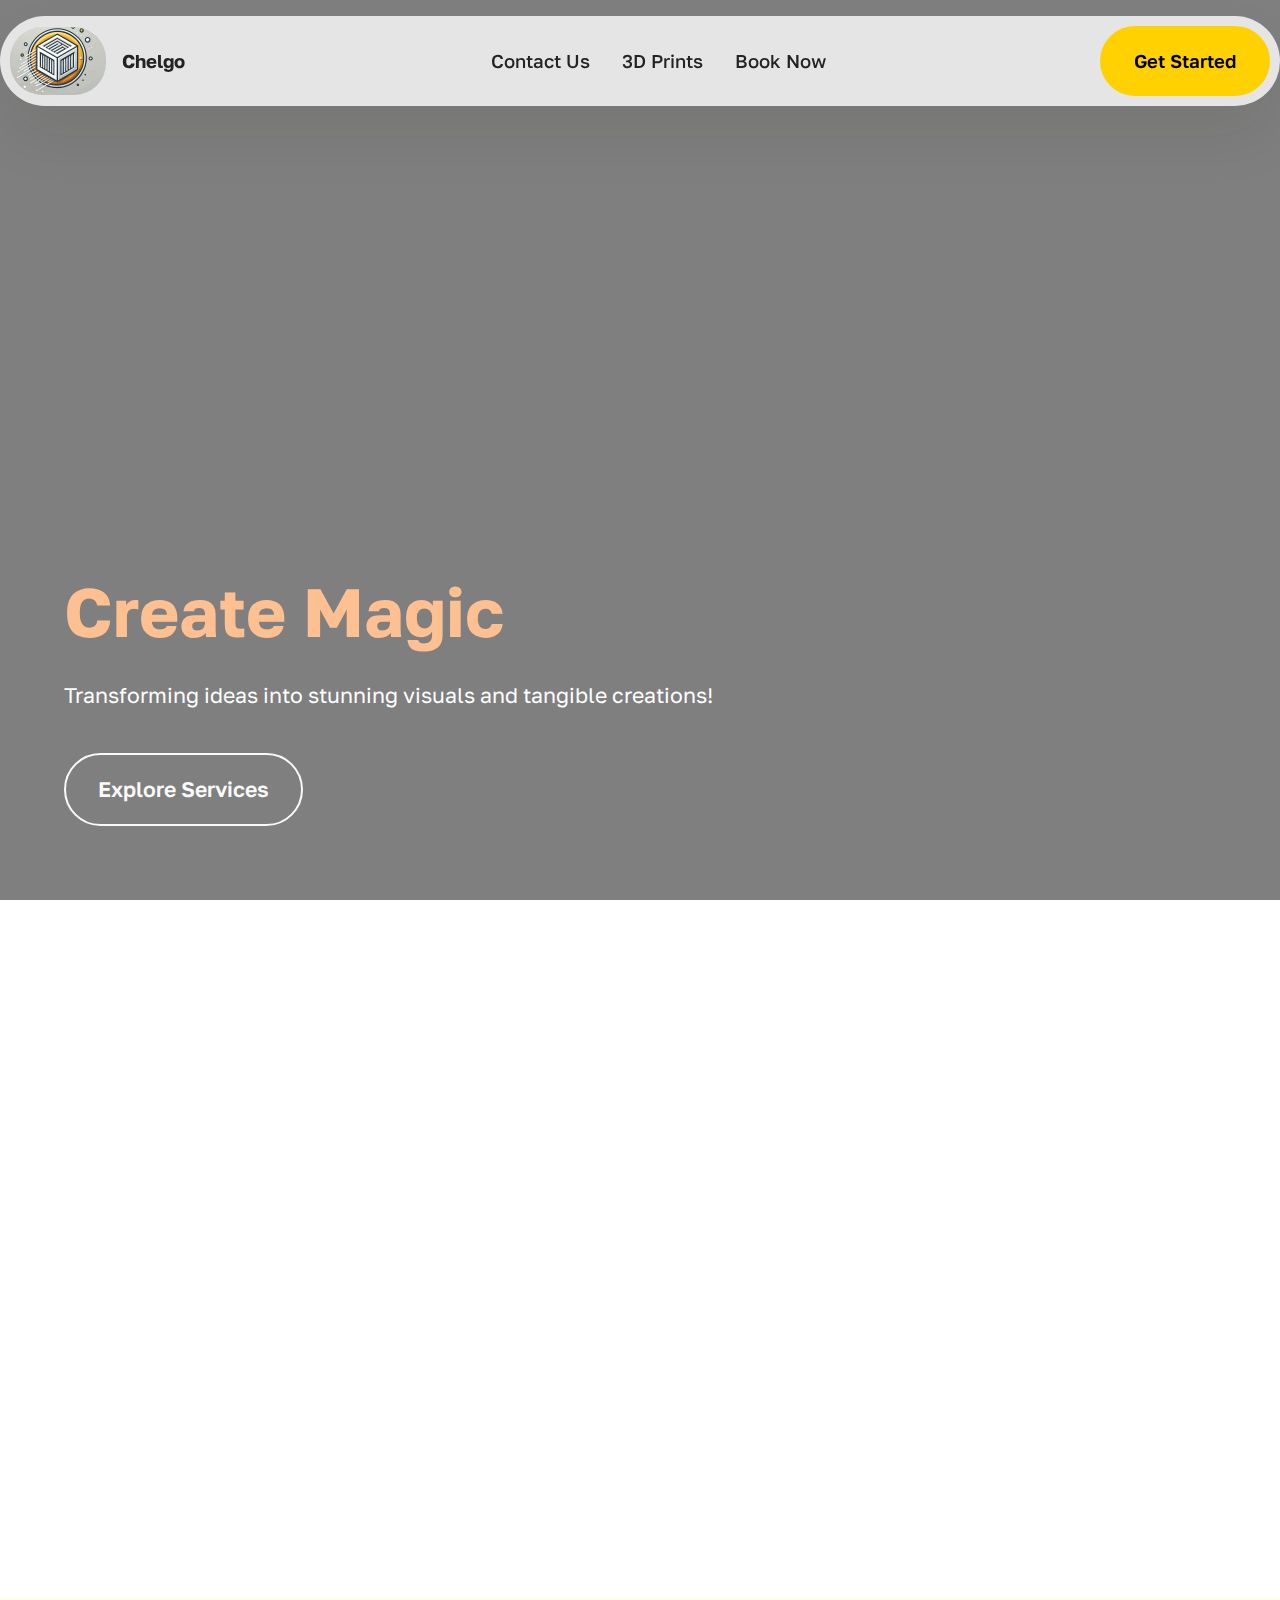
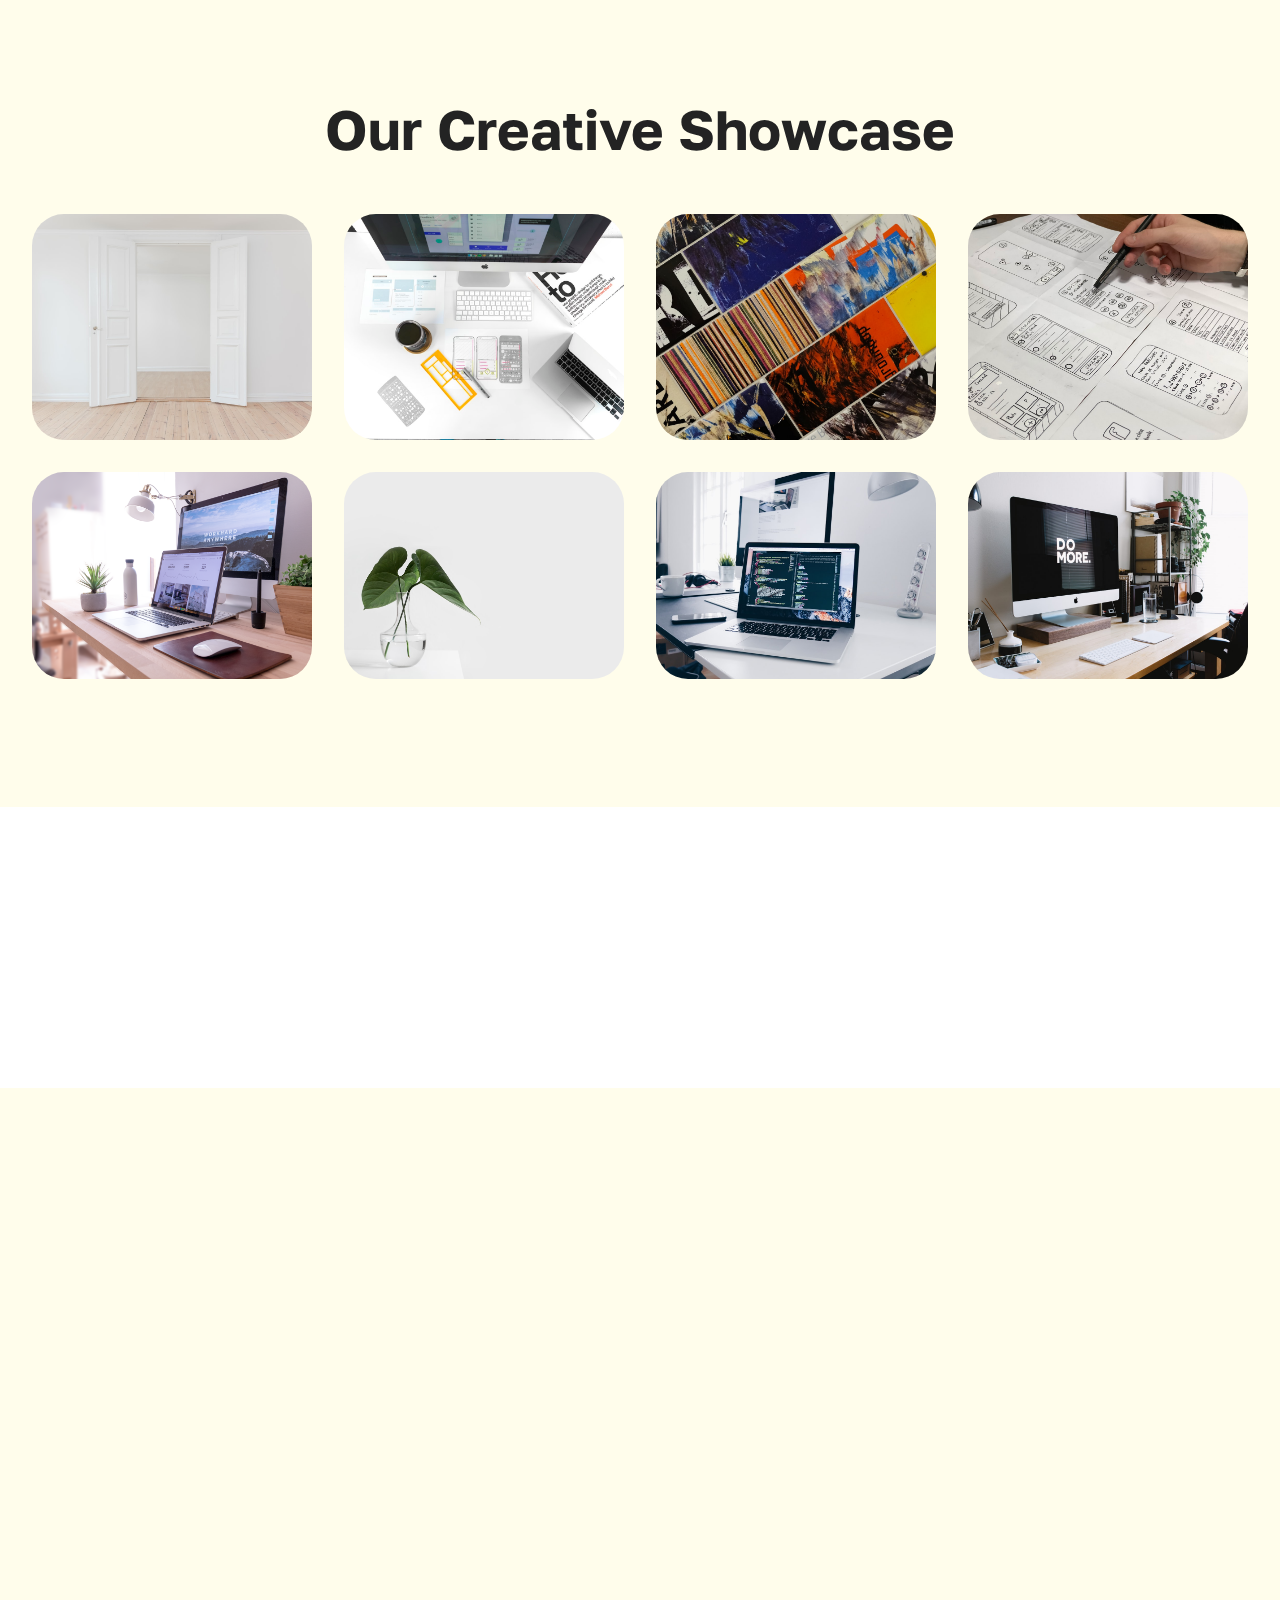
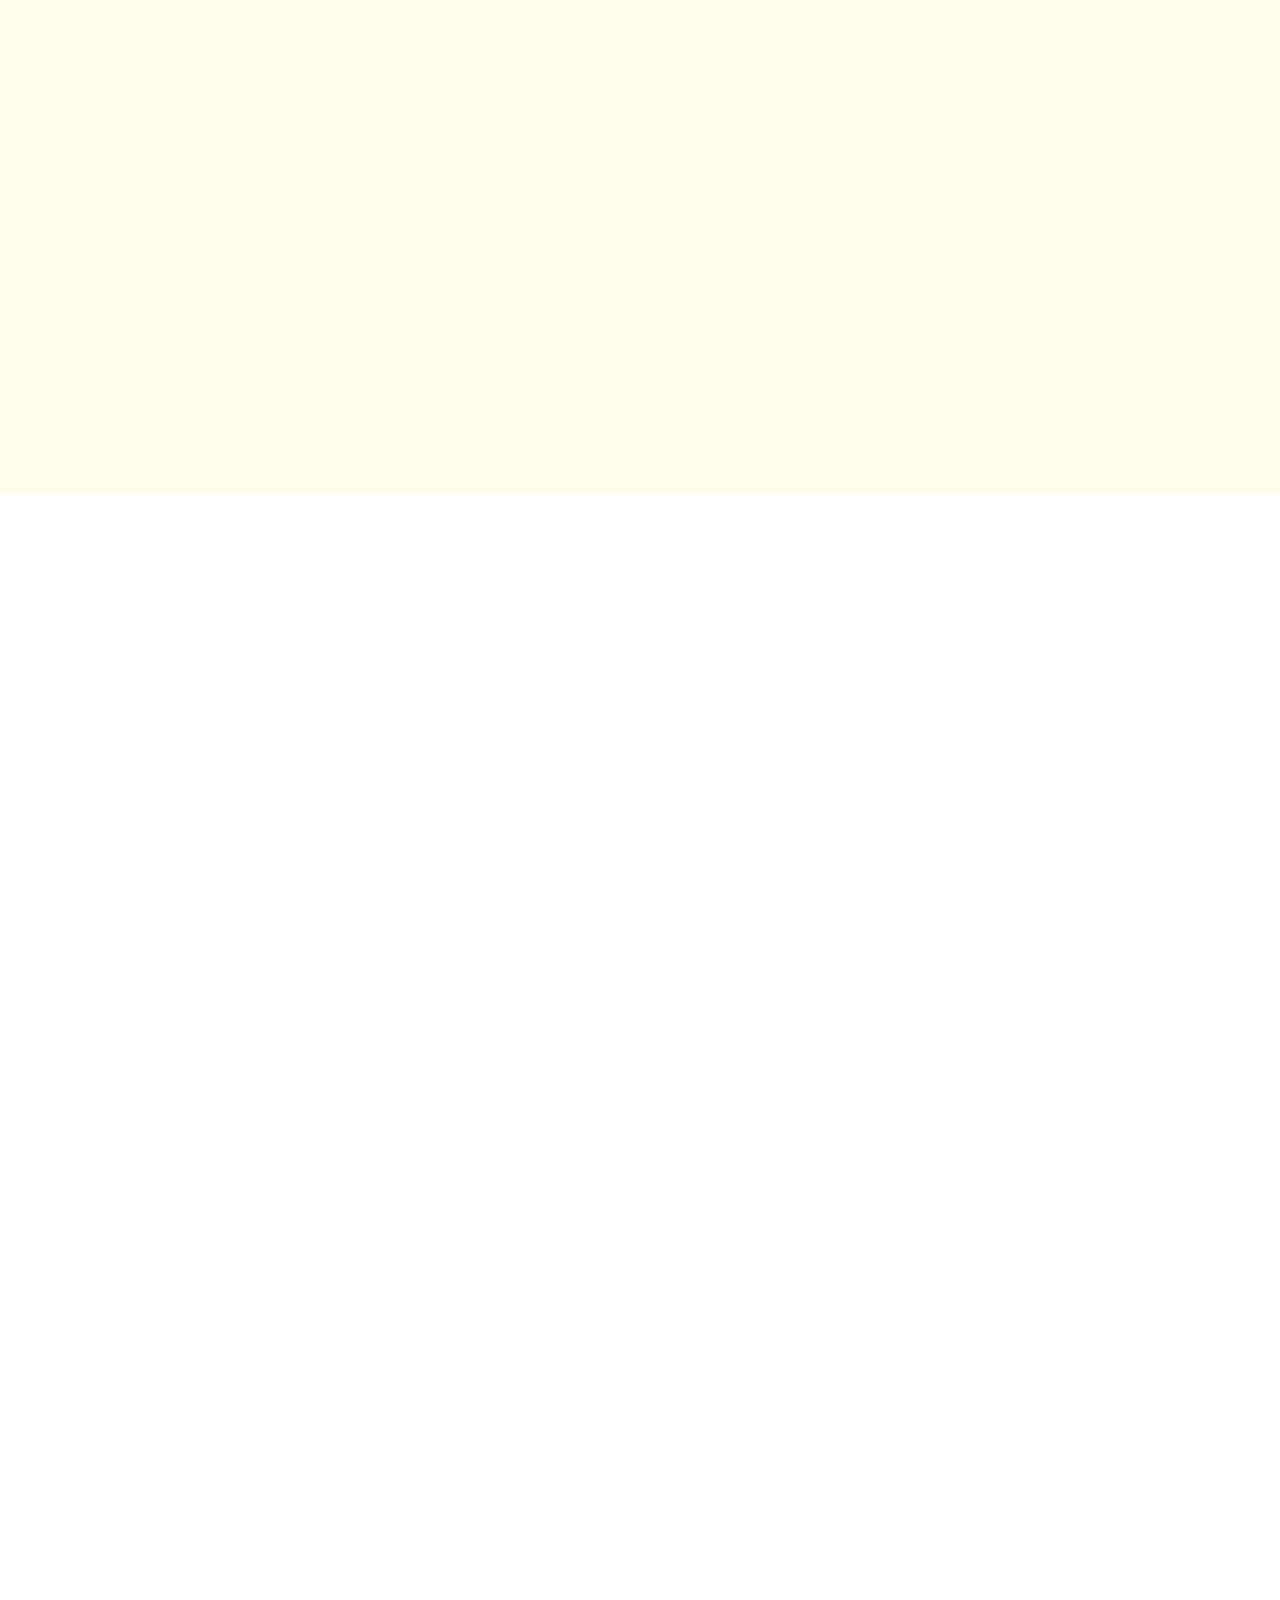
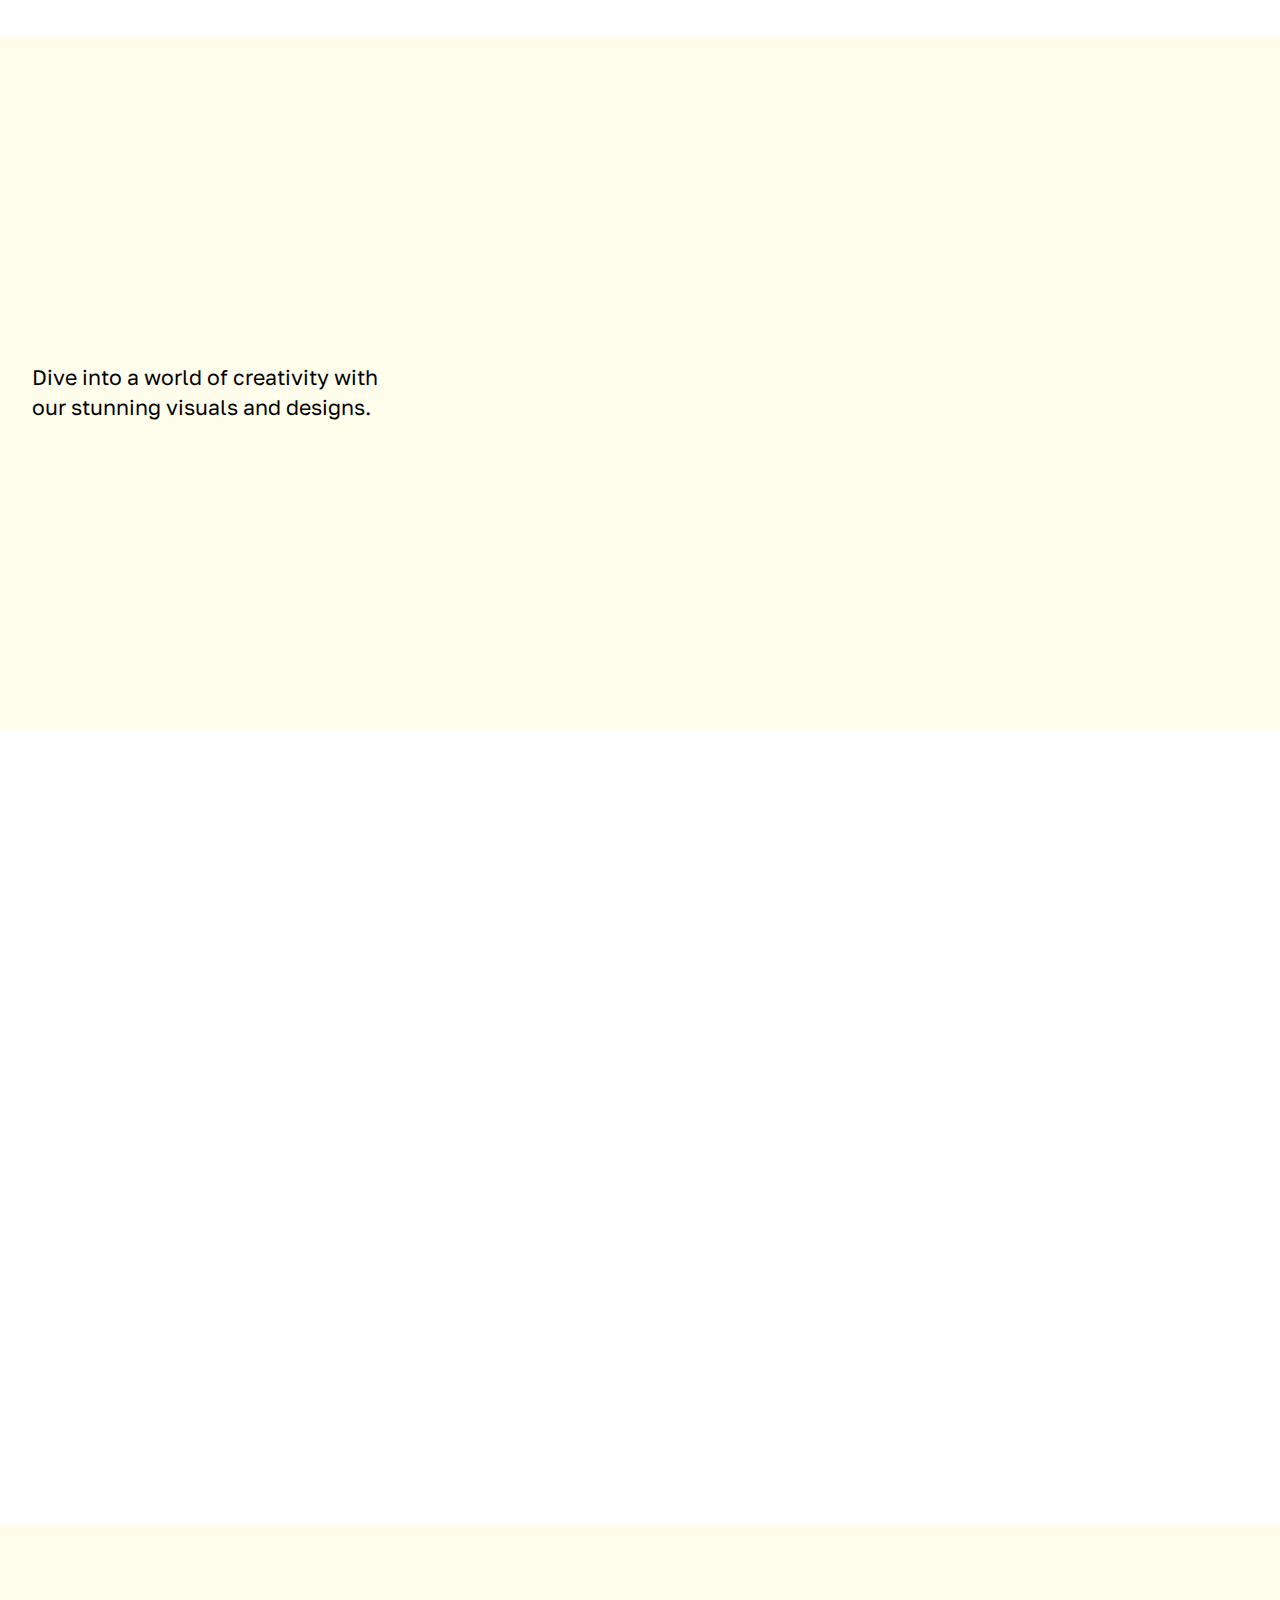
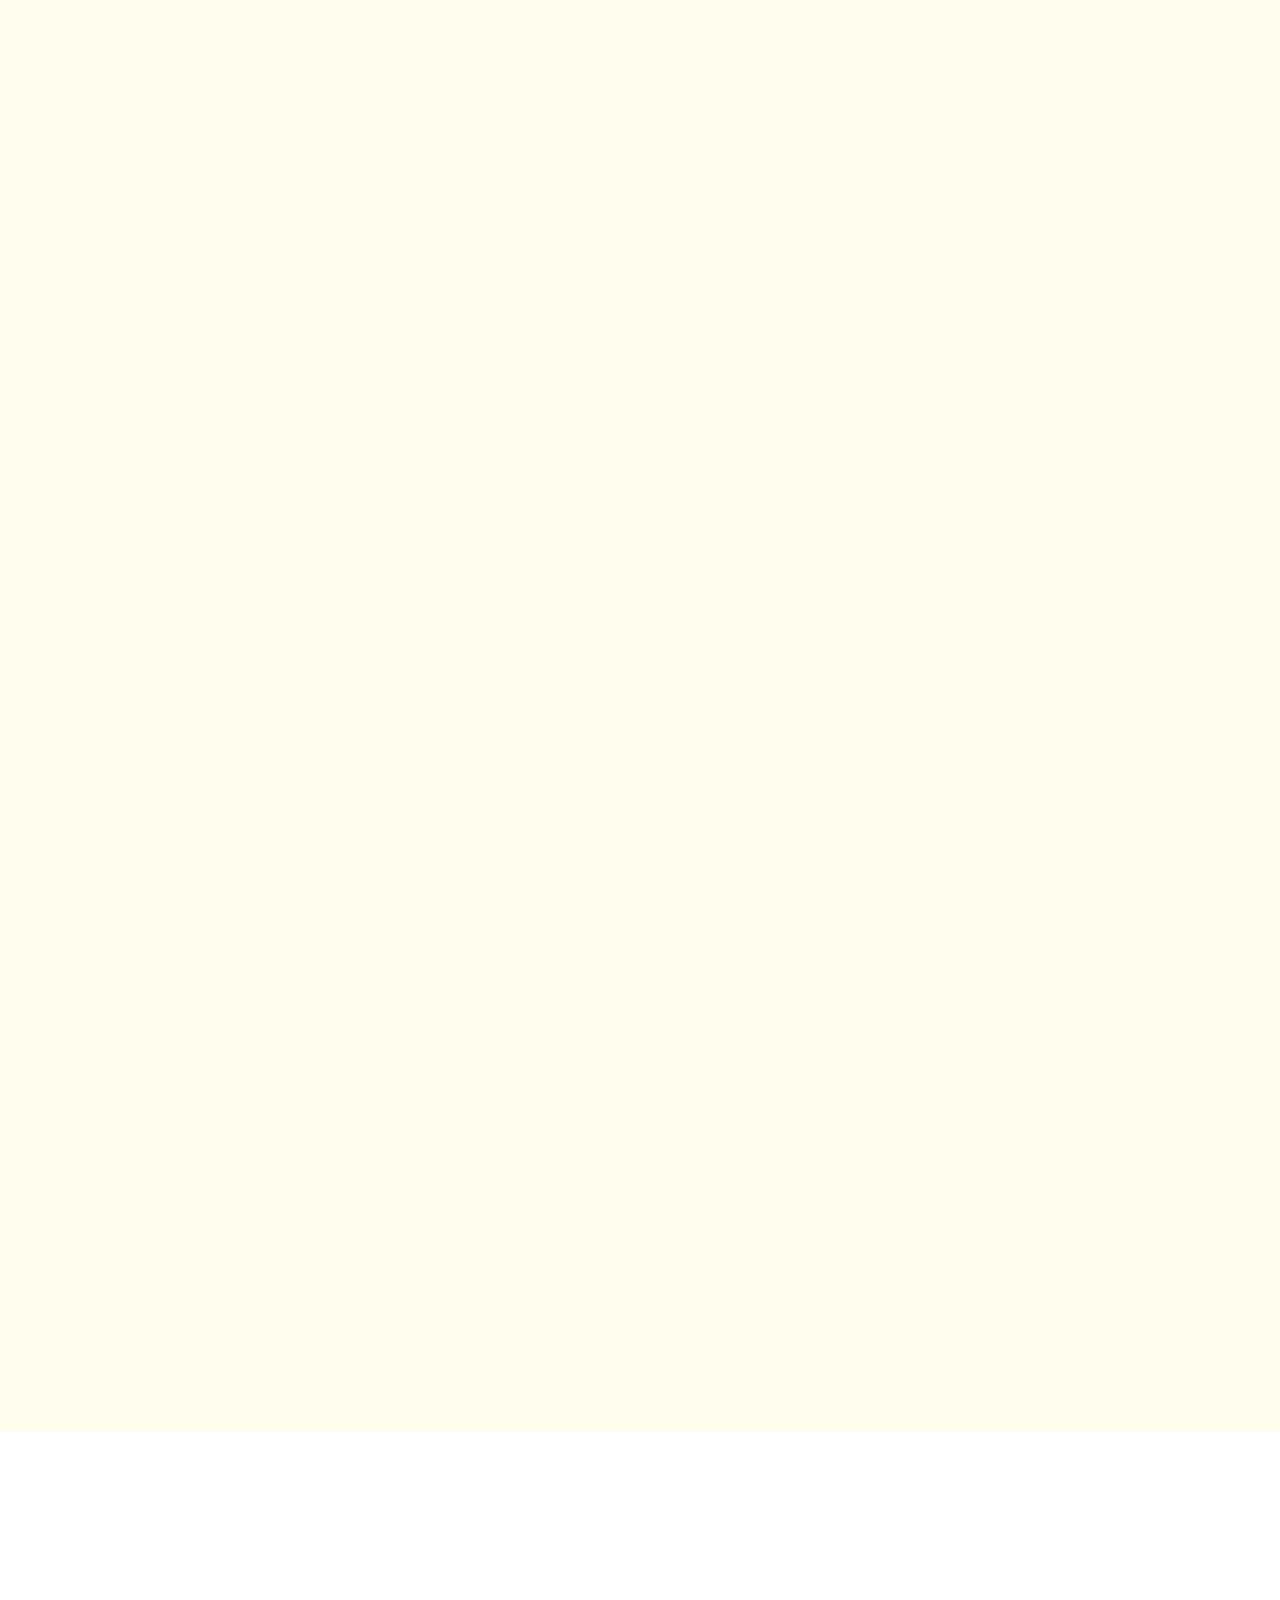
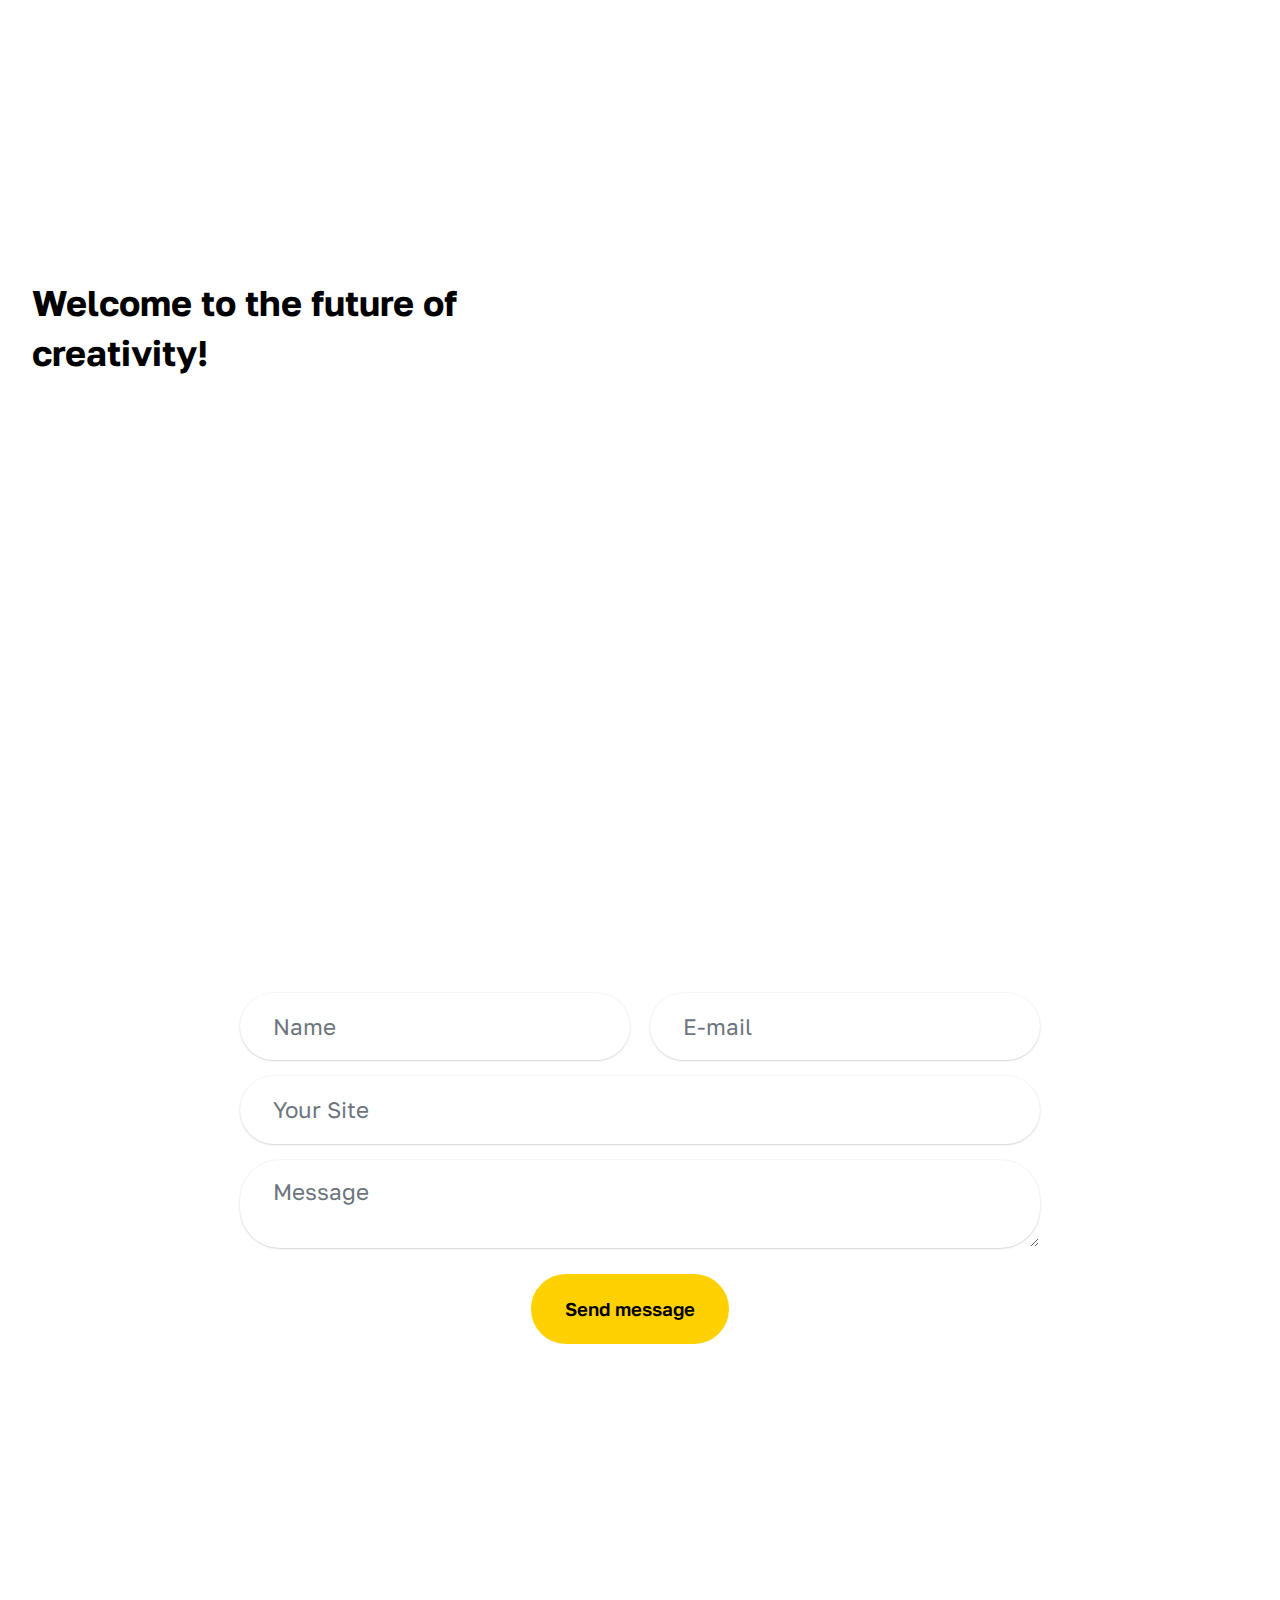
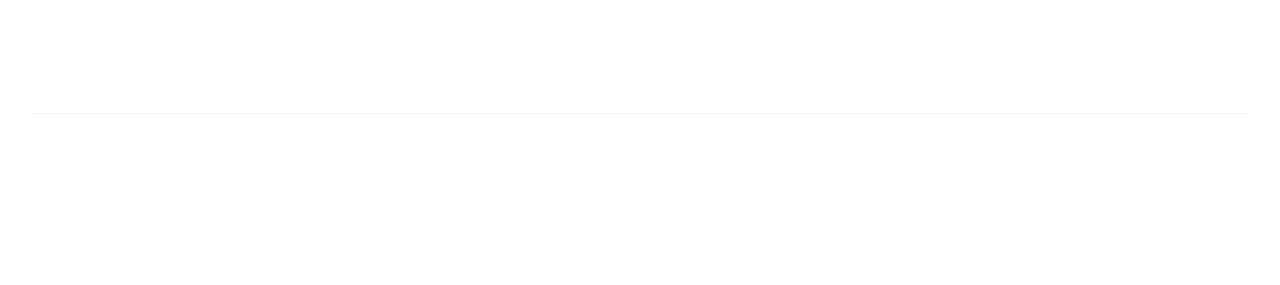
==== commit 10426e3f: "Official Release 1.1" ====
--- a/index.html
+++ b/index.html
@@ -6,7 +6,7 @@
   <meta http-equiv="X-UA-Compatible" content="IE=edge">
   <meta name="generator" content="Mobirise v5.9.18, mobirise.com">
   <meta name="viewport" content="width=device-width, initial-scale=1, minimum-scale=1">
-  <link rel="shortcut icon" href="assets/images/photo-1493421419110-74f4e85ba126.jpeg" type="image/x-icon">
+  <link rel="shortcut icon" href="assets/images/chelgo-logo-transparent-192x192.png" type="image/x-icon">
   <meta name="description" content="Book appointments for website creation, 3D designing, video editing, and purchase 3D prints. Experience our creative services today!">
   
   
@@ -16,12 +16,13 @@
   <link rel="stylesheet" href="assets/bootstrap/css/bootstrap-grid.min.css">
   <link rel="stylesheet" href="assets/bootstrap/css/bootstrap-reboot.min.css">
   <link rel="stylesheet" href="assets/parallax/jarallax.css">
+  <link rel="stylesheet" href="assets/animatecss/animate.css">
   <link rel="stylesheet" href="assets/dropdown/css/style.css">
   <link rel="stylesheet" href="assets/socicon/css/styles.css">
   <link rel="stylesheet" href="assets/theme/css/style.css">
   <link rel="preload" href="https://fonts.googleapis.com/css2?family=Golos+Text:wght@400;700&display=swap&display=swap" as="style" onload="this.onload=null;this.rel='stylesheet'">
   <noscript><link rel="stylesheet" href="https://fonts.googleapis.com/css2?family=Golos+Text:wght@400;700&display=swap&display=swap"></noscript>
-  <link rel="preload" as="style" href="assets/mobirise/css/mbr-additional.css?v=jFS4dT"><link rel="stylesheet" href="assets/mobirise/css/mbr-additional.css?v=jFS4dT" type="text/css">
+  <link rel="preload" as="style" href="assets/mobirise/css/mbr-additional.css?v=d5cI9T"><link rel="stylesheet" href="assets/mobirise/css/mbr-additional.css?v=d5cI9T" type="text/css">
 
   
   
@@ -36,8 +37,8 @@
 		<div class="container">
 			<div class="navbar-brand">
 				<span class="navbar-logo">
-					<a href="https://mobiri.se">
-						<img src="assets/images/photo-1493421419110-74f4e85ba126.jpeg" alt="Mobirise Website Builder" style="height: 4.3rem;">
+					<a href="index.html">
+						<img src="assets/images/chelgo-logo-transparent-192x192.png" alt="Mobirise Website Builder" style="height: 4.3rem;">
 					</a>
 				</span>
 				<span class="navbar-caption-wrap"><a class="navbar-caption text-black text-primary display-4" href="index.html#hero-15-ulgQdbWVSk">Chelgo</a></span>
@@ -61,9 +62,7 @@
 						<a class="nav-link link text-black text-primary display-4" href="page2.html">Book Now</a>
 					</li></ul>
 				
-				<div class="navbar-buttons mbr-section-btn">
-					<a class="btn btn-primary display-4" href="https://mobiri.se">Get Started</a>
-				</div>
+				<div class="navbar-buttons mbr-section-btn"><a class="btn btn-primary display-4" href="index.html#features-17-ulgQdc08C9">Get Started</a></div>
 			</div>
 		</div>
 	</nav>
@@ -193,36 +192,14 @@
   <div class="container">
     
     <div class="row justify-content-center">
-      <div class="item features-without-image col-12 col-md-6 col-lg-4">
+      
+      
+      <div class="item features-without-image col-12 col-md-6 col-lg-12 active">
         <div class="item-wrapper">
           <div class="card-box align-left">
             
             <p class="card-title mbr-fonts-style mb-3 display-1">
-              <strong>100+</strong>
-            </p>
-            <p class="card-text mbr-fonts-style mb-3 display-7">Happy Clients</p>
-            
-          </div>
-        </div>
-      </div>
-      <div class="item features-without-image col-12 col-md-6 col-lg-4">
-        <div class="item-wrapper">
-          <div class="card-box align-left">
-            
-            <p class="card-title mbr-fonts-style mb-3 display-1">
-              <strong>50+</strong>
-            </p>
-            <p class="card-text mbr-fonts-style mb-3 display-7">Projects Completed</p>
-            
-          </div>
-        </div>
-      </div>
-      <div class="item features-without-image col-12 col-md-6 col-lg-4">
-        <div class="item-wrapper">
-          <div class="card-box align-left">
-            
-            <p class="card-title mbr-fonts-style mb-3 display-1">
-              <strong>10+</strong>
+              <strong>3+</strong>
             </p>
             <p class="card-text mbr-fonts-style mb-3 display-7">Years Experience</p>
             
@@ -390,66 +367,23 @@
       </div>
     </div>
     <div class="row">
-      <div class="item features-image col-12 col-md-6 col-lg-3 active">
+      <div class="item features-image col-12 col-md-6 col-lg-12 active">
         <div class="item-wrapper">
           <div class="item-img mb-3">
-            <img src="assets/images/photo-1586023492125-27b2c045efd7.jpeg" alt="Mobirise Website Builder" title="">
+            <img src="assets/images/mbr-1-1920x1357.jpeg" alt="Mobirise Website Builder" title="" data-slide-to="1" data-bs-slide-to="1">
           </div>
           <div class="item-content align-left">
             <h5 class="item-title mbr-fonts-style mt-0 mb-2 display-5">
-              <strong>New 3D Printing Materials Available!</strong>
-            </h5>
-            <p class="mbr-text mbr-fonts-style mb-3 display-7">August 10, 2024</p>
-            <p class="mbr-text mbr-fonts-style mb-3 display-7">Explore our latest range of eco-friendly 3D printing materials. Perfect for your next project!</p>
+              <strong>More Updates Coming Soon</strong></h5>
+            
+            
             
           </div>
         </div>
       </div>
-      <div class="item features-image col-12 col-md-6 col-lg-3">
-        <div class="item-wrapper">
-          <div class="item-img mb-3">
-            <img src="assets/images/photo-1523726491678-bf852e717f6a.jpeg" alt="Mobirise Website Builder" title="" data-slide-to="1" data-bs-slide-to="1">
-          </div>
-          <div class="item-content align-left">
-            <h5 class="item-title mbr-fonts-style mb-2 mt-0 display-5">
-              <strong>Website Launch Success Story!</strong>
-            </h5>
-            <p class="mbr-text mbr-fonts-style mb-3 display-7">August 5, 2024</p>
-            <p class="mbr-text mbr-fonts-style mb-3 display-7">Check out how we transformed a local business's online presence. Results that speak for themselves!</p>
-            
-          </div>
-        </div>
-      </div>
-      <div class="item features-image col-12 col-md-6 col-lg-3">
-        <div class="item-wrapper">
-          <div class="item-img mb-3">
-            <img src="assets/images/photo-1611605698323-b1e99cfd37ea.jpeg" alt="Mobirise Website Builder" title="" data-slide-to="2" data-bs-slide-to="2">
-          </div>
-          <div class="item-content align-left">
-            <h5 class="item-title mbr-fonts-style mb-2 mt-0 display-5">
-              <strong>Video Editing Tips You Need!</strong>
-            </h5>
-            <p class="mbr-text mbr-fonts-style mb-3 display-7">July 30, 2024</p>
-            <p class="mbr-text mbr-fonts-style mb-3 display-7">Learn the secrets to making your videos pop! Our top tips are here to help you shine!</p>
-            
-          </div>
-        </div>
-      </div>
-      <div class="item features-image col-12 col-md-6 col-lg-3">
-        <div class="item-wrapper">
-          <div class="item-img mb-3">
-            <img src="assets/images/photo-1506097425191-7ad538b29cef.jpeg" alt="Mobirise Website Builder" title="" data-slide-to="2" data-bs-slide-to="2">
-          </div>
-          <div class="item-content align-left">
-            <h5 class="item-title mbr-fonts-style mb-2 mt-0 display-5">
-              <strong>3D Design Contest Winners Announced!</strong>
-            </h5>
-            <p class="mbr-text mbr-fonts-style mb-3 display-7">July 25, 2024</p>
-            <p class="mbr-text mbr-fonts-style mb-3 display-7">Congratulations to our talented winners! Check out their amazing designs and get inspired!</p>
-            
-          </div>
-        </div>
-      </div>
+      
+      
+      
     </div>
   </div>
 </section>
@@ -496,7 +430,7 @@
             <div class="item features-image col-12 col-md-6 col-lg-6 active">
                 <div class="item-wrapper">
                     <div class="item-img mb-3">
-                        <img src="assets/images/mbr-2-1552x1920.png" alt="Mobirise Website Builder" title="" data-slide-to="2" data-bs-slide-to="2">
+                        <img src="assets/images/pxl-20221208-2808953-1315x1746.jpeg" alt="Mobirise Website Builder" title="" data-slide-to="2" data-bs-slide-to="2">
                     </div>
                     <div class="item-content align-left">
                         <h5 class="item-title mbr-fonts-style display-5">
@@ -509,7 +443,7 @@
             </div><div class="item features-image col-12 col-md-6 col-lg-6">
                 <div class="item-wrapper">
                     <div class="item-img mb-3">
-                        <img src="assets/images/mbr-3-1552x1920.png" alt="Mobirise Website Builder" title="" data-slide-to="0" data-bs-slide-to="0">
+                        <img src="assets/images/whatsapp-image-2024-08-12-at-8.56.13-pm-1200x1600.jpeg" alt="Mobirise Website Builder" title="" data-slide-to="0" data-bs-slide-to="0">
                     </div>
                     <div class="item-content align-left">
                         <h5 class="item-title mbr-fonts-style display-5">
@@ -570,7 +504,7 @@
                 <div class="item-wrapper">
                     <h5 class="mbr-card-title mbr-fonts-style mt-0 mb-3 display-5">
                         <strong>Can I see samples of your work?</strong></h5>
-                    <p class="mbr-text mbr-fonts-style mt-0 mb-3 display-7">Of course! Check out our portfolio for jaw-dropping examples of our creativity.</p>
+                    <p class="mbr-text mbr-fonts-style mt-0 mb-3 display-7">Of course! Check out this website itself, and look through our 3D Prints section for examples of already created products.</p>
                 </div>
             </div>
             </div>
@@ -590,13 +524,9 @@
                     <strong>Follow Us Online</strong>
                 </h3>
                 <div class="social-list align-center">
-                    <a class="iconfont-wrapper bg-facebook m-2 " target="_blank" href="https://mobiri.se">
-                        <span class="socicon-facebook socicon"></span>
-                    </a>
-                    <a class="iconfont-wrapper bg-twitter m-2" href="https://mobiri.se" target="_blank">
-                        <span class="socicon-twitter socicon"></span>
-                    </a>
-                    <a class="iconfont-wrapper bg-instagram m-2" href="https://mobiri.se" target="_blank">
+                    
+                    
+                    <a class="iconfont-wrapper bg-instagram m-2" href="https://www.instagram.com/chelgo_official/" target="_blank">
                         <span class="socicon-instagram socicon"></span>
                     </a>
                     
@@ -604,10 +534,10 @@
                     
                     
                     
-                    <a class="iconfont-wrapper bg-tiktok m-2" href="https://mobiri.se" target="_blank">
-                        <span class="socicon-tiktok socicon"></span>
+                    
+                    <a class="iconfont-wrapper bg-youtube m-2" href="https://www.youtube.com/@Chelgo" target="_blank">
+                        <span class="socicon-youtube socicon"></span>
                     </a>
-                    
                     
                 </div>
             </div>
@@ -644,7 +574,7 @@
         </div>
         <div class="row justify-content-center mt-4">
             <div class="col-lg-8 mx-auto mbr-form" data-form-type="formoid">
-                <form action="https://mobirise.eu/" method="POST" class="mbr-form form-with-styler" data-form-title="Form Name"><input type="hidden" name="email" data-form-email="true" value="JFikV+jIXlvmDsOjIh9uL9APSXyhIGgKLAh8BuuwTmbq8cDcjhqxYVGCiEA75jZWiSgSvciGK0RzEeQRSxfNd7B7YMH6zg9WWwcXmb+FDPvtRgDesrP/es7atFw5IhDf">
+                <form action="https://mobirise.eu/" method="POST" class="mbr-form form-with-styler" data-form-title="Form Name"><input type="hidden" name="email" data-form-email="true" value="PUzZ0vjRkayDbWbBq+NRX8A6khohDvUy4tIL9pHxcvKLmBzAr8mB2+VaiplHNC7rftuNzPYl0Y7Y9+6+RzfZYpOdYEicQ2MmHpkojUeDyS0aSSOKOv9liVnb3k8P28oK">
                     <div class="row">
                         <div hidden="hidden" data-form-alert="" class="alert alert-success col-12">Thanks for filling out the form!</div>
                         <div hidden="hidden" data-form-alert-danger="" class="alert alert-danger col-12">
@@ -672,67 +602,65 @@
     </div>
 </section>
 
-<section data-bs-version="5.1" class="footer3 cid-ulgQdcdHfr" once="footers" id="footer-3-ulgQdcdHfr">
-
-        
+<section data-bs-version="5.1" class="footer5 cid-ulloRNYLea" once="footers" id="footer5-b">
+
+    
 
     
 
     <div class="container">
-        <div class="row">
-            <div class="row-links">
-                <ul class="header-menu">
-                  
-                  
-                  
-                  
-                <li class="header-menu-item mbr-fonts-style display-5">
-                    <a href="#" class="text-white">Home</a>
-                  </li><li class="header-menu-item mbr-fonts-style display-5">
-                    <a href="#" class="text-white">Services</a>
-                  </li><li class="header-menu-item mbr-fonts-style display-5">
-                    <a href="#" class="text-white">Gallery</a>
-                  </li><li class="header-menu-item mbr-fonts-style display-5">
-                    <a href="#" class="text-white">Contact</a>
-                  </li></ul>
-              </div>
-
-            <div class="col-12 mt-4">
-                <div class="social-row">
-                    <div class="soc-item">
-                        <a href="https://mobiri.se/" target="_blank">
-                            <span class="mbr-iconfont socicon socicon-facebook display-7"></span>
-                        </a>
-                    </div>
-                    <div class="soc-item">
-                        <a href="https://mobiri.se/" target="_blank">
-                            <span class="mbr-iconfont socicon-twitter socicon"></span>
-                        </a>
-                    </div>
-                    <div class="soc-item">
-                        <a href="https://mobiri.se/" target="_blank">
-                            <span class="mbr-iconfont socicon-instagram socicon"></span>
-                        </a>
-                    </div>
-                    <div class="soc-item">
-                        <a href="https://mobiri.se/" target="_blank">
-                            <span class="mbr-iconfont socicon socicon-linkedin"></span>
-                        </a>
-                    </div>
-                    <div class="soc-item">
-                        <a href="https://mobiri.se/" target="_blank">
-                            <span class="mbr-iconfont socicon socicon-twitch"></span>
-                        </a>
-                    </div>
-                </div>
-            </div>
-            <div class="col-12 mt-5">
-                <p class="mbr-fonts-style copyright display-7">@Chelgo</p>
-            </div>
-        </div>
-    </div>
-</section><section class="display-7" style="padding: 0;align-items: center;justify-content: center;flex-wrap: wrap;    align-content: center;display: flex;position: relative;height: 4rem;"><a href="https://mobiri.se/3369746" style="flex: 1 1;height: 4rem;position: absolute;width: 100%;z-index: 1;"><img alt="" style="height: 4rem;" src="[data-uri]"></a><p style="margin: 0;text-align: center;" class="display-7">&#8204;</p><a style="z-index:1" href="https://mobirise.com/html-builder.html">HTML Maker</a></section><script src="assets/bootstrap/js/bootstrap.bundle.min.js"></script>  <script src="assets/parallax/jarallax.js"></script>  <script src="assets/smoothscroll/smooth-scroll.js"></script>  <script src="assets/ytplayer/index.js"></script>  <script src="assets/dropdown/js/navbar-dropdown.js"></script>  <script src="assets/vimeoplayer/player.js"></script>  <script src="assets/embla/embla.min.js"></script>  <script src="assets/embla/script.js"></script>  <script src="assets/theme/js/script.js"></script>  <script src="assets/formoid/formoid.min.js"></script>  
-  
-  
-</body>
+        <div class="media-container-row">
+            <div class="col-md-2 col-6">
+                <div class="media-wrap">
+                    <a href="index.html">
+                        <img src="assets/images/chelgo-logo-transparent-429x429.png" alt="Mobirise Website Builder">
+                    </a>
+                </div>
+            </div>
+            <div class="col-10 col-6">
+                <p class="mbr-text align-right links mbr-fonts-style display-7"><a href="index.html#team-1-ulgQdc8vtY" class="text-primary">About&nbsp; &nbsp; </a><a href="index.html#form5-7" class="text-primary">Contact&nbsp; &nbsp;</a><a href="page2.html#form03-5" class="text-primary">Book Now</a>&nbsp; &nbsp;<a href="page1.html" class="text-primary">Shop</a></p>
+            </div>
+        </div>
+        <!-- <div class="media-container-row">
+            <div class="col-md-12"> -->
+        <div class="footer-lower">
+            <div class="media-container-row">
+                <div class="col-md-12">
+                    <hr>
+                </div>
+            </div>
+            <div class="media-container-row">
+                <div class="col-md-6 copyright">
+                    <p class="mbr-text mbr-fonts-style display-7">
+                        © Chelgo</p>
+                </div>
+                <div class="col-md-6">
+                    <div class="social-list align-right">
+                        <div class="soc-item">
+                            <a href="https://www.instagram.com/chelgo_official/" target="_blank">
+                                <span class="mbr-iconfont mbr-iconfont-social socicon-instagram socicon"></span>
+                            </a>
+                        </div>
+                        <div class="soc-item">
+                            <a href="https://www.youtube.com/@Chelgo" target="_blank">
+                                <span class="mbr-iconfont mbr-iconfont-social socicon-youtube socicon"></span>
+                            </a>
+                        </div>
+                        
+                        
+                        
+                        
+                    </div>
+                </div>
+            </div>
+            <!-- </div>
+            </div> -->
+        </div>
+
+    </div>
+</section><section class="display-7" style="padding: 0;align-items: center;justify-content: center;flex-wrap: wrap;    align-content: center;display: flex;position: relative;height: 4rem;"><a href="https://mobiri.se/3369746" style="flex: 1 1;height: 4rem;position: absolute;width: 100%;z-index: 1;"><img alt="" style="height: 4rem;" src="[data-uri]"></a><p style="margin: 0;text-align: center;" class="display-7">&#8204;</p><a style="z-index:1" href="https://mobirise.com/drag-drop-website-builder.html">Drag and Drop Website Builder</a></section><script src="assets/bootstrap/js/bootstrap.bundle.min.js"></script>  <script src="assets/parallax/jarallax.js"></script>  <script src="assets/smoothscroll/smooth-scroll.js"></script>  <script src="assets/ytplayer/index.js"></script>  <script src="assets/dropdown/js/navbar-dropdown.js"></script>  <script src="assets/vimeoplayer/player.js"></script>  <script src="assets/embla/embla.min.js"></script>  <script src="assets/embla/script.js"></script>  <script src="assets/theme/js/script.js"></script>  <script src="assets/formoid/formoid.min.js"></script>  
+  
+  
+  <input name="animation" type="hidden">
+  </body>
 </html>--- a/assets/mobirise/css/mbr-additional.css
+++ b/assets/mobirise/css/mbr-additional.css
@@ -1719,7 +1719,7 @@
 .cid-ulgQdc7e18 .item-img {
   width: 100%;
   height: 100%;
-  height: 400px;
+  height: 100px;
   object-fit: cover;
 }
 .cid-ulgQdc7e18 .item:focus,
@@ -1750,6 +1750,7 @@
 }
 .cid-ulgQdc7e18 .item-title {
   color: #232323;
+  text-align: center;
 }
 .cid-ulgQdc7e18 .content-head {
   max-width: 800px;
@@ -1896,20 +1897,6 @@
   position: absolute;
   top: 0;
 }
-.cid-ulgQdcbEmS .bg-facebook {
-  background: #1778f2;
-  color: #ffffff;
-}
-.cid-ulgQdcbEmS .bg-facebook:hover {
-  background: #0b60cb;
-}
-.cid-ulgQdcbEmS .bg-twitter {
-  background: #1da1f2;
-  color: #ffffff;
-}
-.cid-ulgQdcbEmS .bg-twitter:hover {
-  background: #0c85d0;
-}
 .cid-ulgQdcbEmS .bg-instagram {
   background: #f00075;
   color: #ffffff;
@@ -1917,12 +1904,12 @@
 .cid-ulgQdcbEmS .bg-instagram:hover {
   background: #bd005c;
 }
-.cid-ulgQdcbEmS .bg-tiktok {
-  background: #000000;
+.cid-ulgQdcbEmS .bg-youtube {
+  background: #ff0000;
   color: #ffffff;
 }
-.cid-ulgQdcbEmS .bg-tiktok:hover {
-  background: #000000;
+.cid-ulgQdcbEmS .bg-youtube:hover {
+  background: #cc0000;
 }
 .cid-ulgQdcbEmS .iconfont-wrapper {
   display: inline-block;
@@ -1971,112 +1958,69 @@
     width: 100%;
   }
 }
-.cid-ulgQdcdHfr {
-  padding-top: 6rem;
-  padding-bottom: 6rem;
-  background-color: #000000;
-}
-.cid-ulgQdcdHfr .social-row {
-  display: flex;
-  justify-content: center;
-  align-items: center;
-  flex-wrap: wrap;
-}
-.cid-ulgQdcdHfr .social-row .soc-item {
-  margin: 8px;
-}
-.cid-ulgQdcdHfr .social-row .soc-item a:hover .mbr-iconfont,
-.cid-ulgQdcdHfr .social-row .soc-item a:focus .mbr-iconfont {
+.cid-ulloRNYLea {
+  padding-top: 45px;
+  padding-bottom: 45px;
   background-color: #ffffff;
 }
-.cid-ulgQdcdHfr .social-row .soc-item a .mbr-iconfont {
-  width: 72px;
-  height: 72px;
-  display: flex;
-  align-items: center;
-  justify-content: center;
-  border-radius: 100%;
-  font-size: 32px;
-  background-color: #edefeb;
+@media (max-width: 767px) {
+  .cid-ulloRNYLea .media-wrap {
+    margin-bottom: 1rem;
+    text-align: center;
+  }
+}
+.cid-ulloRNYLea .mbr-text {
+  color: #767676;
+}
+.cid-ulloRNYLea .links {
   color: #000000;
-  transition: all 0.3s ease-in-out;
-}
-.cid-ulgQdcdHfr .row-links {
-  width: 100%;
-  justify-content: center;
-}
-.cid-ulgQdcdHfr .header-menu {
+}
+@media (max-width: 767px) {
+  .cid-ulloRNYLea .links {
+    text-align: center !important;
+  }
+}
+@media (max-width: 767px) {
+  .cid-ulloRNYLea .footer-lower .copyright {
+    margin-bottom: 1rem;
+    text-align: center;
+  }
+}
+.cid-ulloRNYLea .footer-lower hr {
+  margin: 1rem 0;
+  border-color: #000;
+  opacity: 0.05;
+}
+.cid-ulloRNYLea .footer-lower .social-list {
+  padding-left: 0;
+  margin-bottom: 0;
   list-style: none;
   display: flex;
-  justify-content: center;
+  -webkit-flex-wrap: wrap;
   flex-wrap: wrap;
-  padding: 0;
-  margin-bottom: 0;
-}
-.cid-ulgQdcdHfr .header-menu li {
-  padding: 0 1rem 1rem 1rem;
-}
-.cid-ulgQdcdHfr .header-menu li p {
+  -webkit-justify-content: flex-end;
+  justify-content: flex-end;
+}
+.cid-ulloRNYLea .footer-lower .social-list .mbr-iconfont-social {
+  font-size: 1.3rem;
+  color: #232323;
+}
+.cid-ulloRNYLea .footer-lower .social-list .soc-item {
+  margin: 0 0.5rem;
+}
+.cid-ulloRNYLea .footer-lower .social-list a {
   margin: 0;
-}
-.cid-ulgQdcdHfr .copyright {
-  margin-bottom: 0;
-  color: #ffffff;
-  text-align: center;
-}
-.cid-ulgQdcdHfr .mbr-section-title {
-  color: #ffffff;
-}
-.cid-ulgZhS9ehe {
-  padding-top: 6rem;
-  padding-bottom: 6rem;
-  background-color: #ffffff;
-}
-.cid-ulgZhS9ehe .mbr-fallback-image.disabled {
-  display: none;
-}
-.cid-ulgZhS9ehe .mbr-fallback-image {
-  display: block;
-  background-size: cover;
-  background-position: center center;
-  width: 100%;
-  height: 100%;
-  position: absolute;
-  top: 0;
-}
-.cid-ulgZhS9ehe .top-line {
-  display: flex;
-  justify-content: space-between;
-}
-.cid-ulgZhS9ehe .mbr-section-title,
-.cid-ulgZhS9ehe .mbr-section-subtitle {
-  text-align: center;
-}
-.cid-ulgZhS9ehe .item:not(:nth-last-child(1)) {
-  margin-bottom: 2rem;
-}
-.cid-ulgZhS9ehe .item-wrapper {
-  border-radius: 4px;
-  background-color: #fafafa;
-}
-.cid-ulgZhS9ehe .image-wrapper img {
-  width: 100%;
-  object-fit: cover;
-}
-@media (max-width: 767px) {
-  .cid-ulgZhS9ehe .card-box {
-    padding: 1rem;
-  }
-}
-@media (min-width: 768px) {
-  .cid-ulgZhS9ehe .card-box {
-    padding-right: 2rem;
-  }
-}
-@media (min-width: 992px) {
-  .cid-ulgZhS9ehe .card-box {
-    padding-left: 2rem;
-    padding-right: 4rem;
+  opacity: 0.5;
+  -webkit-transition: 0.2s linear;
+  transition: 0.2s linear;
+}
+.cid-ulloRNYLea .footer-lower .social-list a:hover {
+  opacity: 1;
+}
+@media (max-width: 767px) {
+  .cid-ulloRNYLea .footer-lower .social-list {
+    -webkit-justify-content: center;
+    justify-content: center;
   }
 }
 .cid-ulgQdbUYUA {
@@ -2638,93 +2582,121 @@
     padding: 1rem;
   }
 }
-.cid-ulgQdcdHfr {
+.cid-ulgZhS9ehe {
   padding-top: 6rem;
   padding-bottom: 6rem;
-  background-color: #000000;
-}
-.cid-ulgQdcdHfr .social-row {
+  background-color: #ffffff;
+}
+.cid-ulgZhS9ehe .mbr-fallback-image.disabled {
+  display: none;
+}
+.cid-ulgZhS9ehe .mbr-fallback-image {
+  display: block;
+  background-size: cover;
+  background-position: center center;
+  width: 100%;
+  height: 100%;
+  position: absolute;
+  top: 0;
+}
+.cid-ulgZhS9ehe .top-line {
   display: flex;
-  justify-content: center;
-  align-items: center;
-  flex-wrap: wrap;
-}
-.cid-ulgQdcdHfr .social-row .soc-item {
-  margin: 8px;
-}
-.cid-ulgQdcdHfr .social-row .soc-item a:hover .mbr-iconfont,
-.cid-ulgQdcdHfr .social-row .soc-item a:focus .mbr-iconfont {
+  justify-content: space-between;
+}
+.cid-ulgZhS9ehe .mbr-section-title,
+.cid-ulgZhS9ehe .mbr-section-subtitle {
+  text-align: center;
+}
+.cid-ulgZhS9ehe .item:not(:nth-last-child(1)) {
+  margin-bottom: 2rem;
+}
+.cid-ulgZhS9ehe .item-wrapper {
+  border-radius: 4px;
+  background-color: #fafafa;
+}
+.cid-ulgZhS9ehe .image-wrapper img {
+  width: 100%;
+  object-fit: cover;
+}
+@media (max-width: 767px) {
+  .cid-ulgZhS9ehe .card-box {
+    padding: 1rem;
+  }
+}
+@media (min-width: 768px) {
+  .cid-ulgZhS9ehe .card-box {
+    padding-right: 2rem;
+  }
+}
+@media (min-width: 992px) {
+  .cid-ulgZhS9ehe .card-box {
+    padding-left: 2rem;
+    padding-right: 4rem;
+  }
+}
+.cid-ulloRNYLea {
+  padding-top: 45px;
+  padding-bottom: 45px;
   background-color: #ffffff;
 }
-.cid-ulgQdcdHfr .social-row .soc-item a .mbr-iconfont {
-  width: 72px;
-  height: 72px;
-  display: flex;
-  align-items: center;
-  justify-content: center;
-  border-radius: 100%;
-  font-size: 32px;
-  background-color: #edefeb;
+@media (max-width: 767px) {
+  .cid-ulloRNYLea .media-wrap {
+    margin-bottom: 1rem;
+    text-align: center;
+  }
+}
+.cid-ulloRNYLea .mbr-text {
+  color: #767676;
+}
+.cid-ulloRNYLea .links {
   color: #000000;
-  transition: all 0.3s ease-in-out;
-}
-.cid-ulgQdcdHfr .row-links {
-  width: 100%;
-  justify-content: center;
-}
-.cid-ulgQdcdHfr .header-menu {
+}
+@media (max-width: 767px) {
+  .cid-ulloRNYLea .links {
+    text-align: center !important;
+  }
+}
+@media (max-width: 767px) {
+  .cid-ulloRNYLea .footer-lower .copyright {
+    margin-bottom: 1rem;
+    text-align: center;
+  }
+}
+.cid-ulloRNYLea .footer-lower hr {
+  margin: 1rem 0;
+  border-color: #000;
+  opacity: 0.05;
+}
+.cid-ulloRNYLea .footer-lower .social-list {
+  padding-left: 0;
+  margin-bottom: 0;
   list-style: none;
   display: flex;
-  justify-content: center;
+  -webkit-flex-wrap: wrap;
   flex-wrap: wrap;
-  padding: 0;
-  margin-bottom: 0;
-}
-.cid-ulgQdcdHfr .header-menu li {
-  padding: 0 1rem 1rem 1rem;
-}
-.cid-ulgQdcdHfr .header-menu li p {
+  -webkit-justify-content: flex-end;
+  justify-content: flex-end;
+}
+.cid-ulloRNYLea .footer-lower .social-list .mbr-iconfont-social {
+  font-size: 1.3rem;
+  color: #232323;
+}
+.cid-ulloRNYLea .footer-lower .social-list .soc-item {
+  margin: 0 0.5rem;
+}
+.cid-ulloRNYLea .footer-lower .social-list a {
   margin: 0;
-}
-.cid-ulgQdcdHfr .copyright {
-  margin-bottom: 0;
-  color: #ffffff;
-  text-align: center;
-}
-.cid-ulgQdcdHfr .mbr-section-title {
-  color: #ffffff;
-}
-.cid-ulgSkHxKbL {
-  padding-top: 6rem;
-  padding-bottom: 6rem;
-  background-color: #edefeb;
-}
-.cid-ulgSkHxKbL .row {
-  flex-direction: row-reverse;
-}
-.cid-ulgSkHxKbL .justify-content-center {
-  align-items: center;
-}
-.cid-ulgSkHxKbL .mbr-section-title {
-  text-align: center;
-}
-.cid-ulgSkHxKbL .mbr-text,
-.cid-ulgSkHxKbL .mbr-section-btn {
-  text-align: center;
-}
-@media (max-width: 767px) {
-  .cid-ulgSkHxKbL .item-wrapper {
-    margin-bottom: 2rem;
-  }
-}
-@media (min-width: 768px) and (max-width: 991px) {
-  .cid-ulgSkHxKbL .item-wrapper {
-    margin-bottom: 2rem;
-  }
-}
-@media (min-width: 992px) {
-  .cid-ulgSkHxKbL .item-wrapper {
-    padding: 4rem;
+  opacity: 0.5;
+  -webkit-transition: 0.2s linear;
+  transition: 0.2s linear;
+}
+.cid-ulloRNYLea .footer-lower .social-list a:hover {
+  opacity: 1;
+}
+@media (max-width: 767px) {
+  .cid-ulloRNYLea .footer-lower .social-list {
+    -webkit-justify-content: center;
+    justify-content: center;
   }
 }
 .cid-ulgQdbUYUA {
@@ -3286,59 +3258,101 @@
     padding: 1rem;
   }
 }
-.cid-ulgQdcdHfr {
+.cid-ulgSkHxKbL {
   padding-top: 6rem;
   padding-bottom: 6rem;
-  background-color: #000000;
-}
-.cid-ulgQdcdHfr .social-row {
-  display: flex;
-  justify-content: center;
+  background-color: #edefeb;
+}
+.cid-ulgSkHxKbL .row {
+  flex-direction: row-reverse;
+}
+.cid-ulgSkHxKbL .justify-content-center {
   align-items: center;
-  flex-wrap: wrap;
-}
-.cid-ulgQdcdHfr .social-row .soc-item {
-  margin: 8px;
-}
-.cid-ulgQdcdHfr .social-row .soc-item a:hover .mbr-iconfont,
-.cid-ulgQdcdHfr .social-row .soc-item a:focus .mbr-iconfont {
+}
+.cid-ulgSkHxKbL .mbr-section-title {
+  text-align: center;
+}
+.cid-ulgSkHxKbL .mbr-text,
+.cid-ulgSkHxKbL .mbr-section-btn {
+  text-align: center;
+}
+@media (max-width: 767px) {
+  .cid-ulgSkHxKbL .item-wrapper {
+    margin-bottom: 2rem;
+  }
+}
+@media (min-width: 768px) and (max-width: 991px) {
+  .cid-ulgSkHxKbL .item-wrapper {
+    margin-bottom: 2rem;
+  }
+}
+@media (min-width: 992px) {
+  .cid-ulgSkHxKbL .item-wrapper {
+    padding: 4rem;
+  }
+}
+.cid-ulloRNYLea {
+  padding-top: 45px;
+  padding-bottom: 45px;
   background-color: #ffffff;
 }
-.cid-ulgQdcdHfr .social-row .soc-item a .mbr-iconfont {
-  width: 72px;
-  height: 72px;
-  display: flex;
-  align-items: center;
-  justify-content: center;
-  border-radius: 100%;
-  font-size: 32px;
-  background-color: #edefeb;
+@media (max-width: 767px) {
+  .cid-ulloRNYLea .media-wrap {
+    margin-bottom: 1rem;
+    text-align: center;
+  }
+}
+.cid-ulloRNYLea .mbr-text {
+  color: #767676;
+}
+.cid-ulloRNYLea .links {
   color: #000000;
-  transition: all 0.3s ease-in-out;
-}
-.cid-ulgQdcdHfr .row-links {
-  width: 100%;
-  justify-content: center;
-}
-.cid-ulgQdcdHfr .header-menu {
+}
+@media (max-width: 767px) {
+  .cid-ulloRNYLea .links {
+    text-align: center !important;
+  }
+}
+@media (max-width: 767px) {
+  .cid-ulloRNYLea .footer-lower .copyright {
+    margin-bottom: 1rem;
+    text-align: center;
+  }
+}
+.cid-ulloRNYLea .footer-lower hr {
+  margin: 1rem 0;
+  border-color: #000;
+  opacity: 0.05;
+}
+.cid-ulloRNYLea .footer-lower .social-list {
+  padding-left: 0;
+  margin-bottom: 0;
   list-style: none;
   display: flex;
-  justify-content: center;
+  -webkit-flex-wrap: wrap;
   flex-wrap: wrap;
-  padding: 0;
-  margin-bottom: 0;
-}
-.cid-ulgQdcdHfr .header-menu li {
-  padding: 0 1rem 1rem 1rem;
-}
-.cid-ulgQdcdHfr .header-menu li p {
+  -webkit-justify-content: flex-end;
+  justify-content: flex-end;
+}
+.cid-ulloRNYLea .footer-lower .social-list .mbr-iconfont-social {
+  font-size: 1.3rem;
+  color: #232323;
+}
+.cid-ulloRNYLea .footer-lower .social-list .soc-item {
+  margin: 0 0.5rem;
+}
+.cid-ulloRNYLea .footer-lower .social-list a {
   margin: 0;
-}
-.cid-ulgQdcdHfr .copyright {
-  margin-bottom: 0;
-  color: #ffffff;
-  text-align: center;
-}
-.cid-ulgQdcdHfr .mbr-section-title {
-  color: #ffffff;
-}
+  opacity: 0.5;
+  -webkit-transition: 0.2s linear;
+  transition: 0.2s linear;
+}
+.cid-ulloRNYLea .footer-lower .social-list a:hover {
+  opacity: 1;
+}
+@media (max-width: 767px) {
+  .cid-ulloRNYLea .footer-lower .social-list {
+    -webkit-justify-content: center;
+    justify-content: center;
+  }
+}
--- a/assets/mobirise/css/mbr-additional.css
+++ b/assets/mobirise/css/mbr-additional.css
@@ -1719,7 +1719,7 @@
 .cid-ulgQdc7e18 .item-img {
   width: 100%;
   height: 100%;
-  height: 400px;
+  height: 100px;
   object-fit: cover;
 }
 .cid-ulgQdc7e18 .item:focus,
@@ -1750,6 +1750,7 @@
 }
 .cid-ulgQdc7e18 .item-title {
   color: #232323;
+  text-align: center;
 }
 .cid-ulgQdc7e18 .content-head {
   max-width: 800px;
@@ -1896,20 +1897,6 @@
   position: absolute;
   top: 0;
 }
-.cid-ulgQdcbEmS .bg-facebook {
-  background: #1778f2;
-  color: #ffffff;
-}
-.cid-ulgQdcbEmS .bg-facebook:hover {
-  background: #0b60cb;
-}
-.cid-ulgQdcbEmS .bg-twitter {
-  background: #1da1f2;
-  color: #ffffff;
-}
-.cid-ulgQdcbEmS .bg-twitter:hover {
-  background: #0c85d0;
-}
 .cid-ulgQdcbEmS .bg-instagram {
   background: #f00075;
   color: #ffffff;
@@ -1917,12 +1904,12 @@
 .cid-ulgQdcbEmS .bg-instagram:hover {
   background: #bd005c;
 }
-.cid-ulgQdcbEmS .bg-tiktok {
-  background: #000000;
+.cid-ulgQdcbEmS .bg-youtube {
+  background: #ff0000;
   color: #ffffff;
 }
-.cid-ulgQdcbEmS .bg-tiktok:hover {
-  background: #000000;
+.cid-ulgQdcbEmS .bg-youtube:hover {
+  background: #cc0000;
 }
 .cid-ulgQdcbEmS .iconfont-wrapper {
   display: inline-block;
@@ -1971,112 +1958,69 @@
     width: 100%;
   }
 }
-.cid-ulgQdcdHfr {
-  padding-top: 6rem;
-  padding-bottom: 6rem;
-  background-color: #000000;
-}
-.cid-ulgQdcdHfr .social-row {
-  display: flex;
-  justify-content: center;
-  align-items: center;
-  flex-wrap: wrap;
-}
-.cid-ulgQdcdHfr .social-row .soc-item {
-  margin: 8px;
-}
-.cid-ulgQdcdHfr .social-row .soc-item a:hover .mbr-iconfont,
-.cid-ulgQdcdHfr .social-row .soc-item a:focus .mbr-iconfont {
+.cid-ulloRNYLea {
+  padding-top: 45px;
+  padding-bottom: 45px;
   background-color: #ffffff;
 }
-.cid-ulgQdcdHfr .social-row .soc-item a .mbr-iconfont {
-  width: 72px;
-  height: 72px;
-  display: flex;
-  align-items: center;
-  justify-content: center;
-  border-radius: 100%;
-  font-size: 32px;
-  background-color: #edefeb;
+@media (max-width: 767px) {
+  .cid-ulloRNYLea .media-wrap {
+    margin-bottom: 1rem;
+    text-align: center;
+  }
+}
+.cid-ulloRNYLea .mbr-text {
+  color: #767676;
+}
+.cid-ulloRNYLea .links {
   color: #000000;
-  transition: all 0.3s ease-in-out;
-}
-.cid-ulgQdcdHfr .row-links {
-  width: 100%;
-  justify-content: center;
-}
-.cid-ulgQdcdHfr .header-menu {
+}
+@media (max-width: 767px) {
+  .cid-ulloRNYLea .links {
+    text-align: center !important;
+  }
+}
+@media (max-width: 767px) {
+  .cid-ulloRNYLea .footer-lower .copyright {
+    margin-bottom: 1rem;
+    text-align: center;
+  }
+}
+.cid-ulloRNYLea .footer-lower hr {
+  margin: 1rem 0;
+  border-color: #000;
+  opacity: 0.05;
+}
+.cid-ulloRNYLea .footer-lower .social-list {
+  padding-left: 0;
+  margin-bottom: 0;
   list-style: none;
   display: flex;
-  justify-content: center;
+  -webkit-flex-wrap: wrap;
   flex-wrap: wrap;
-  padding: 0;
-  margin-bottom: 0;
-}
-.cid-ulgQdcdHfr .header-menu li {
-  padding: 0 1rem 1rem 1rem;
-}
-.cid-ulgQdcdHfr .header-menu li p {
+  -webkit-justify-content: flex-end;
+  justify-content: flex-end;
+}
+.cid-ulloRNYLea .footer-lower .social-list .mbr-iconfont-social {
+  font-size: 1.3rem;
+  color: #232323;
+}
+.cid-ulloRNYLea .footer-lower .social-list .soc-item {
+  margin: 0 0.5rem;
+}
+.cid-ulloRNYLea .footer-lower .social-list a {
   margin: 0;
-}
-.cid-ulgQdcdHfr .copyright {
-  margin-bottom: 0;
-  color: #ffffff;
-  text-align: center;
-}
-.cid-ulgQdcdHfr .mbr-section-title {
-  color: #ffffff;
-}
-.cid-ulgZhS9ehe {
-  padding-top: 6rem;
-  padding-bottom: 6rem;
-  background-color: #ffffff;
-}
-.cid-ulgZhS9ehe .mbr-fallback-image.disabled {
-  display: none;
-}
-.cid-ulgZhS9ehe .mbr-fallback-image {
-  display: block;
-  background-size: cover;
-  background-position: center center;
-  width: 100%;
-  height: 100%;
-  position: absolute;
-  top: 0;
-}
-.cid-ulgZhS9ehe .top-line {
-  display: flex;
-  justify-content: space-between;
-}
-.cid-ulgZhS9ehe .mbr-section-title,
-.cid-ulgZhS9ehe .mbr-section-subtitle {
-  text-align: center;
-}
-.cid-ulgZhS9ehe .item:not(:nth-last-child(1)) {
-  margin-bottom: 2rem;
-}
-.cid-ulgZhS9ehe .item-wrapper {
-  border-radius: 4px;
-  background-color: #fafafa;
-}
-.cid-ulgZhS9ehe .image-wrapper img {
-  width: 100%;
-  object-fit: cover;
-}
-@media (max-width: 767px) {
-  .cid-ulgZhS9ehe .card-box {
-    padding: 1rem;
-  }
-}
-@media (min-width: 768px) {
-  .cid-ulgZhS9ehe .card-box {
-    padding-right: 2rem;
-  }
-}
-@media (min-width: 992px) {
-  .cid-ulgZhS9ehe .card-box {
-    padding-left: 2rem;
-    padding-right: 4rem;
+  opacity: 0.5;
+  -webkit-transition: 0.2s linear;
+  transition: 0.2s linear;
+}
+.cid-ulloRNYLea .footer-lower .social-list a:hover {
+  opacity: 1;
+}
+@media (max-width: 767px) {
+  .cid-ulloRNYLea .footer-lower .social-list {
+    -webkit-justify-content: center;
+    justify-content: center;
   }
 }
 .cid-ulgQdbUYUA {
@@ -2638,93 +2582,121 @@
     padding: 1rem;
   }
 }
-.cid-ulgQdcdHfr {
+.cid-ulgZhS9ehe {
   padding-top: 6rem;
   padding-bottom: 6rem;
-  background-color: #000000;
-}
-.cid-ulgQdcdHfr .social-row {
+  background-color: #ffffff;
+}
+.cid-ulgZhS9ehe .mbr-fallback-image.disabled {
+  display: none;
+}
+.cid-ulgZhS9ehe .mbr-fallback-image {
+  display: block;
+  background-size: cover;
+  background-position: center center;
+  width: 100%;
+  height: 100%;
+  position: absolute;
+  top: 0;
+}
+.cid-ulgZhS9ehe .top-line {
   display: flex;
-  justify-content: center;
-  align-items: center;
-  flex-wrap: wrap;
-}
-.cid-ulgQdcdHfr .social-row .soc-item {
-  margin: 8px;
-}
-.cid-ulgQdcdHfr .social-row .soc-item a:hover .mbr-iconfont,
-.cid-ulgQdcdHfr .social-row .soc-item a:focus .mbr-iconfont {
+  justify-content: space-between;
+}
+.cid-ulgZhS9ehe .mbr-section-title,
+.cid-ulgZhS9ehe .mbr-section-subtitle {
+  text-align: center;
+}
+.cid-ulgZhS9ehe .item:not(:nth-last-child(1)) {
+  margin-bottom: 2rem;
+}
+.cid-ulgZhS9ehe .item-wrapper {
+  border-radius: 4px;
+  background-color: #fafafa;
+}
+.cid-ulgZhS9ehe .image-wrapper img {
+  width: 100%;
+  object-fit: cover;
+}
+@media (max-width: 767px) {
+  .cid-ulgZhS9ehe .card-box {
+    padding: 1rem;
+  }
+}
+@media (min-width: 768px) {
+  .cid-ulgZhS9ehe .card-box {
+    padding-right: 2rem;
+  }
+}
+@media (min-width: 992px) {
+  .cid-ulgZhS9ehe .card-box {
+    padding-left: 2rem;
+    padding-right: 4rem;
+  }
+}
+.cid-ulloRNYLea {
+  padding-top: 45px;
+  padding-bottom: 45px;
   background-color: #ffffff;
 }
-.cid-ulgQdcdHfr .social-row .soc-item a .mbr-iconfont {
-  width: 72px;
-  height: 72px;
-  display: flex;
-  align-items: center;
-  justify-content: center;
-  border-radius: 100%;
-  font-size: 32px;
-  background-color: #edefeb;
+@media (max-width: 767px) {
+  .cid-ulloRNYLea .media-wrap {
+    margin-bottom: 1rem;
+    text-align: center;
+  }
+}
+.cid-ulloRNYLea .mbr-text {
+  color: #767676;
+}
+.cid-ulloRNYLea .links {
   color: #000000;
-  transition: all 0.3s ease-in-out;
-}
-.cid-ulgQdcdHfr .row-links {
-  width: 100%;
-  justify-content: center;
-}
-.cid-ulgQdcdHfr .header-menu {
+}
+@media (max-width: 767px) {
+  .cid-ulloRNYLea .links {
+    text-align: center !important;
+  }
+}
+@media (max-width: 767px) {
+  .cid-ulloRNYLea .footer-lower .copyright {
+    margin-bottom: 1rem;
+    text-align: center;
+  }
+}
+.cid-ulloRNYLea .footer-lower hr {
+  margin: 1rem 0;
+  border-color: #000;
+  opacity: 0.05;
+}
+.cid-ulloRNYLea .footer-lower .social-list {
+  padding-left: 0;
+  margin-bottom: 0;
   list-style: none;
   display: flex;
-  justify-content: center;
+  -webkit-flex-wrap: wrap;
   flex-wrap: wrap;
-  padding: 0;
-  margin-bottom: 0;
-}
-.cid-ulgQdcdHfr .header-menu li {
-  padding: 0 1rem 1rem 1rem;
-}
-.cid-ulgQdcdHfr .header-menu li p {
+  -webkit-justify-content: flex-end;
+  justify-content: flex-end;
+}
+.cid-ulloRNYLea .footer-lower .social-list .mbr-iconfont-social {
+  font-size: 1.3rem;
+  color: #232323;
+}
+.cid-ulloRNYLea .footer-lower .social-list .soc-item {
+  margin: 0 0.5rem;
+}
+.cid-ulloRNYLea .footer-lower .social-list a {
   margin: 0;
-}
-.cid-ulgQdcdHfr .copyright {
-  margin-bottom: 0;
-  color: #ffffff;
-  text-align: center;
-}
-.cid-ulgQdcdHfr .mbr-section-title {
-  color: #ffffff;
-}
-.cid-ulgSkHxKbL {
-  padding-top: 6rem;
-  padding-bottom: 6rem;
-  background-color: #edefeb;
-}
-.cid-ulgSkHxKbL .row {
-  flex-direction: row-reverse;
-}
-.cid-ulgSkHxKbL .justify-content-center {
-  align-items: center;
-}
-.cid-ulgSkHxKbL .mbr-section-title {
-  text-align: center;
-}
-.cid-ulgSkHxKbL .mbr-text,
-.cid-ulgSkHxKbL .mbr-section-btn {
-  text-align: center;
-}
-@media (max-width: 767px) {
-  .cid-ulgSkHxKbL .item-wrapper {
-    margin-bottom: 2rem;
-  }
-}
-@media (min-width: 768px) and (max-width: 991px) {
-  .cid-ulgSkHxKbL .item-wrapper {
-    margin-bottom: 2rem;
-  }
-}
-@media (min-width: 992px) {
-  .cid-ulgSkHxKbL .item-wrapper {
-    padding: 4rem;
+  opacity: 0.5;
+  -webkit-transition: 0.2s linear;
+  transition: 0.2s linear;
+}
+.cid-ulloRNYLea .footer-lower .social-list a:hover {
+  opacity: 1;
+}
+@media (max-width: 767px) {
+  .cid-ulloRNYLea .footer-lower .social-list {
+    -webkit-justify-content: center;
+    justify-content: center;
   }
 }
 .cid-ulgQdbUYUA {
@@ -3286,59 +3258,101 @@
     padding: 1rem;
   }
 }
-.cid-ulgQdcdHfr {
+.cid-ulgSkHxKbL {
   padding-top: 6rem;
   padding-bottom: 6rem;
-  background-color: #000000;
-}
-.cid-ulgQdcdHfr .social-row {
-  display: flex;
-  justify-content: center;
+  background-color: #edefeb;
+}
+.cid-ulgSkHxKbL .row {
+  flex-direction: row-reverse;
+}
+.cid-ulgSkHxKbL .justify-content-center {
   align-items: center;
-  flex-wrap: wrap;
-}
-.cid-ulgQdcdHfr .social-row .soc-item {
-  margin: 8px;
-}
-.cid-ulgQdcdHfr .social-row .soc-item a:hover .mbr-iconfont,
-.cid-ulgQdcdHfr .social-row .soc-item a:focus .mbr-iconfont {
+}
+.cid-ulgSkHxKbL .mbr-section-title {
+  text-align: center;
+}
+.cid-ulgSkHxKbL .mbr-text,
+.cid-ulgSkHxKbL .mbr-section-btn {
+  text-align: center;
+}
+@media (max-width: 767px) {
+  .cid-ulgSkHxKbL .item-wrapper {
+    margin-bottom: 2rem;
+  }
+}
+@media (min-width: 768px) and (max-width: 991px) {
+  .cid-ulgSkHxKbL .item-wrapper {
+    margin-bottom: 2rem;
+  }
+}
+@media (min-width: 992px) {
+  .cid-ulgSkHxKbL .item-wrapper {
+    padding: 4rem;
+  }
+}
+.cid-ulloRNYLea {
+  padding-top: 45px;
+  padding-bottom: 45px;
   background-color: #ffffff;
 }
-.cid-ulgQdcdHfr .social-row .soc-item a .mbr-iconfont {
-  width: 72px;
-  height: 72px;
-  display: flex;
-  align-items: center;
-  justify-content: center;
-  border-radius: 100%;
-  font-size: 32px;
-  background-color: #edefeb;
+@media (max-width: 767px) {
+  .cid-ulloRNYLea .media-wrap {
+    margin-bottom: 1rem;
+    text-align: center;
+  }
+}
+.cid-ulloRNYLea .mbr-text {
+  color: #767676;
+}
+.cid-ulloRNYLea .links {
   color: #000000;
-  transition: all 0.3s ease-in-out;
-}
-.cid-ulgQdcdHfr .row-links {
-  width: 100%;
-  justify-content: center;
-}
-.cid-ulgQdcdHfr .header-menu {
+}
+@media (max-width: 767px) {
+  .cid-ulloRNYLea .links {
+    text-align: center !important;
+  }
+}
+@media (max-width: 767px) {
+  .cid-ulloRNYLea .footer-lower .copyright {
+    margin-bottom: 1rem;
+    text-align: center;
+  }
+}
+.cid-ulloRNYLea .footer-lower hr {
+  margin: 1rem 0;
+  border-color: #000;
+  opacity: 0.05;
+}
+.cid-ulloRNYLea .footer-lower .social-list {
+  padding-left: 0;
+  margin-bottom: 0;
   list-style: none;
   display: flex;
-  justify-content: center;
+  -webkit-flex-wrap: wrap;
   flex-wrap: wrap;
-  padding: 0;
-  margin-bottom: 0;
-}
-.cid-ulgQdcdHfr .header-menu li {
-  padding: 0 1rem 1rem 1rem;
-}
-.cid-ulgQdcdHfr .header-menu li p {
+  -webkit-justify-content: flex-end;
+  justify-content: flex-end;
+}
+.cid-ulloRNYLea .footer-lower .social-list .mbr-iconfont-social {
+  font-size: 1.3rem;
+  color: #232323;
+}
+.cid-ulloRNYLea .footer-lower .social-list .soc-item {
+  margin: 0 0.5rem;
+}
+.cid-ulloRNYLea .footer-lower .social-list a {
   margin: 0;
-}
-.cid-ulgQdcdHfr .copyright {
-  margin-bottom: 0;
-  color: #ffffff;
-  text-align: center;
-}
-.cid-ulgQdcdHfr .mbr-section-title {
-  color: #ffffff;
-}
+  opacity: 0.5;
+  -webkit-transition: 0.2s linear;
+  transition: 0.2s linear;
+}
+.cid-ulloRNYLea .footer-lower .social-list a:hover {
+  opacity: 1;
+}
+@media (max-width: 767px) {
+  .cid-ulloRNYLea .footer-lower .social-list {
+    -webkit-justify-content: center;
+    justify-content: center;
+  }
+}
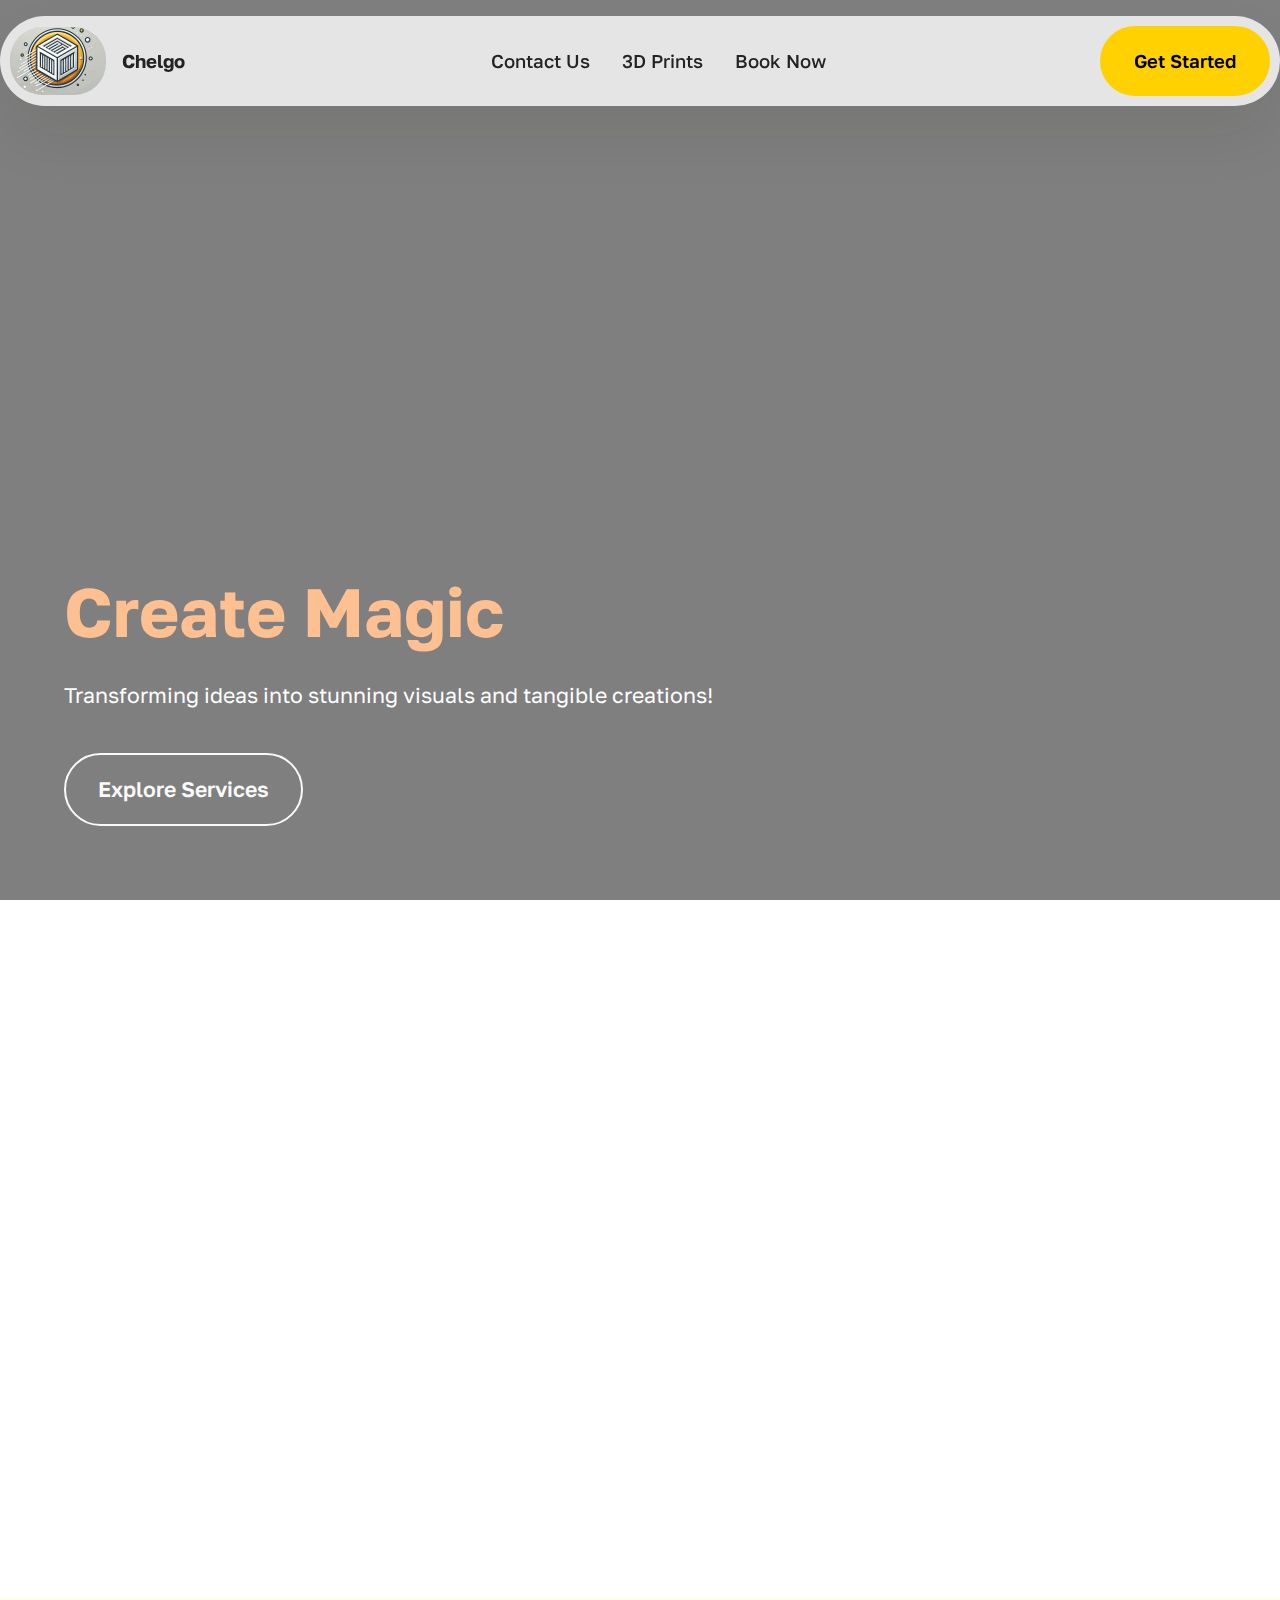
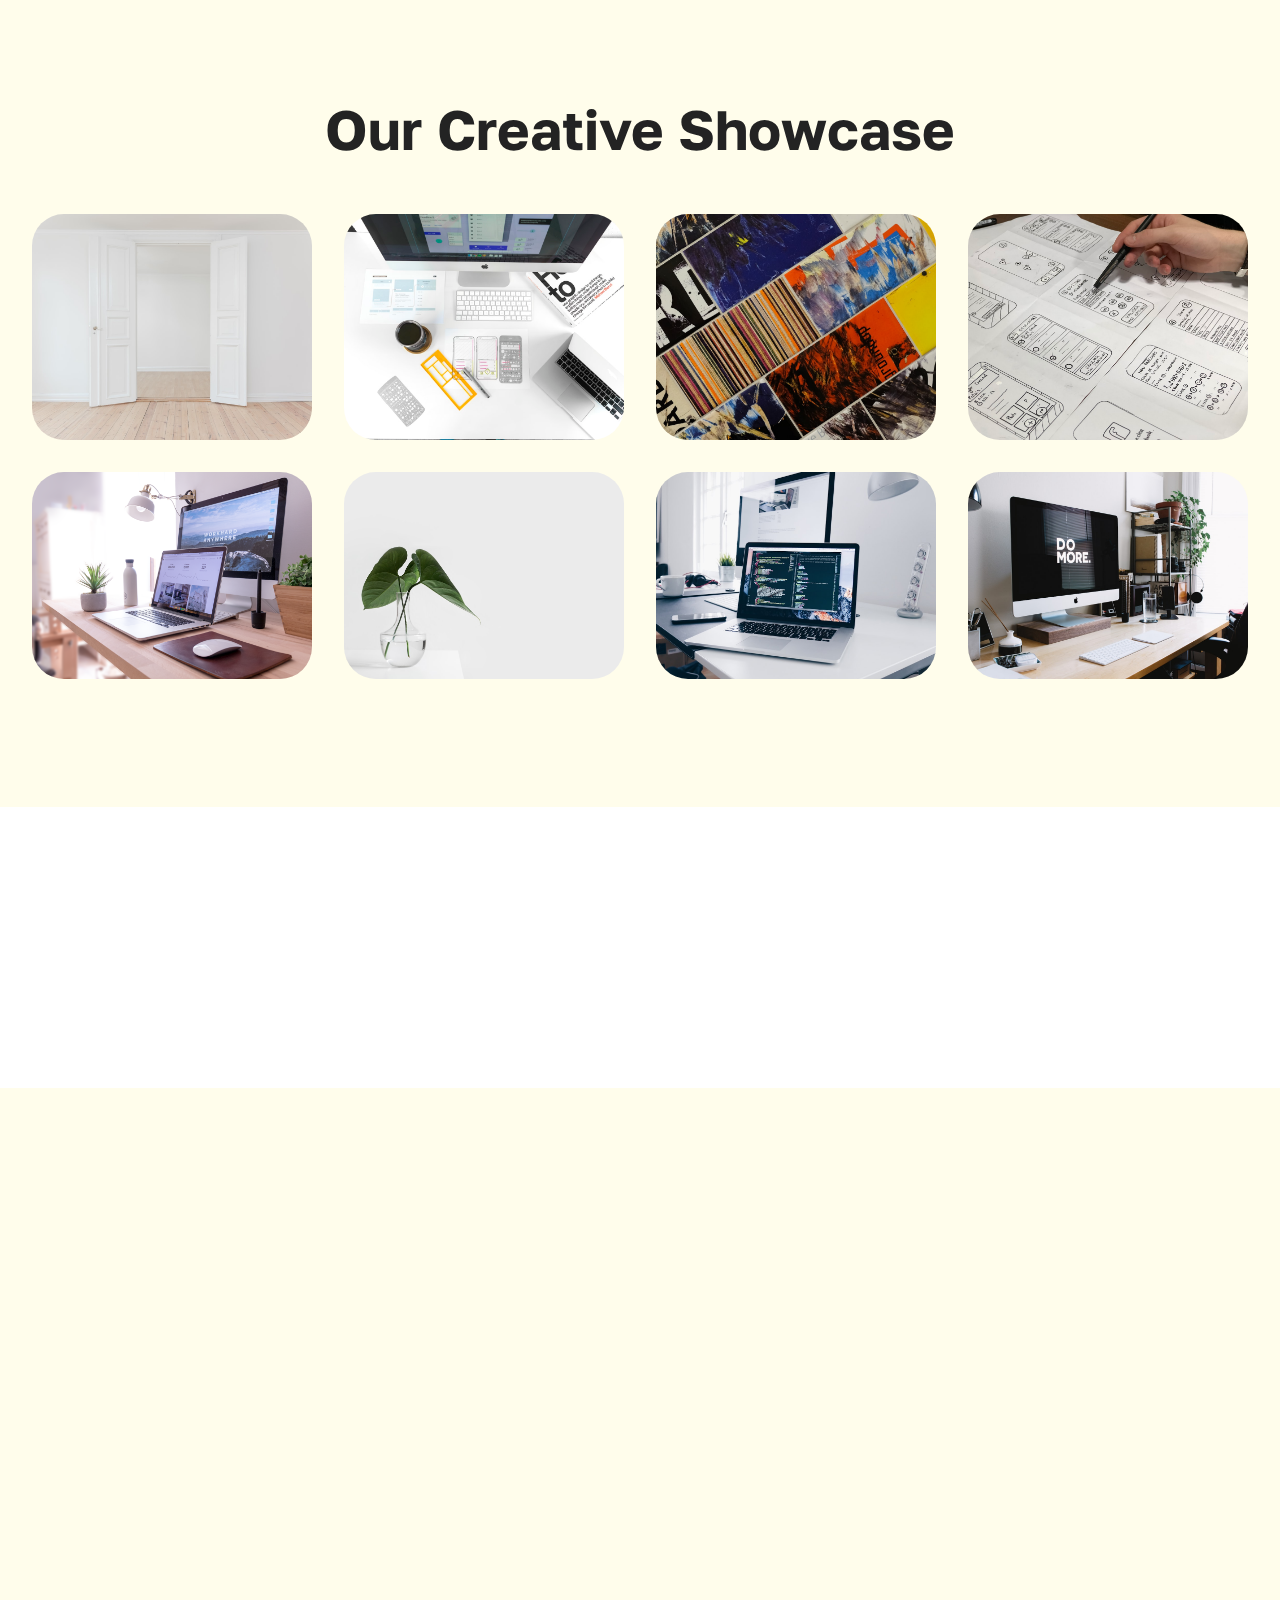
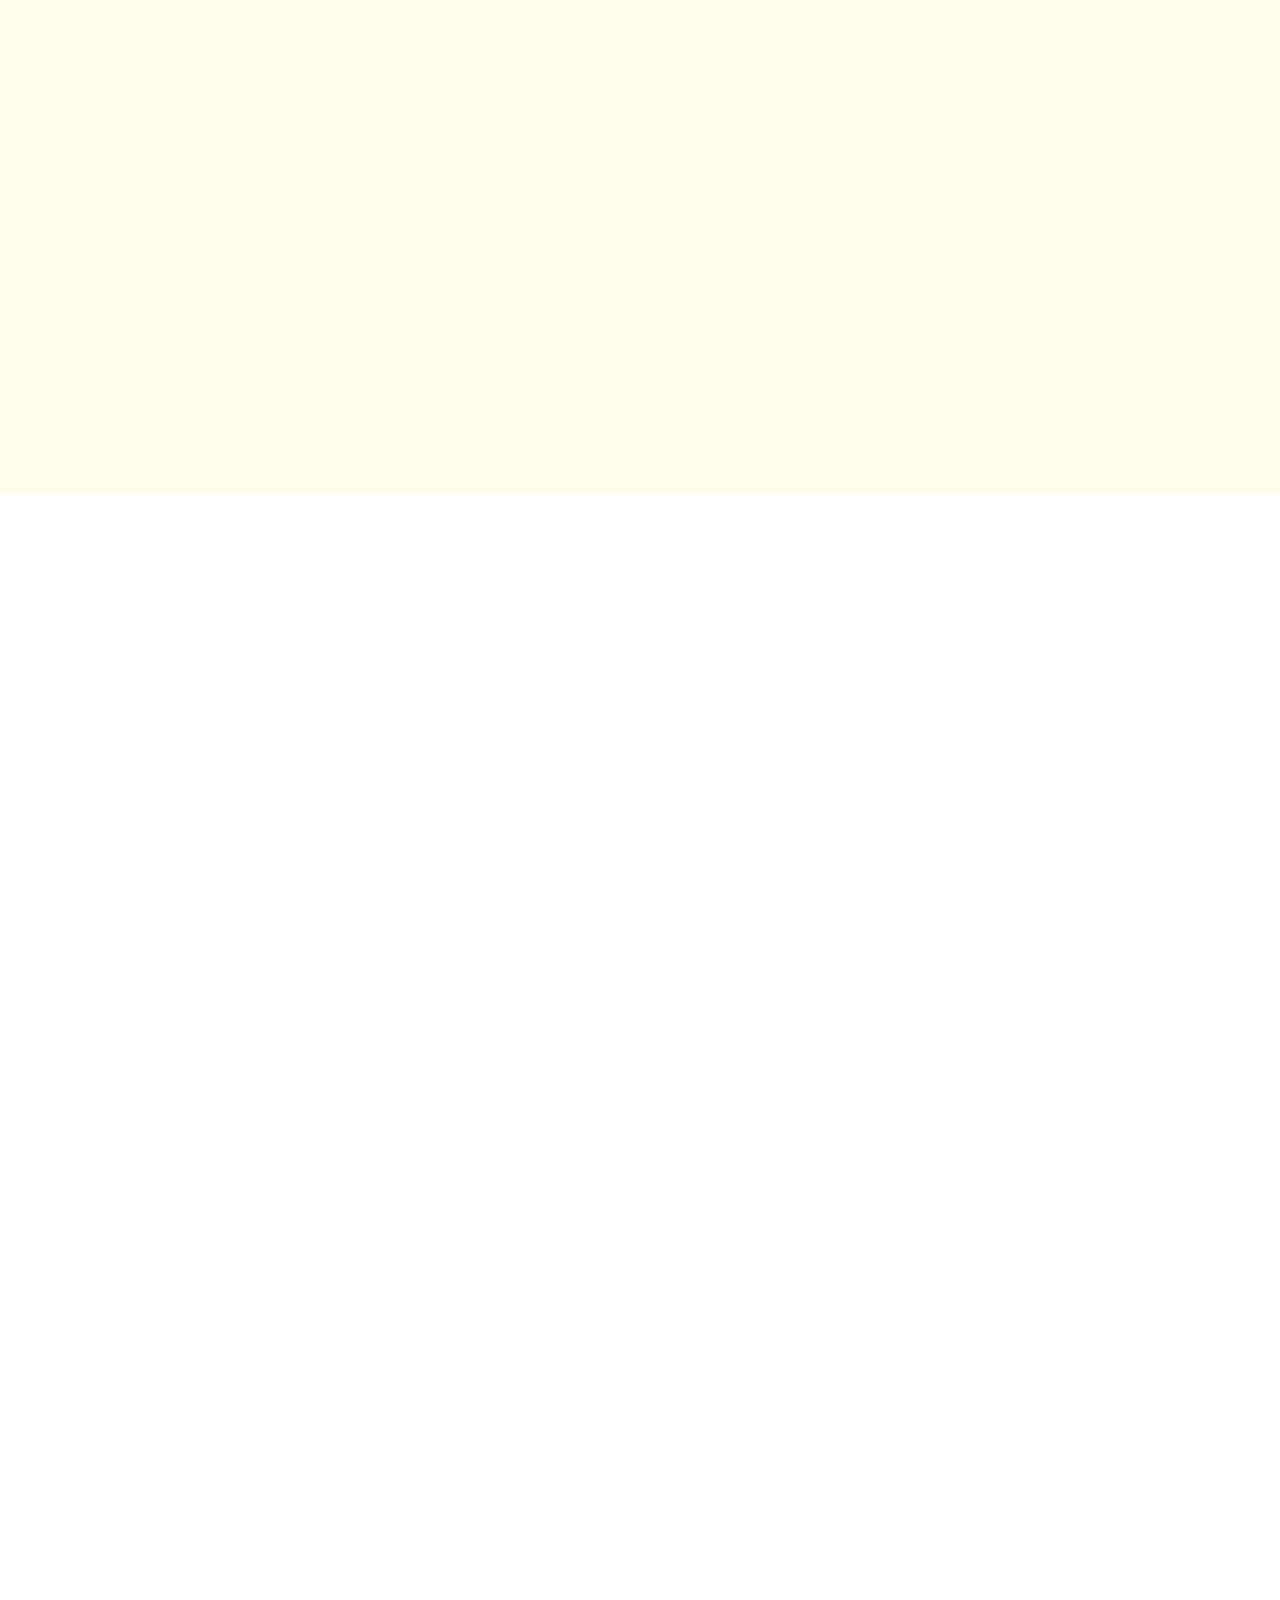
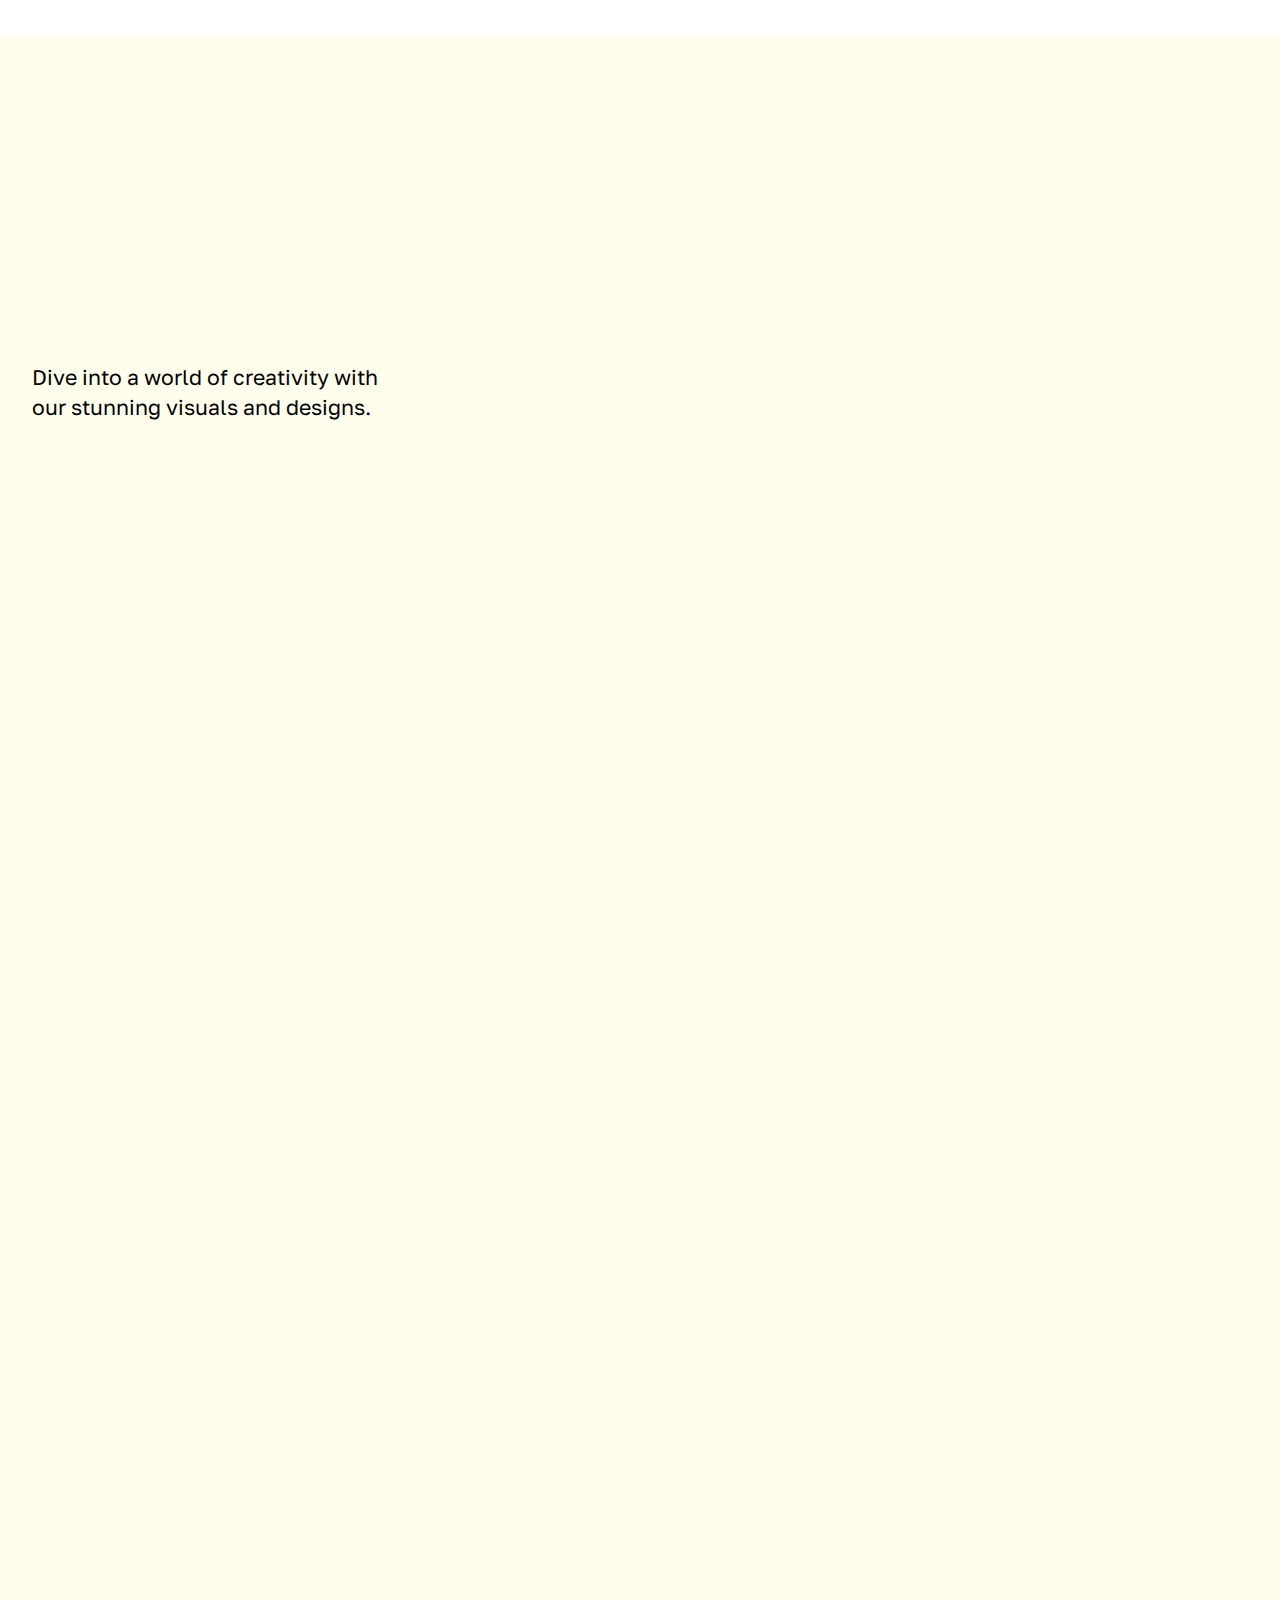
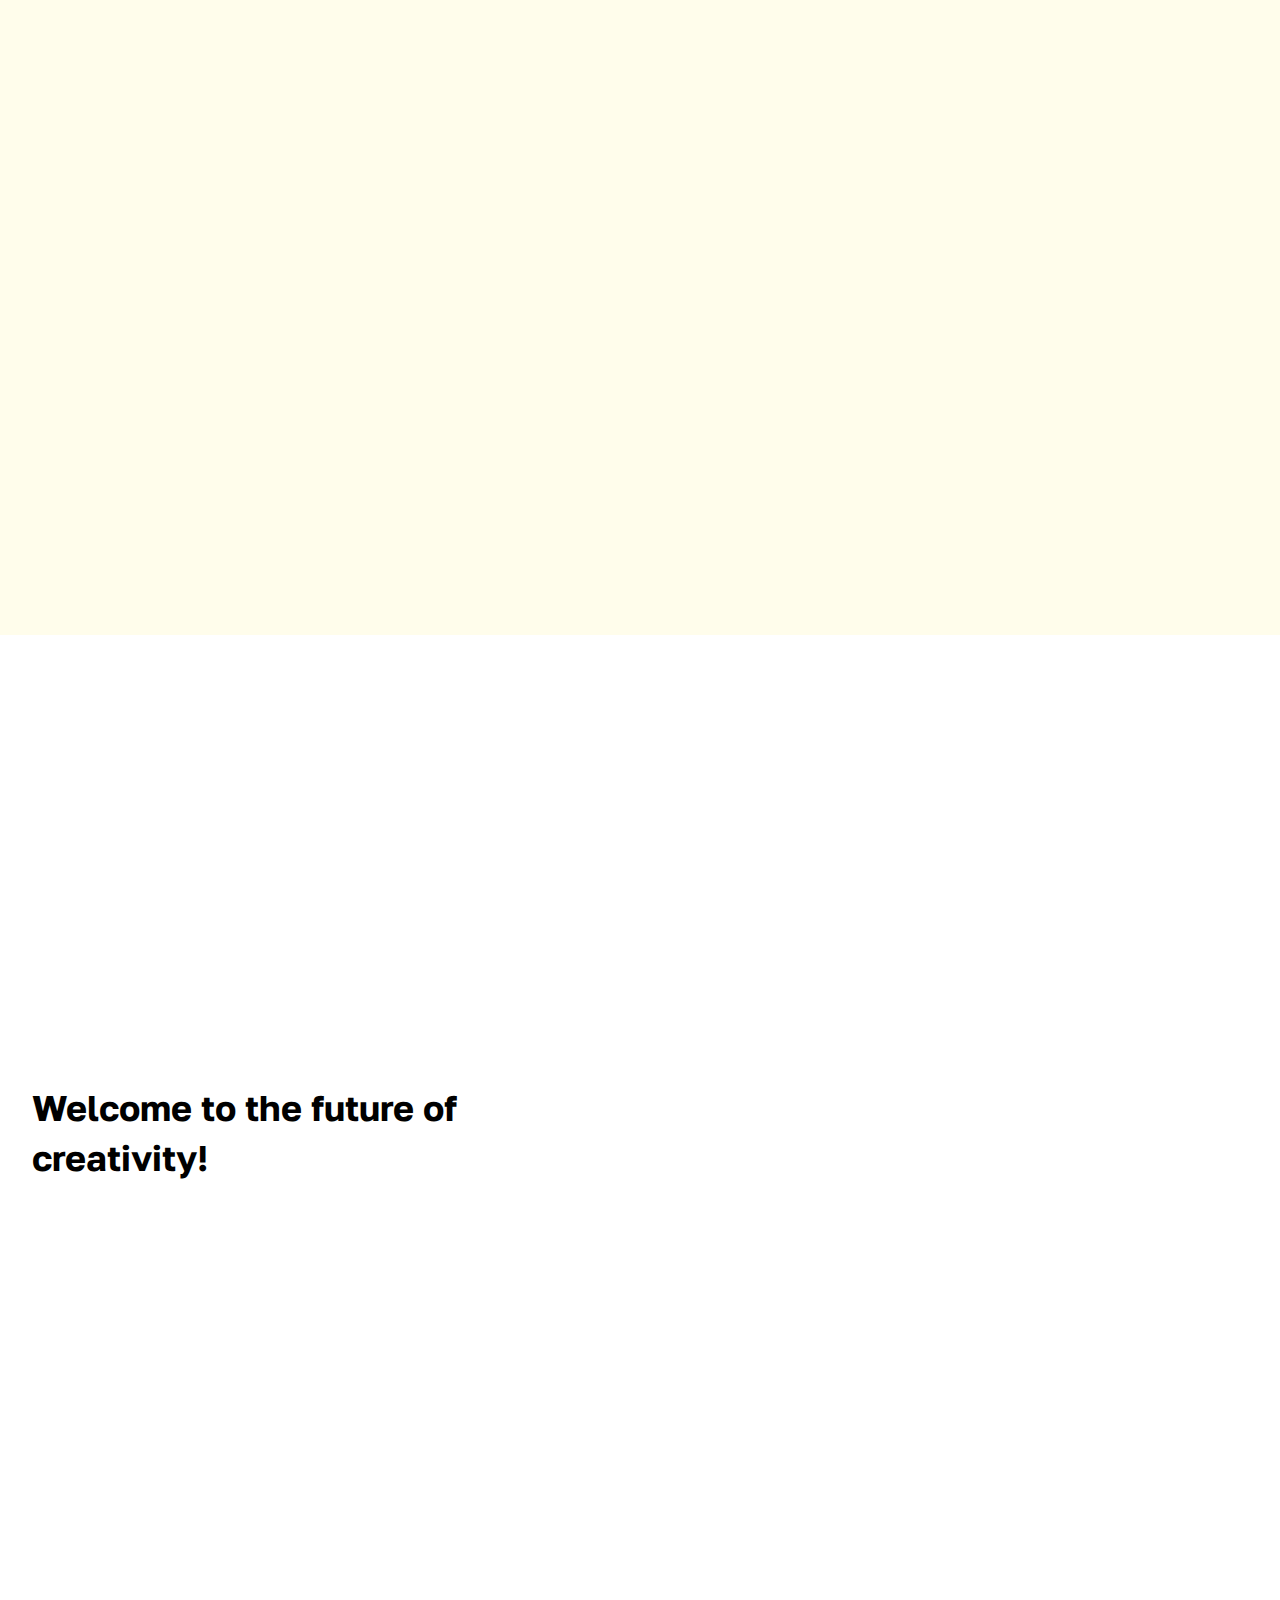
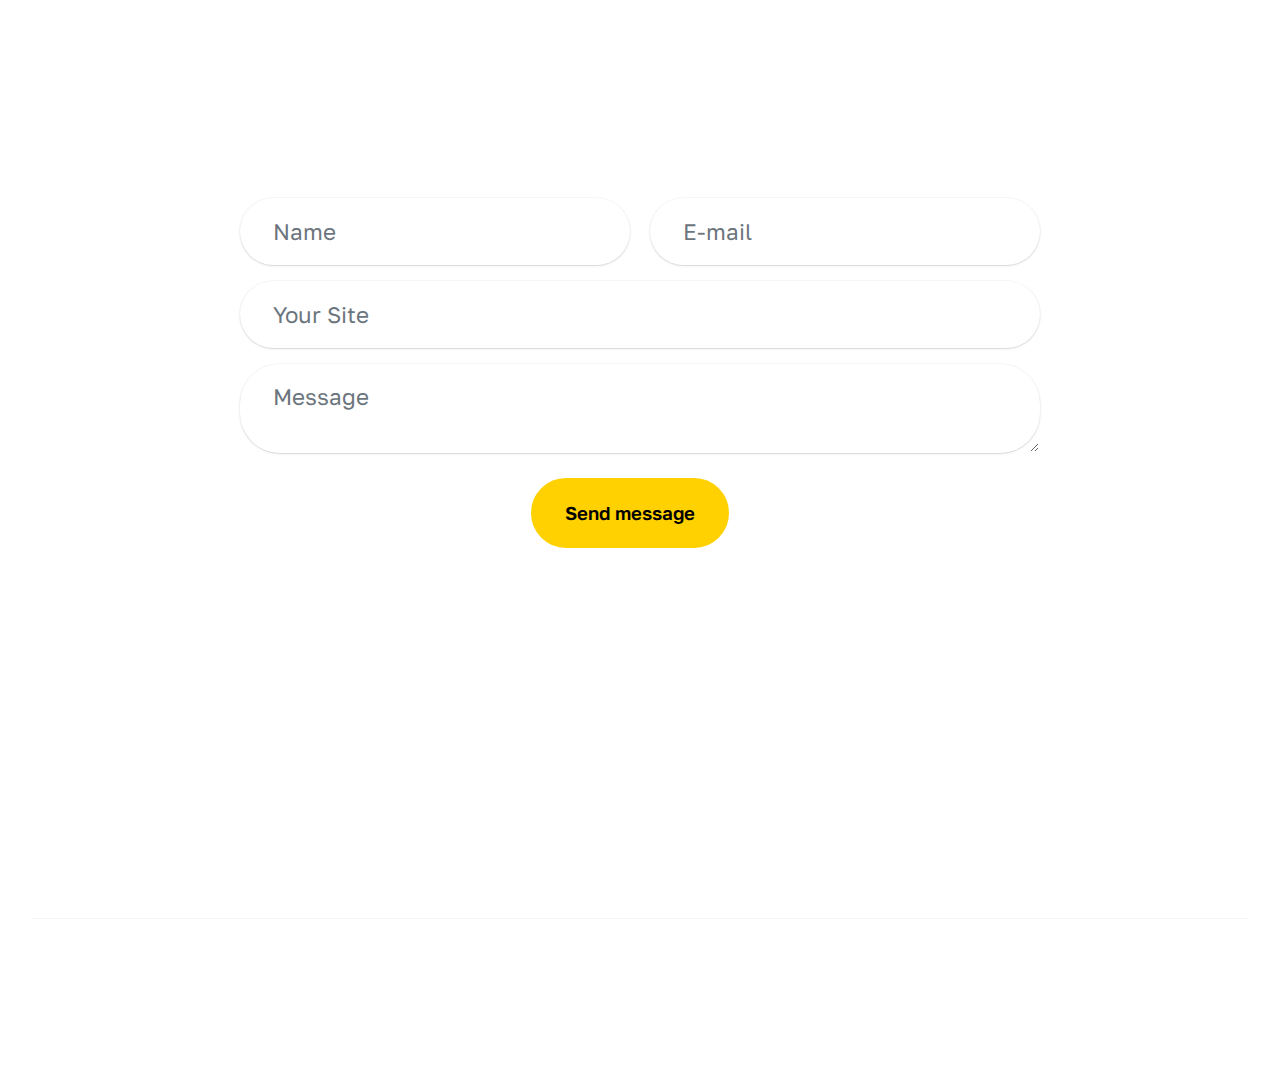
==== commit 9a754720: "Official Release 1.3" ====
--- a/index.html
+++ b/index.html
@@ -22,7 +22,7 @@
   <link rel="stylesheet" href="assets/theme/css/style.css">
   <link rel="preload" href="https://fonts.googleapis.com/css2?family=Golos+Text:wght@400;700&display=swap&display=swap" as="style" onload="this.onload=null;this.rel='stylesheet'">
   <noscript><link rel="stylesheet" href="https://fonts.googleapis.com/css2?family=Golos+Text:wght@400;700&display=swap&display=swap"></noscript>
-  <link rel="preload" as="style" href="assets/mobirise/css/mbr-additional.css?v=d5cI9T"><link rel="stylesheet" href="assets/mobirise/css/mbr-additional.css?v=d5cI9T" type="text/css">
+  <link rel="preload" as="style" href="assets/mobirise/css/mbr-additional.css?v=KitJtQ"><link rel="stylesheet" href="assets/mobirise/css/mbr-additional.css?v=KitJtQ" type="text/css">
 
   
   
@@ -412,55 +412,6 @@
   </div>
 </section>
 
-<section data-bs-version="5.1" class="people03 cid-ulgQdc8vtY" id="team-1-ulgQdc8vtY">
-    
-    
-    <div class="container-fluid">
-        <div class="row justify-content-center">
-            <div class="col-12 content-head">
-                <div class="mbr-section-head mb-5">
-                    <h4 class="mbr-section-title mbr-fonts-style align-center mb-0 display-2">
-                        <strong>Meet Us</strong>
-                    </h4>
-                    
-                </div>
-            </div>
-        </div>
-        <div class="row">
-            <div class="item features-image col-12 col-md-6 col-lg-6 active">
-                <div class="item-wrapper">
-                    <div class="item-img mb-3">
-                        <img src="assets/images/pxl-20221208-2808953-1315x1746.jpeg" alt="Mobirise Website Builder" title="" data-slide-to="2" data-bs-slide-to="2">
-                    </div>
-                    <div class="item-content align-left">
-                        <h5 class="item-title mbr-fonts-style display-5">
-                            <strong>Kevin Siju Eappen</strong></h5>
-                        <h6 class="item-subtitle mbr-fonts-style mb-3 display-7">Co-Owner</h6>
-                        
-                    </div>
-                    
-                </div>
-            </div><div class="item features-image col-12 col-md-6 col-lg-6">
-                <div class="item-wrapper">
-                    <div class="item-img mb-3">
-                        <img src="assets/images/whatsapp-image-2024-08-12-at-8.56.13-pm-1200x1600.jpeg" alt="Mobirise Website Builder" title="" data-slide-to="0" data-bs-slide-to="0">
-                    </div>
-                    <div class="item-content align-left">
-                        <h5 class="item-title mbr-fonts-style display-5">
-                            <strong>Samhith Vajjala</strong></h5>
-                        <h6 class="item-subtitle mbr-fonts-style mb-3 display-7">Co-Owner</h6>
-                        
-                    </div>
-                    
-                </div>
-            </div>
-            
-            
-            
-        </div>
-    </div>
-</section>
-
 <section data-bs-version="5.1" class="list05 cid-ulgQdc97Mm" id="faq-3-ulgQdc97Mm">
     
     <div class="container">
@@ -574,7 +525,7 @@
         </div>
         <div class="row justify-content-center mt-4">
             <div class="col-lg-8 mx-auto mbr-form" data-form-type="formoid">
-                <form action="https://mobirise.eu/" method="POST" class="mbr-form form-with-styler" data-form-title="Form Name"><input type="hidden" name="email" data-form-email="true" value="PUzZ0vjRkayDbWbBq+NRX8A6khohDvUy4tIL9pHxcvKLmBzAr8mB2+VaiplHNC7rftuNzPYl0Y7Y9+6+RzfZYpOdYEicQ2MmHpkojUeDyS0aSSOKOv9liVnb3k8P28oK">
+                <form action="https://mobirise.eu/" method="POST" class="mbr-form form-with-styler" data-form-title="Form Name"><input type="hidden" name="email" data-form-email="true" value="GiuknZErS/St6IJN1kBoKzhN2LgqpU1viKAWelWp9IxRJnO5X1wUJ/ETxb3qucjo839dQNMedxYqxuyiXyO071Rj+SptOdWdC9fWaxY8F8eF2X+vUMhzDGXrcnp9b36g">
                     <div class="row">
                         <div hidden="hidden" data-form-alert="" class="alert alert-success col-12">Thanks for filling out the form!</div>
                         <div hidden="hidden" data-form-alert-danger="" class="alert alert-danger col-12">
@@ -618,7 +569,8 @@
                 </div>
             </div>
             <div class="col-10 col-6">
-                <p class="mbr-text align-right links mbr-fonts-style display-7"><a href="index.html#team-1-ulgQdc8vtY" class="text-primary">About&nbsp; &nbsp; </a><a href="index.html#form5-7" class="text-primary">Contact&nbsp; &nbsp;</a><a href="page2.html#form03-5" class="text-primary">Book Now</a>&nbsp; &nbsp;<a href="page1.html" class="text-primary">Shop</a></p>
+                <p class="mbr-text align-right links mbr-fonts-style display-7"><a href="index.html#team-1-ulgQdc8vtY" class="text-primary">&nbsp; &nbsp; &nbsp;&nbsp;</a><a href="index.html#form5-7" class="text-primary">Contact&nbsp; &nbsp; &nbsp; &nbsp;</a><a href="page2.html" class="text-primary">Book Now &nbsp;&nbsp;&nbsp;&nbsp;
+</a>                    <a href="page1.html" class="text-primary">Shop</a></p>
             </div>
         </div>
         <!-- <div class="media-container-row">
@@ -658,7 +610,7 @@
         </div>
 
     </div>
-</section><section class="display-7" style="padding: 0;align-items: center;justify-content: center;flex-wrap: wrap;    align-content: center;display: flex;position: relative;height: 4rem;"><a href="https://mobiri.se/3369746" style="flex: 1 1;height: 4rem;position: absolute;width: 100%;z-index: 1;"><img alt="" style="height: 4rem;" src="[data-uri]"></a><p style="margin: 0;text-align: center;" class="display-7">&#8204;</p><a style="z-index:1" href="https://mobirise.com/drag-drop-website-builder.html">Drag and Drop Website Builder</a></section><script src="assets/bootstrap/js/bootstrap.bundle.min.js"></script>  <script src="assets/parallax/jarallax.js"></script>  <script src="assets/smoothscroll/smooth-scroll.js"></script>  <script src="assets/ytplayer/index.js"></script>  <script src="assets/dropdown/js/navbar-dropdown.js"></script>  <script src="assets/vimeoplayer/player.js"></script>  <script src="assets/embla/embla.min.js"></script>  <script src="assets/embla/script.js"></script>  <script src="assets/theme/js/script.js"></script>  <script src="assets/formoid/formoid.min.js"></script>  
+</section><section class="display-7" style="padding: 0;align-items: center;justify-content: center;flex-wrap: wrap;    align-content: center;display: flex;position: relative;height: 4rem;"><a href="https://mobiri.se/3369746" style="flex: 1 1;height: 4rem;position: absolute;width: 100%;z-index: 1;"><img alt="" style="height: 4rem;" src="[data-uri]"></a><p style="margin: 0;text-align: center;" class="display-7">&#8204;</p><a style="z-index:1" href="https://mobirise.com/drag-drop-website-builder.html">Drag & Drop Website Builder</a></section><script src="assets/bootstrap/js/bootstrap.bundle.min.js"></script>  <script src="assets/parallax/jarallax.js"></script>  <script src="assets/smoothscroll/smooth-scroll.js"></script>  <script src="assets/ytplayer/index.js"></script>  <script src="assets/dropdown/js/navbar-dropdown.js"></script>  <script src="assets/vimeoplayer/player.js"></script>  <script src="assets/embla/embla.min.js"></script>  <script src="assets/embla/script.js"></script>  <script src="assets/theme/js/script.js"></script>  <script src="assets/formoid/formoid.min.js"></script>  
   
   
   <input name="animation" type="hidden">
--- a/assets/mobirise/css/mbr-additional.css
+++ b/assets/mobirise/css/mbr-additional.css
@@ -1791,59 +1791,6 @@
 .cid-ulgQdc7Nt8 .main-button {
   color: #000000;
 }
-.cid-ulgQdc8vtY {
-  padding-top: 5rem;
-  padding-bottom: 3rem;
-  background-color: #ffffff;
-}
-.cid-ulgQdc8vtY .item-subtitle {
-  line-height: 1.2;
-  color: #000000;
-  text-align: center;
-}
-.cid-ulgQdc8vtY img,
-.cid-ulgQdc8vtY .item-img {
-  width: 100%;
-  height: 100%;
-  height: 400px;
-  object-fit: cover;
-}
-.cid-ulgQdc8vtY .item:focus,
-.cid-ulgQdc8vtY span:focus {
-  outline: none;
-}
-.cid-ulgQdc8vtY .item {
-  margin-bottom: 2rem;
-}
-@media (max-width: 767px) {
-  .cid-ulgQdc8vtY .item {
-    margin-bottom: 1rem;
-  }
-}
-.cid-ulgQdc8vtY .item-wrapper {
-  position: relative;
-  border-radius: 4px;
-  display: flex;
-  flex-flow: column nowrap;
-}
-.cid-ulgQdc8vtY .mbr-section-btn {
-  margin-top: auto !important;
-}
-.cid-ulgQdc8vtY .mbr-section-title {
-  color: #000000;
-}
-.cid-ulgQdc8vtY .mbr-text,
-.cid-ulgQdc8vtY .mbr-section-btn {
-  color: #000000;
-  text-align: center;
-}
-.cid-ulgQdc8vtY .item-title {
-  color: #000000;
-  text-align: center;
-}
-.cid-ulgQdc8vtY .content-head {
-  max-width: 800px;
-}
 .cid-ulgQdc97Mm {
   padding-top: 5rem;
   padding-bottom: 5rem;
@@ -2634,6 +2581,9 @@
     padding-right: 4rem;
   }
 }
+.cid-ulgZhS9ehe .card-title {
+  text-align: center;
+}
 .cid-ulloRNYLea {
   padding-top: 45px;
   padding-bottom: 45px;
--- a/assets/mobirise/css/mbr-additional.css
+++ b/assets/mobirise/css/mbr-additional.css
@@ -1791,59 +1791,6 @@
 .cid-ulgQdc7Nt8 .main-button {
   color: #000000;
 }
-.cid-ulgQdc8vtY {
-  padding-top: 5rem;
-  padding-bottom: 3rem;
-  background-color: #ffffff;
-}
-.cid-ulgQdc8vtY .item-subtitle {
-  line-height: 1.2;
-  color: #000000;
-  text-align: center;
-}
-.cid-ulgQdc8vtY img,
-.cid-ulgQdc8vtY .item-img {
-  width: 100%;
-  height: 100%;
-  height: 400px;
-  object-fit: cover;
-}
-.cid-ulgQdc8vtY .item:focus,
-.cid-ulgQdc8vtY span:focus {
-  outline: none;
-}
-.cid-ulgQdc8vtY .item {
-  margin-bottom: 2rem;
-}
-@media (max-width: 767px) {
-  .cid-ulgQdc8vtY .item {
-    margin-bottom: 1rem;
-  }
-}
-.cid-ulgQdc8vtY .item-wrapper {
-  position: relative;
-  border-radius: 4px;
-  display: flex;
-  flex-flow: column nowrap;
-}
-.cid-ulgQdc8vtY .mbr-section-btn {
-  margin-top: auto !important;
-}
-.cid-ulgQdc8vtY .mbr-section-title {
-  color: #000000;
-}
-.cid-ulgQdc8vtY .mbr-text,
-.cid-ulgQdc8vtY .mbr-section-btn {
-  color: #000000;
-  text-align: center;
-}
-.cid-ulgQdc8vtY .item-title {
-  color: #000000;
-  text-align: center;
-}
-.cid-ulgQdc8vtY .content-head {
-  max-width: 800px;
-}
 .cid-ulgQdc97Mm {
   padding-top: 5rem;
   padding-bottom: 5rem;
@@ -2634,6 +2581,9 @@
     padding-right: 4rem;
   }
 }
+.cid-ulgZhS9ehe .card-title {
+  text-align: center;
+}
 .cid-ulloRNYLea {
   padding-top: 45px;
   padding-bottom: 45px;
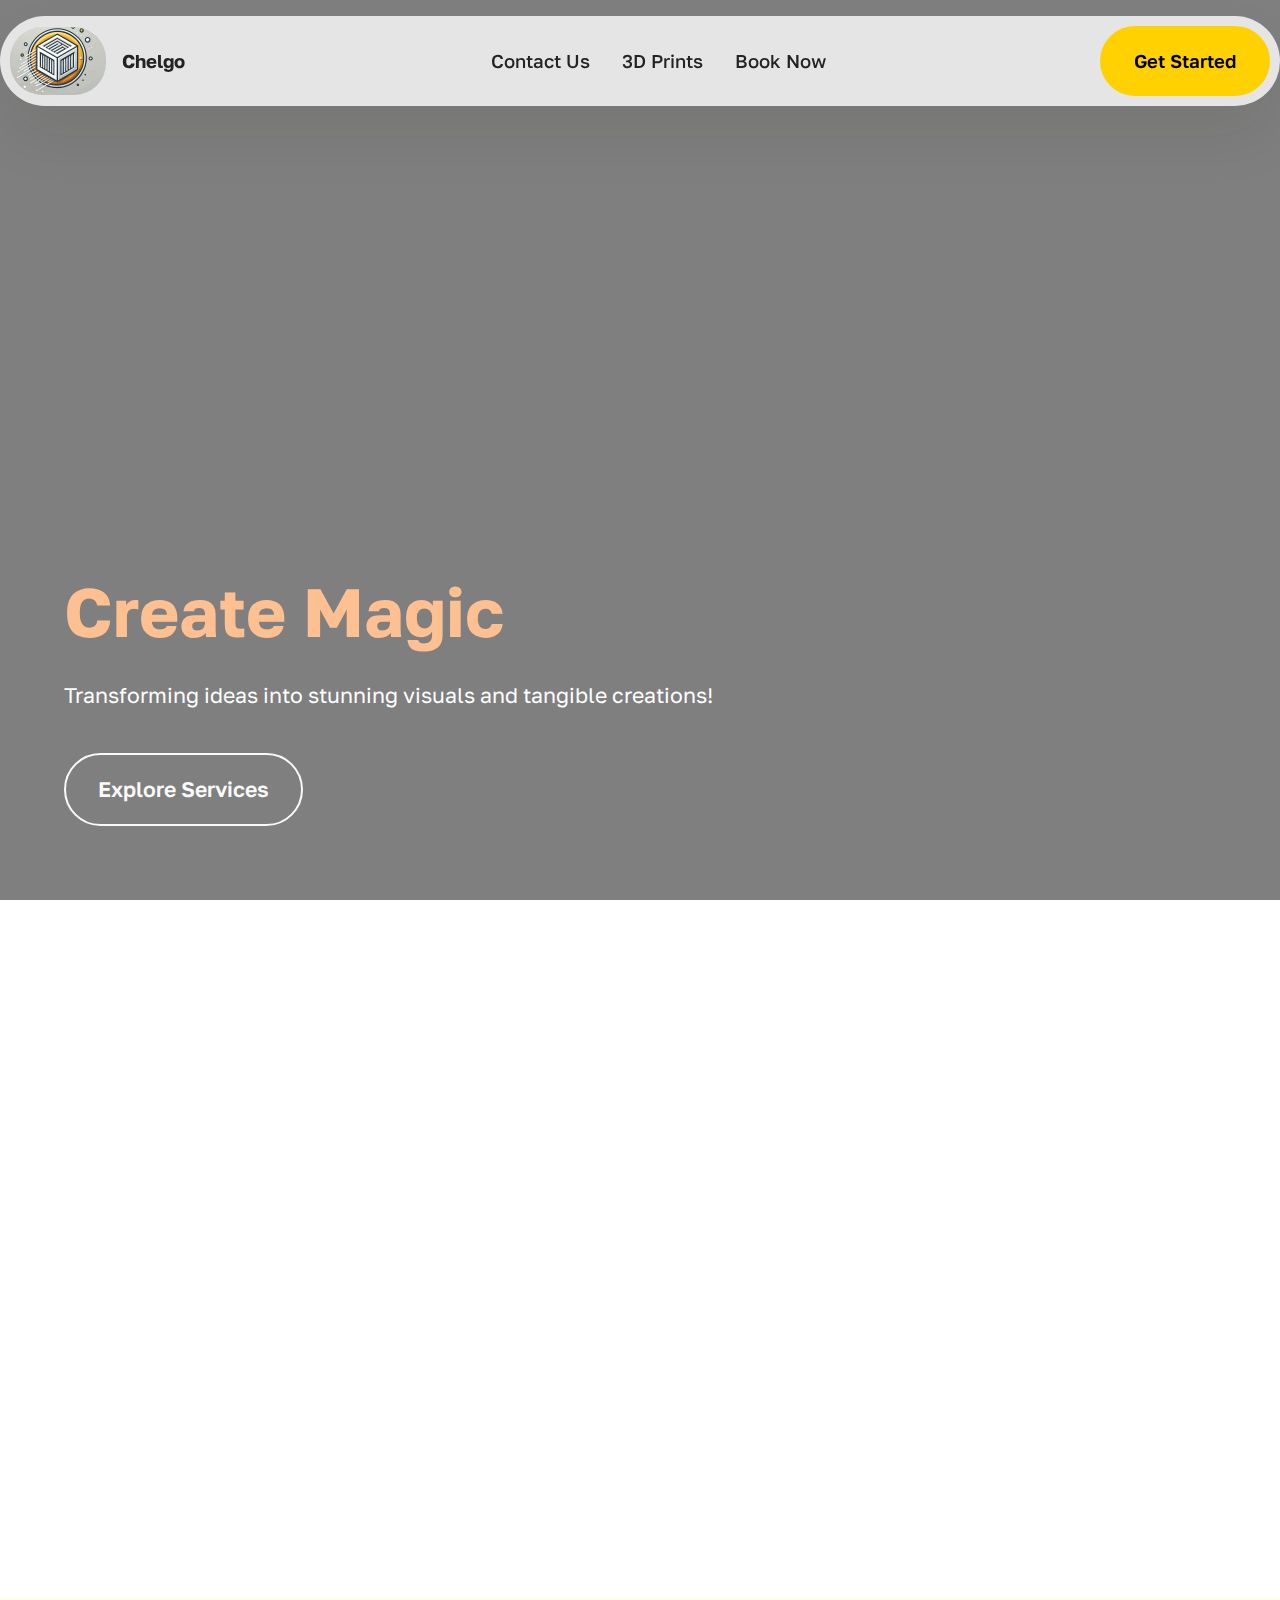
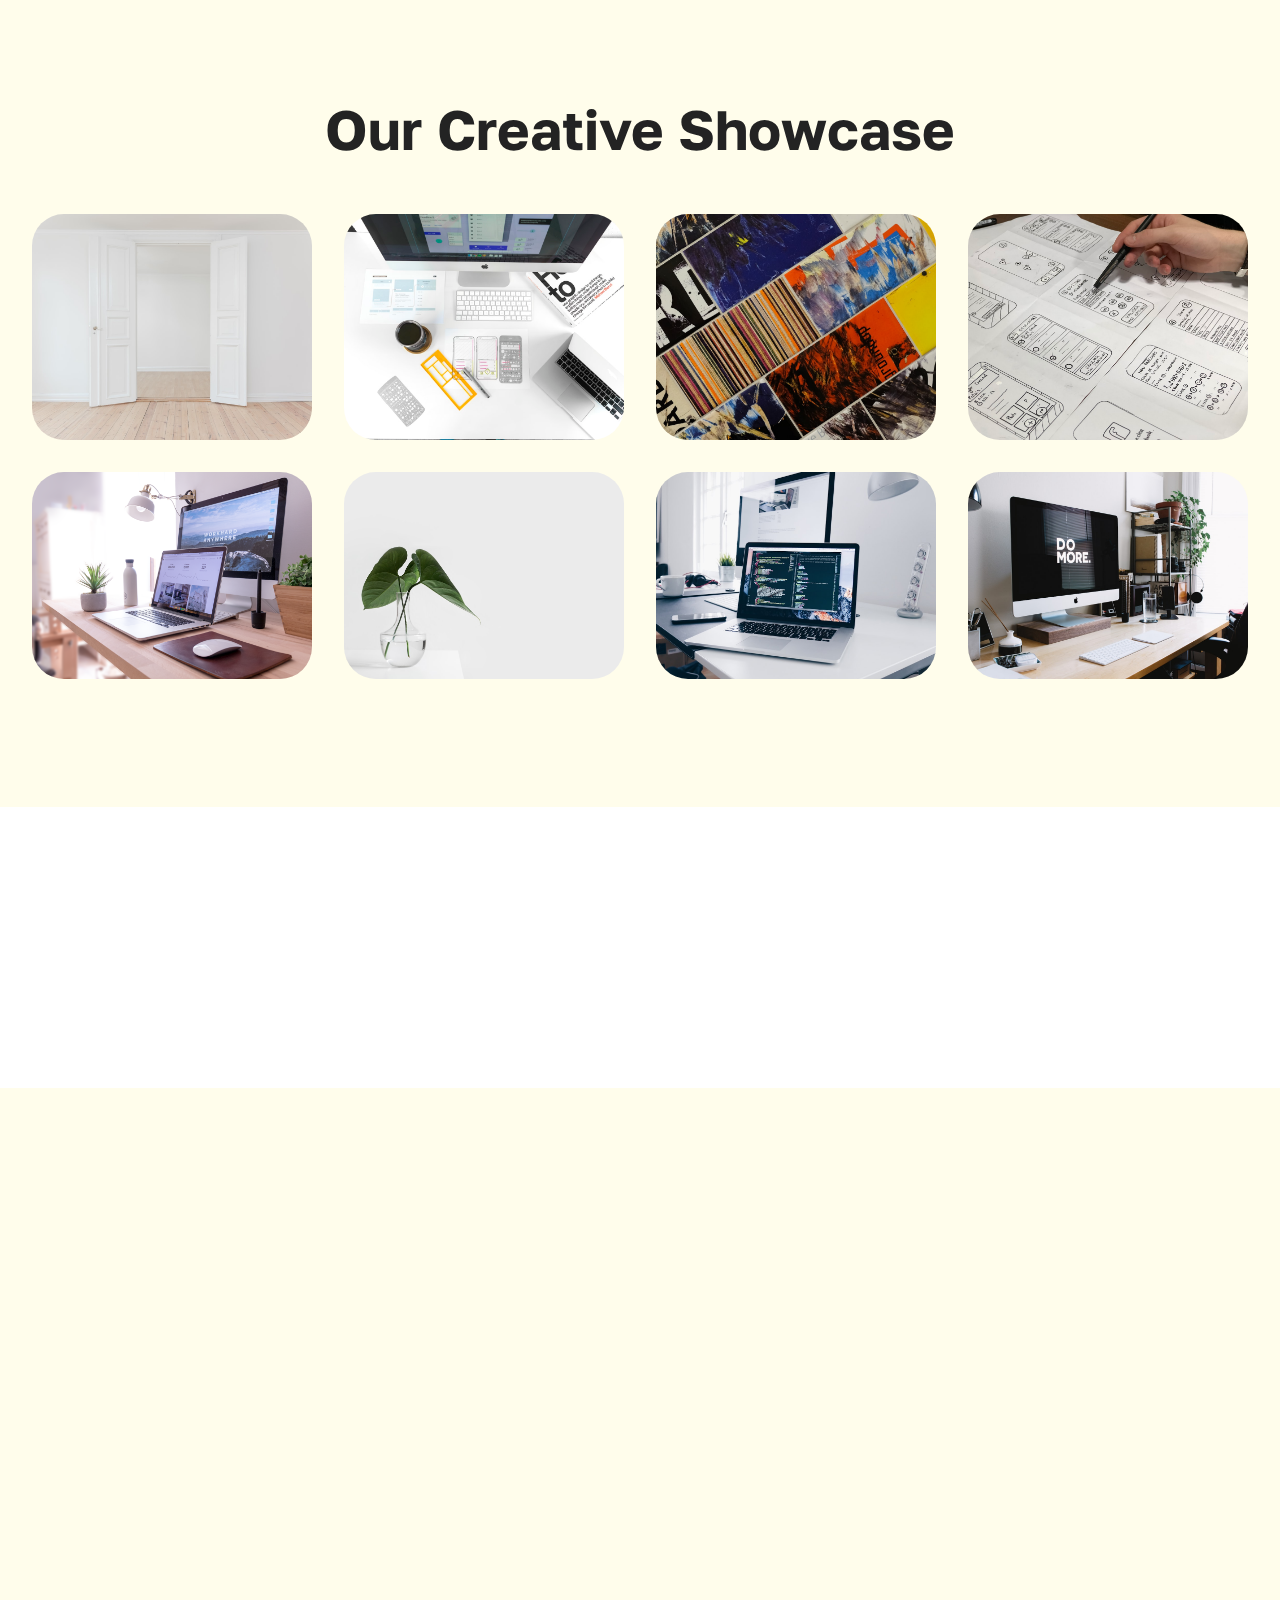
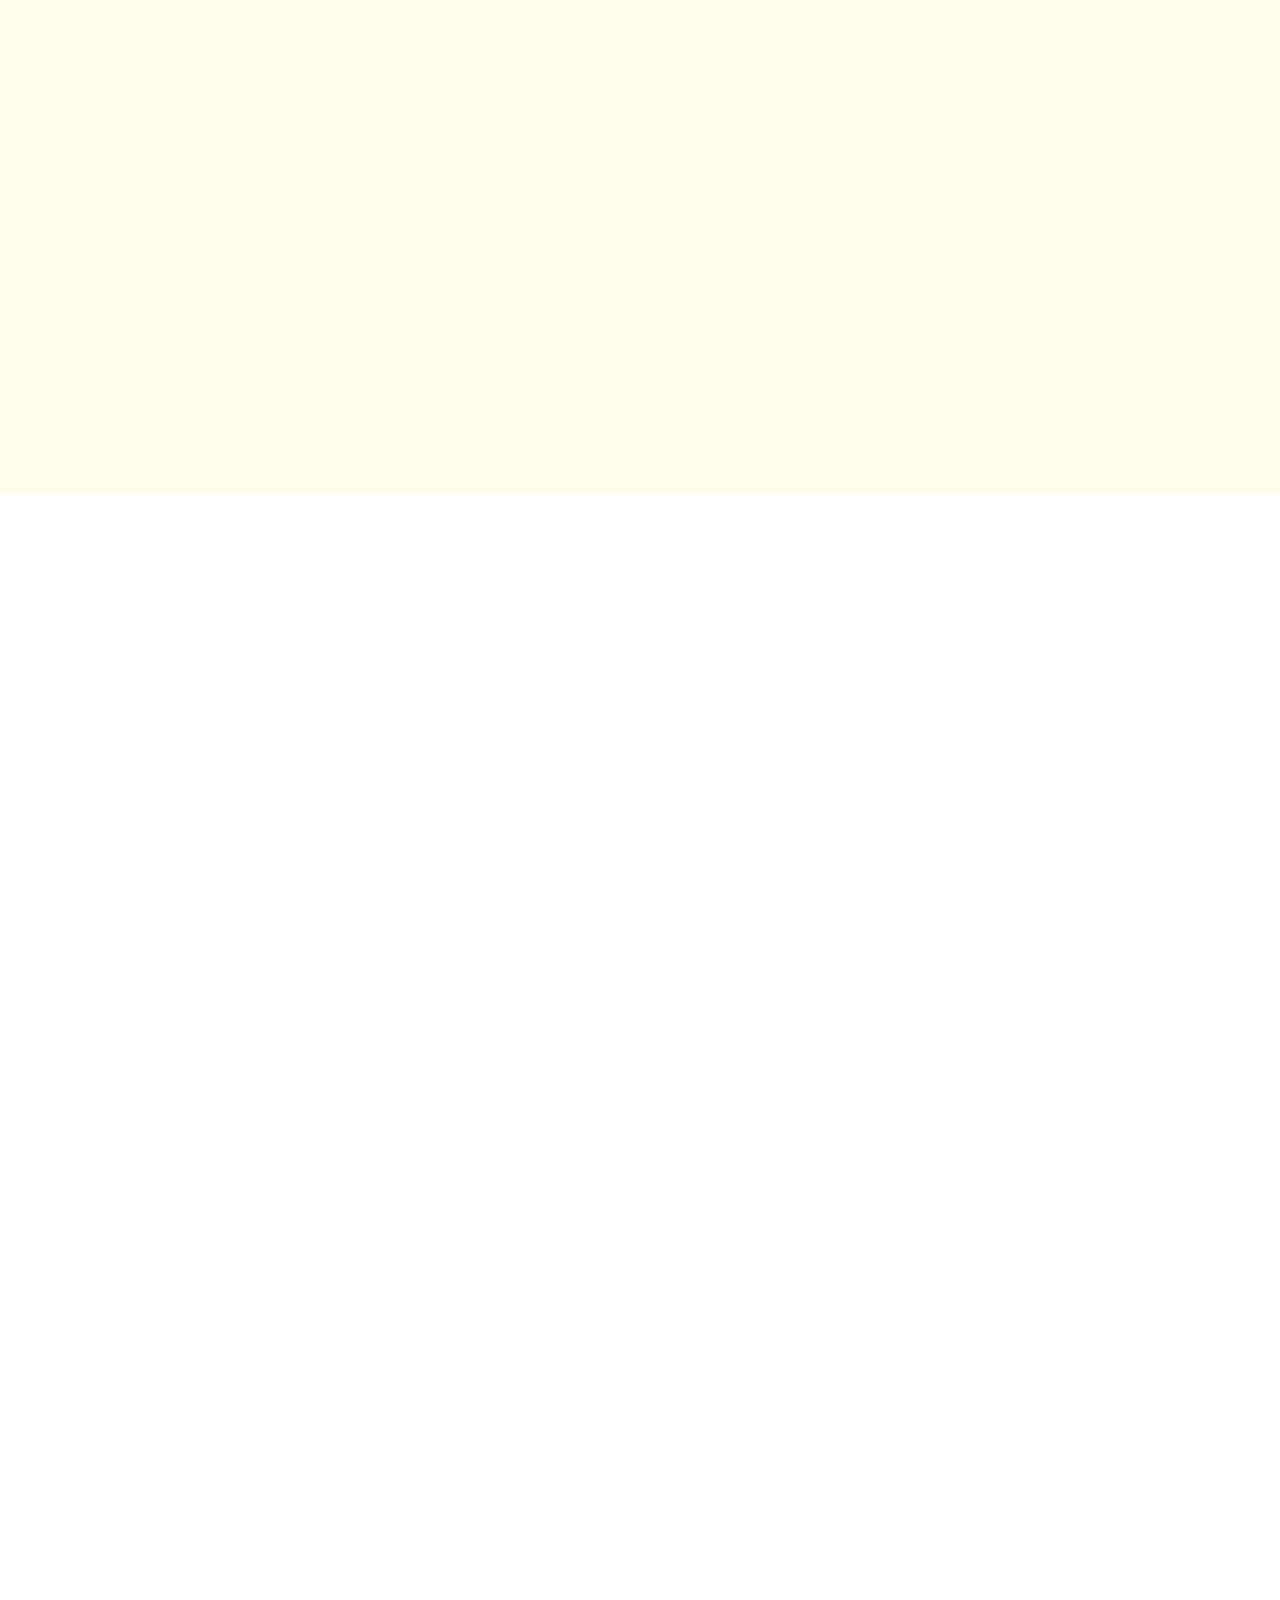
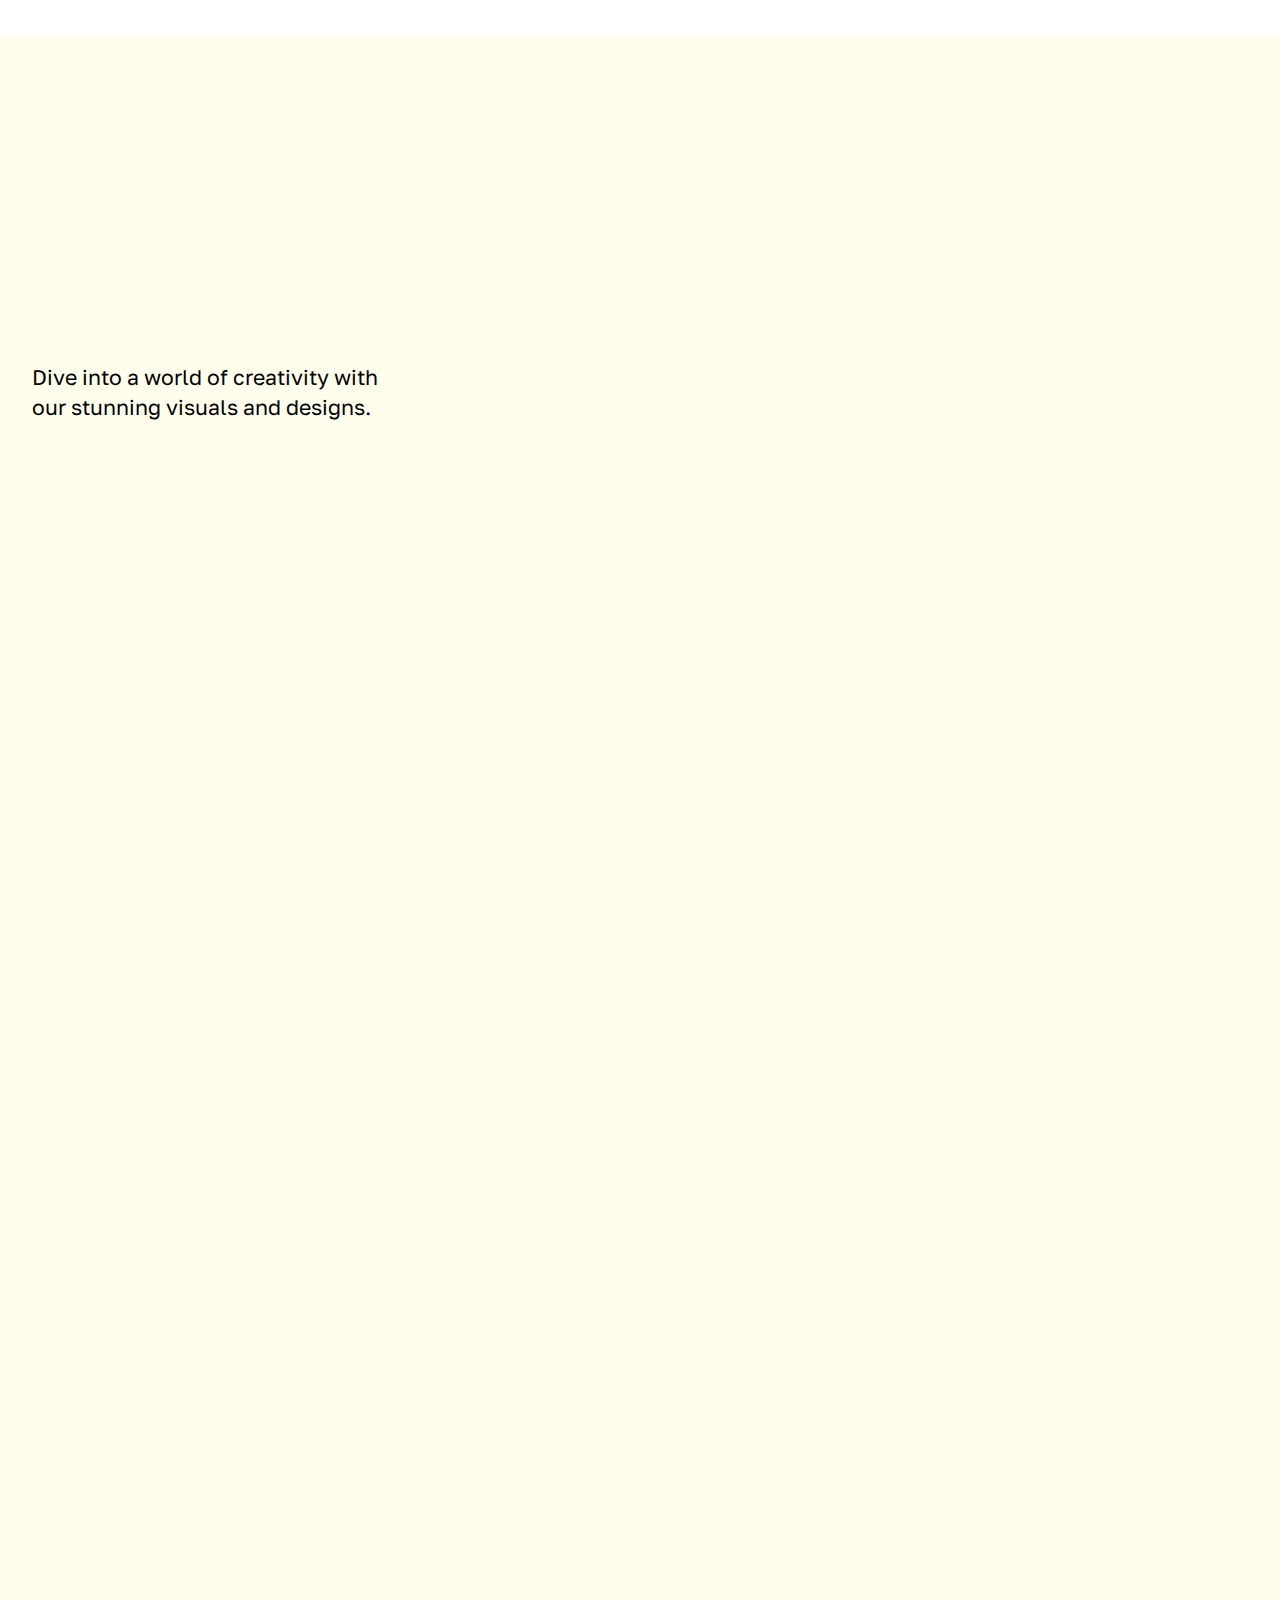
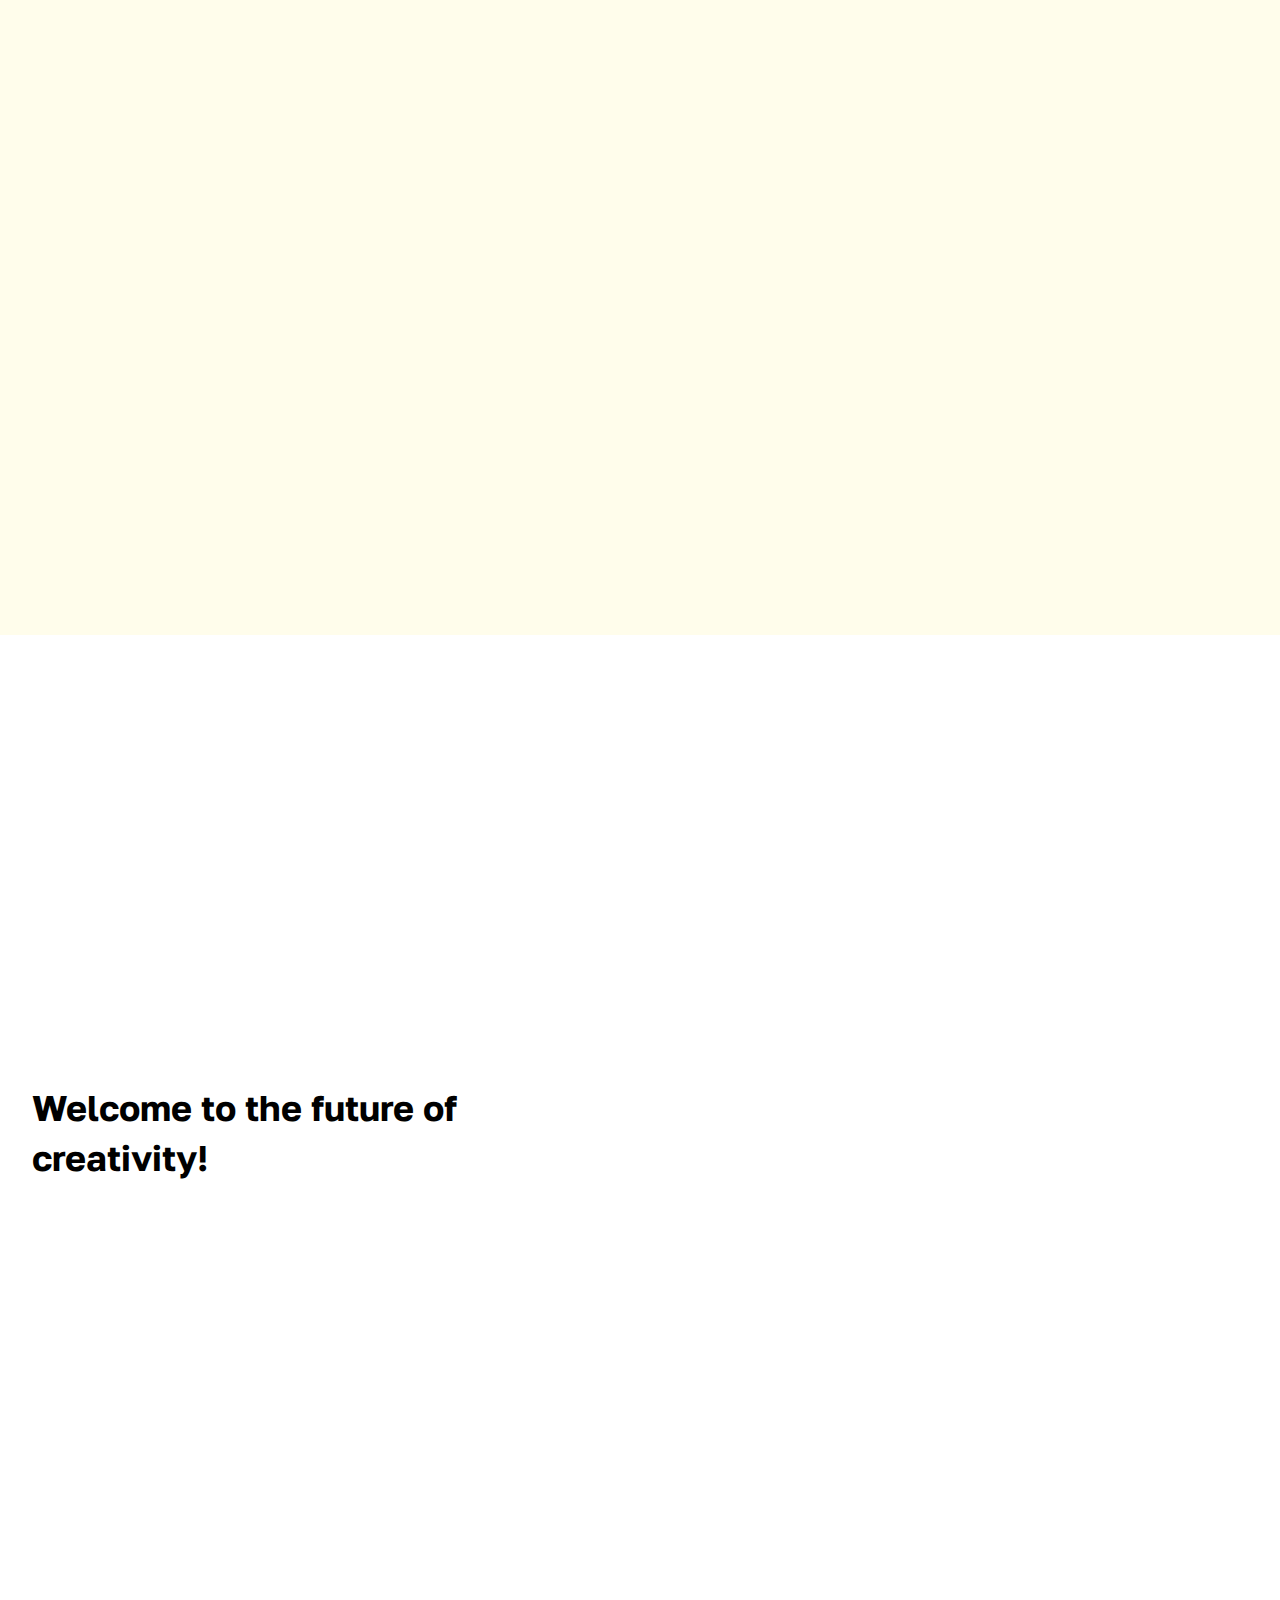
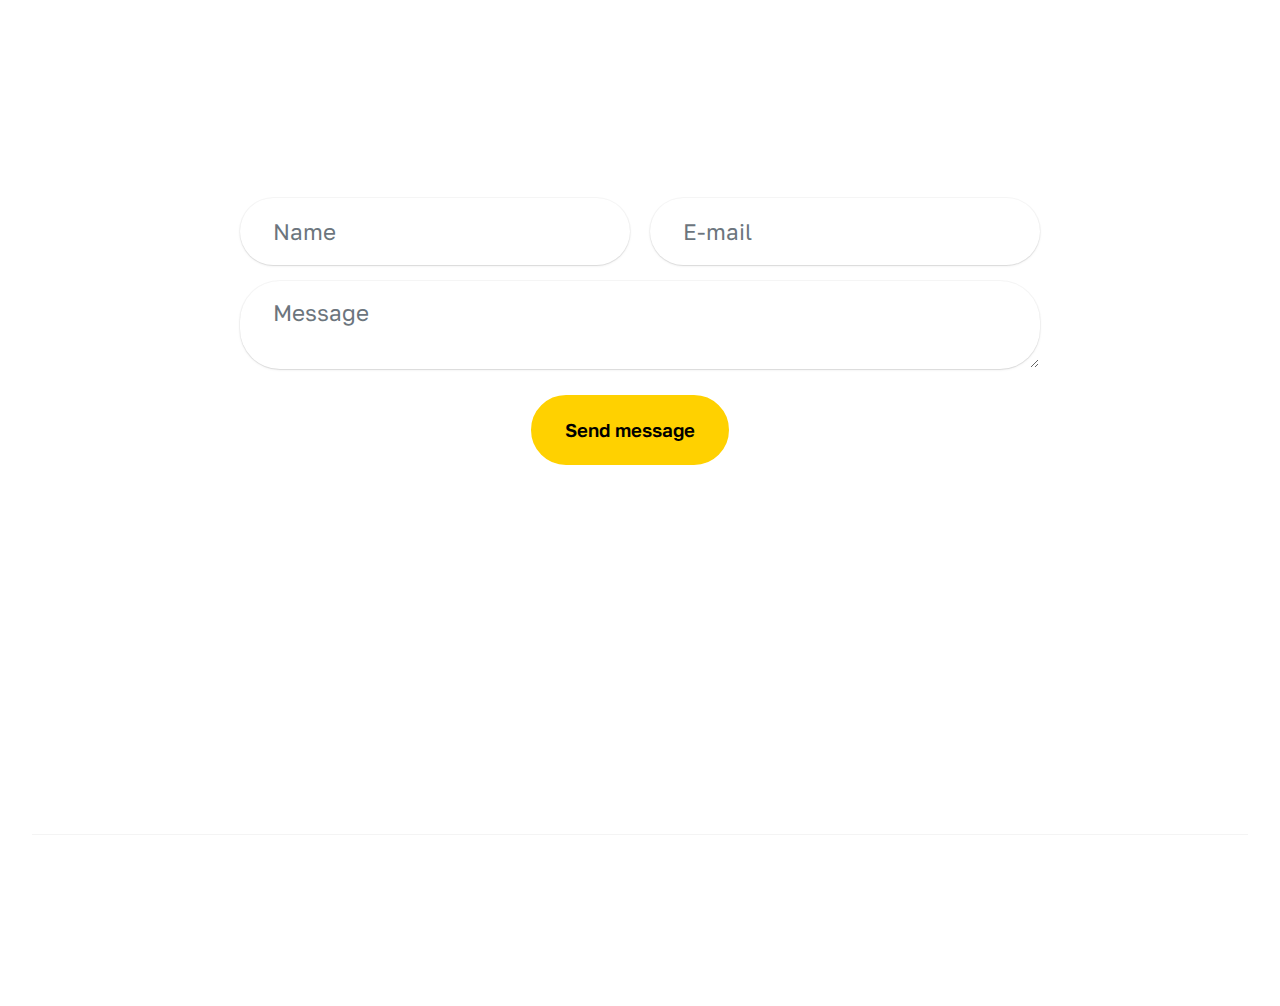
==== commit dcd3b600: "Official Release 1.4" ====
--- a/index.html
+++ b/index.html
@@ -22,7 +22,7 @@
   <link rel="stylesheet" href="assets/theme/css/style.css">
   <link rel="preload" href="https://fonts.googleapis.com/css2?family=Golos+Text:wght@400;700&display=swap&display=swap" as="style" onload="this.onload=null;this.rel='stylesheet'">
   <noscript><link rel="stylesheet" href="https://fonts.googleapis.com/css2?family=Golos+Text:wght@400;700&display=swap&display=swap"></noscript>
-  <link rel="preload" as="style" href="assets/mobirise/css/mbr-additional.css?v=KitJtQ"><link rel="stylesheet" href="assets/mobirise/css/mbr-additional.css?v=KitJtQ" type="text/css">
+  <link rel="preload" as="style" href="assets/mobirise/css/mbr-additional.css?v=dE4xWl"><link rel="stylesheet" href="assets/mobirise/css/mbr-additional.css?v=dE4xWl" type="text/css">
 
   
   
@@ -525,7 +525,7 @@
         </div>
         <div class="row justify-content-center mt-4">
             <div class="col-lg-8 mx-auto mbr-form" data-form-type="formoid">
-                <form action="https://mobirise.eu/" method="POST" class="mbr-form form-with-styler" data-form-title="Form Name"><input type="hidden" name="email" data-form-email="true" value="GiuknZErS/St6IJN1kBoKzhN2LgqpU1viKAWelWp9IxRJnO5X1wUJ/ETxb3qucjo839dQNMedxYqxuyiXyO071Rj+SptOdWdC9fWaxY8F8eF2X+vUMhzDGXrcnp9b36g">
+                <form action="https://mobirise.eu/" method="POST" class="mbr-form form-with-styler" data-form-title="Form Name"><input type="hidden" name="email" data-form-email="true" value="kTU/xwGD8PkVz5h7zHLCGQx5+Gmh01amdGfnbw/I6VYKpfQ9cFDvbG/PHbGHeDYlckbtb6Df8LhoAEyMqmDfDZ95ZK/5AbjrOkeKC6Dq3o2rFBmVptvk124EPyVMqO/r">
                     <div class="row">
                         <div hidden="hidden" data-form-alert="" class="alert alert-success col-12">Thanks for filling out the form!</div>
                         <div hidden="hidden" data-form-alert-danger="" class="alert alert-danger col-12">
@@ -539,9 +539,7 @@
                         <div class="col-md col-sm-12 form-group mb-3" data-for="email">
                             <input type="email" name="email" placeholder="E-mail" data-form-field="email" class="form-control" value="" id="email-form5-7">
                         </div>
-                        <div class="col-12 form-group mb-3" data-for="url">
-                            <input type="url" name="url" placeholder="Your Site" data-form-field="url" class="form-control" value="" id="url-form5-7">
-                        </div>
+                        
                         <div class="col-12 form-group mb-3" data-for="textarea">
                             <textarea name="textarea" placeholder="Message" data-form-field="textarea" class="form-control" id="textarea-form5-7"></textarea>
                         </div>
@@ -610,7 +608,7 @@
         </div>
 
     </div>
-</section><section class="display-7" style="padding: 0;align-items: center;justify-content: center;flex-wrap: wrap;    align-content: center;display: flex;position: relative;height: 4rem;"><a href="https://mobiri.se/3369746" style="flex: 1 1;height: 4rem;position: absolute;width: 100%;z-index: 1;"><img alt="" style="height: 4rem;" src="[data-uri]"></a><p style="margin: 0;text-align: center;" class="display-7">&#8204;</p><a style="z-index:1" href="https://mobirise.com/drag-drop-website-builder.html">Drag & Drop Website Builder</a></section><script src="assets/bootstrap/js/bootstrap.bundle.min.js"></script>  <script src="assets/parallax/jarallax.js"></script>  <script src="assets/smoothscroll/smooth-scroll.js"></script>  <script src="assets/ytplayer/index.js"></script>  <script src="assets/dropdown/js/navbar-dropdown.js"></script>  <script src="assets/vimeoplayer/player.js"></script>  <script src="assets/embla/embla.min.js"></script>  <script src="assets/embla/script.js"></script>  <script src="assets/theme/js/script.js"></script>  <script src="assets/formoid/formoid.min.js"></script>  
+</section><section class="display-7" style="padding: 0;align-items: center;justify-content: center;flex-wrap: wrap;    align-content: center;display: flex;position: relative;height: 4rem;"><a href="https://mobiri.se/3369746" style="flex: 1 1;height: 4rem;position: absolute;width: 100%;z-index: 1;"><img alt="" style="height: 4rem;" src="[data-uri]"></a><p style="margin: 0;text-align: center;" class="display-7">&#8204;</p><a style="z-index:1" href="https://mobirise.com/builder/ai-website-maker.html">Free AI Website Maker</a></section><script src="assets/bootstrap/js/bootstrap.bundle.min.js"></script>  <script src="assets/parallax/jarallax.js"></script>  <script src="assets/smoothscroll/smooth-scroll.js"></script>  <script src="assets/ytplayer/index.js"></script>  <script src="assets/dropdown/js/navbar-dropdown.js"></script>  <script src="assets/vimeoplayer/player.js"></script>  <script src="assets/embla/embla.min.js"></script>  <script src="assets/embla/script.js"></script>  <script src="assets/theme/js/script.js"></script>  <script src="assets/formoid/formoid.min.js"></script>  
   
   
   <input name="animation" type="hidden">
